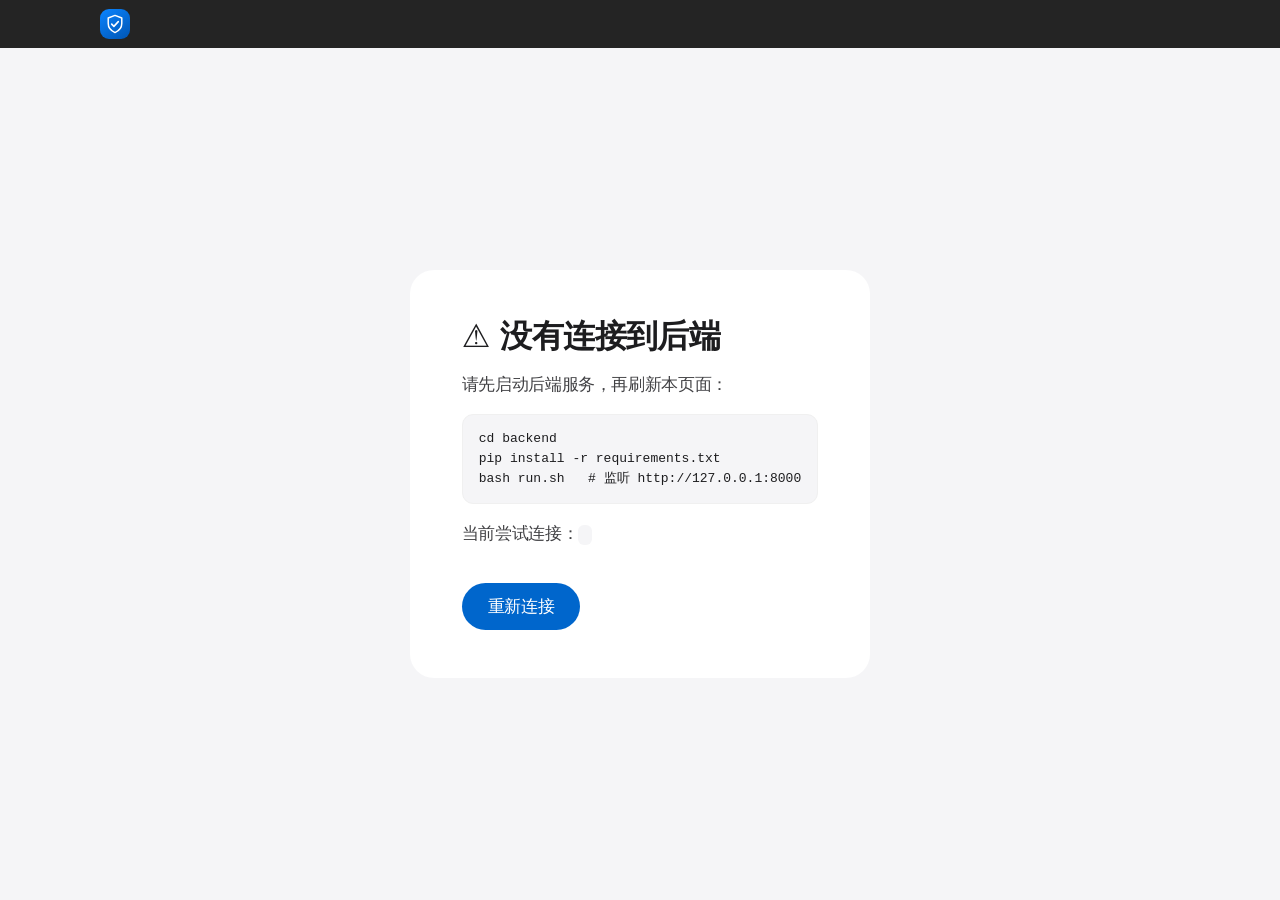
==== frontend/index.html @ 106a18e3 "feat: 第一次修改 apple样式以及部分优化前端。增加了路由" ====
<!DOCTYPE html>
<html lang="zh-CN">
<head>
  <meta charset="UTF-8" />
  <meta name="viewport" content="width=device-width, initial-scale=1.0" />
  <meta name="theme-color" content="#000000" />
  <!-- 标题由后端文案填充（app.js: applyStaticText） -->
  <title id="doc-title">SkillCODER</title>
  <link rel="stylesheet" href="styles.css" />
</head>
<body>

<!-- 顶部导航（文字内容来自后端 /api/ui/text） -->
<header class="nav">
  <div class="nav-brand" id="nav-home" role="link" tabindex="0" title="回到首页">
    <span class="logo" aria-hidden="true">
      <!-- 印章式盾形标志：水印「嵌入 → 验证」的视觉隐喻 -->
      <svg viewBox="0 0 24 24" width="22" height="22" fill="none">
        <path d="M12 2.6 4.6 5.4v6.1c0 4.6 3.1 8 7.4 9.9 4.3-1.9 7.4-5.3 7.4-9.9V5.4L12 2.6Z"
              stroke="currentColor" stroke-width="1.6" stroke-linejoin="round"/>
        <path d="M8.4 12.1l2.4 2.5 4.8-5.2" stroke="currentColor" stroke-width="1.7"
              stroke-linecap="round" stroke-linejoin="round"/>
      </svg>
    </span>
    <div>
      <div class="brand-title" id="brand-title"></div>
      <div class="brand-sub" id="brand-sub"></div>
    </div>
  </div>
  <nav class="nav-links" id="nav-links"></nav>
</header>

<!-- 后端未连接时的提示 -->
<div id="offline" class="offline hidden">
  <div class="offline-card">
    <h2 id="offline-title"></h2>
    <p id="offline-desc"></p>
    <pre>cd backend
pip install -r requirements.txt
bash run.sh   # 监听 http://127.0.0.1:8000</pre>
    <p class="muted"><span id="offline-url-label"></span><code id="offline-url"></code></p>
    <button id="offline-btn" onclick="location.reload()"></button>
  </div>
</div>

<main id="page" class="hidden">

  <!-- ===== 首页视图：背景介绍与价值主张 ===== -->
  <div class="view" id="view-home">
  <!-- ① 知识背景 -->
  <section id="sec-intro" class="section hero">
    <div class="hero-inner">
      <h1 id="hero-h1"></h1>
      <p class="lead" id="hero-lead"></p>
      <div class="hero-grid" id="hero-grid"></div>
      <div class="hero-flow" id="hero-flow"></div>
      <a class="cta" id="hero-cta" href="#demo"></a>
    </div>
  </section>
  </div><!-- /view-home -->

  <!-- ===== 演示视图：案例选择 → 故事流 → 裁决（一条交互链，放同一页） ===== -->
  <div class="view" id="view-demo">
  <!-- ② Case 选择台 -->
  <section id="sec-cases" class="section">
    <div class="sec-head">
      <h2 id="cases-h2"></h2>
      <p class="sec-desc" id="cases-desc"></p>
    </div>
    <div class="attack-legend" id="attack-legend"></div>
    <div id="cases" class="cases-grid"></div>
  </section>

  <!-- ③ 故事流时间线 -->
  <section id="sec-story" class="section">
    <div class="sec-head">
      <h2 id="story-h2"></h2>
      <p id="story-sub" class="sec-desc"></p>
    </div>

    <div id="story" class="story hidden">
      <!-- 阶段进度条 -->
      <div class="stepper" id="stepper"></div>

      <!-- 当前步骤主体 -->
      <div class="step-stage" id="step-stage">
        <div class="step-head">
          <span class="step-no" id="step-no">1</span>
          <div>
            <div class="step-title" id="step-title">—</div>
            <div class="step-phase" id="step-phase"></div>
          </div>
          <!-- 进入剧场（聚焦）模式 -->
          <button id="btn-zoom" class="btn-zoom"></button>
        </div>
        <p class="step-story" id="step-story"></p>

        <!-- 各步的可视化区域（按 visual.type 渲染） -->
        <div class="step-visual" id="step-visual"></div>

        <!-- 技术细节折叠 -->
        <details class="tech">
          <summary id="tech-summary"></summary>
          <p id="step-tech"></p>
        </details>
      </div>

      <!-- 控制条 -->
      <div class="controls">
        <button id="btn-prev"></button>
        <div class="dots" id="dots"></div>
        <button id="btn-next"></button>
        <button id="btn-play" class="btn-play"></button>
      </div>
    </div>
  </section>

  <!-- ④ 结果裁决 -->
  <section id="sec-verdict" class="section">
    <div class="sec-head"><h2 id="verdict-h2"></h2></div>
    <div id="verdict" class="verdict hidden"></div>
    <p id="verdict-empty" class="sec-desc"></p>
  </section>
  </div><!-- /view-demo -->

  <!-- ===== 指标视图 ===== -->
  <div class="view" id="view-metrics">
  <!-- ⑤ 指标总览 -->
  <section id="sec-metrics" class="section">
    <div class="sec-head">
      <h2 id="metrics-h2"></h2>
      <p class="sec-desc" id="metrics-desc"></p>
    </div>
    <div id="metrics" class="metrics"></div>
  </section>
  </div><!-- /view-metrics -->

  <footer class="foot">
    <span id="foot-text"></span>
    <span id="foot-prov"></span>
  </footer>
</main>

<!-- 剧场（聚焦）模式：进入时 #step-stage 被移入 #theater-body，退出时移回原位 -->
<div id="theater" class="theater hidden" role="dialog" aria-modal="true">
  <div class="theater-progress"><i id="theater-progress"></i></div>
  <div class="theater-bar">
    <span class="theater-counter" id="theater-counter"></span>
    <span class="theater-hint" id="theater-hint"></span>
    <div class="theater-actions">
      <button id="theater-play" class="theater-btn"></button>
      <button id="theater-close" class="theater-btn" aria-label="Close">✕</button>
    </div>
  </div>
  <button id="theater-prev" class="theater-arrow" aria-label="Previous">‹</button>
  <div class="theater-body" id="theater-body"></div>
  <button id="theater-next" class="theater-arrow theater-arrow-r" aria-label="Next">›</button>
</div>

<script src="config.js"></script>
<script src="app.js"></script>
</body>
</html>
---- frontend/styles.css ----
/* =====================================================================
 * SkillCODER · Apple 设计语言完整版（参照 DESIGN-apple.md）
 *
 * 设计要点：
 *  - 节奏：整幅色块明暗交替即分区 —— 白 hero → 羊皮纸案例台 →
 *          近黑「演示舞台」故事流 → 白裁决 → 羊皮纸指标 → 羊皮纸页脚。
 *          区与区之间不用边框，色面切换就是分割线。
 *  - 交互色：唯一 Action Blue #0066cc（暗面用 Sky Blue #2997ff）。
 *  - 字体：SF Pro 体系，大字号负字距（Apple tight）；数据用 SF Mono。
 *  - 动效：hero 分层入场、滚动渐现（仅支持 animation-timeline 的浏览器）、
 *          步骤切换淡入、全局按压 scale(.96)。
 *  - 绿/红/琥珀/紫为「状态语义色」（验证/失败/告警/技术），承载数据含义。
 * ===================================================================== */
:root{
  /* 表面 */
  --bg:#ffffff; --canvas:#ffffff; --parchment:#f5f5f7; --pearl:#fafafc;
  --panel:#ffffff; --panel2:#f5f5f7;
  /* 深色面（Apple 近黑） */
  --tile-1:#272729; --tile-2:#2a2a2c; --tile-3:#161617; --black:#000000;
  /* 线 */
  --line:#e0e0e0; --divider:#f0f0f0; --hairline:#e0e0e0;
  --hairline-dark:rgba(255,255,255,.14);
  /* 文字 */
  --ink:#1d1d1f; --ink2:#424245; --muted:#86868b;
  --ink-on-dark:#f5f5f7; --muted-on-dark:#a1a1a6;
  /* 唯一交互色 + 暗面变体 */
  --blue:#0066cc; --primary-focus:#0071e3; --blue-on-dark:#2997ff;
  /* 状态语义色（光面可读版） */
  --green:#1a7f37; --red:#cf222e; --amber:#9a6700; --violet:#8250df;
  /* 三大阶段（与后端 step.phase 对应）：嵌入=蓝 / 部署=灰 / 验证=绿 */
  --embedding:#0066cc; --deploy:#6e6e73; --verification:#1a7f37;
  /* 形状 */
  --r-sm:8px; --r-md:11px; --r-lg:18px; --r-pill:9999px;
  --radius:18px; --shadow:none;
  /* 内容栏宽：色块全幅铺开，内容居中锁 1080 */
  --gutter:max(28px, calc((100% - 1080px) / 2));
  --ease:cubic-bezier(.22,.61,.21,1);
  --mono:"SF Mono","SFMono-Regular",ui-monospace,Consolas,"Liberation Mono",Menlo,monospace;
  --sans:-apple-system,system-ui,BlinkMacSystemFont,"SF Pro Text","SF Pro Display","Segoe UI","PingFang SC",sans-serif;
}
*{box-sizing:border-box}
html{scroll-behavior:smooth}
body{
  margin:0; background:var(--bg); color:var(--ink);
  font-family:var(--sans);
  font-size:17px; line-height:1.47; letter-spacing:-0.374px;
  -webkit-font-smoothing:antialiased; text-rendering:optimizeLegibility;
}
::selection{background:rgba(0,113,227,.18)}
:focus-visible{outline:2px solid var(--primary-focus);outline-offset:2px;border-radius:4px}
.hidden{display:none !important}
.muted{color:var(--muted)}
a{color:var(--blue);text-decoration:none}
a:hover{text-decoration:underline}
code{font-family:var(--mono);font-size:.85em;background:var(--parchment);padding:2px 7px;border-radius:6px;color:var(--ink)}
pre{font-family:var(--mono);font-size:13px;background:var(--parchment);border:1px solid var(--divider);
  border-radius:var(--r-md);padding:14px 16px;overflow:auto;color:var(--ink);margin:0;
  white-space:pre-wrap;word-break:break-word;letter-spacing:0;line-height:1.55}
/* 可上下拖动的长文容器 */
pre.scroll{max-height:440px;overflow:auto}
.scroll{scrollbar-width:thin;scrollbar-color:#d2d2d7 transparent}
.scroll::-webkit-scrollbar{width:8px;height:8px}
.scroll::-webkit-scrollbar-thumb{background:#d2d2d7;border-radius:6px;border:2px solid transparent;background-clip:content-box}
.scroll::-webkit-scrollbar-track{background:transparent}

/* ===== 入场 / 渐现动画 ===== */
@keyframes rise{from{opacity:0;translate:0 26px}to{opacity:1;translate:0 0}}
@keyframes fadeUp{from{opacity:0;translate:0 14px}to{opacity:1;translate:0 0}}
@keyframes sp{to{transform:rotate(360deg)}}

/* 视图切换淡入（display:none→block 重新显示时自动重播） */
.view{animation:viewIn .45s var(--ease) both}
@keyframes viewIn{from{opacity:0;translate:0 10px}}

/* hero 分层入场：标题 → 导语 → 三卡 → 流程 → CTA 依次浮现 */
.hero-inner > *{animation:rise .9s var(--ease) both}
.hero-inner > :nth-child(1){animation-delay:.05s}
.hero-inner > :nth-child(2){animation-delay:.16s}
.hero-inner > :nth-child(3){animation-delay:.28s}
.hero-inner > :nth-child(4){animation-delay:.4s}
.hero-inner > :nth-child(5){animation-delay:.52s}

/* 滚动渐现（渐进增强：不支持 animation-timeline 的浏览器静态呈现） */
@supports (animation-timeline: view()){
  .sec-head,.case-card,.mblock,.vcard,.attack-legend{
    animation:rise .8s var(--ease) both;
    animation-timeline:view();
    animation-range:entry 0% entry 36%;
  }
}
@media (prefers-reduced-motion: reduce){
  *,*::before,*::after{animation-duration:.01ms !important;animation-delay:0s !important;transition-duration:.01ms !important}
  html{scroll-behavior:auto}
}

/* ===== 顶部导航 ===== 全局纯黑细条（Apple global-nav） */
.nav{position:sticky;top:0;z-index:50;display:flex;align-items:center;gap:24px;
  padding:0 max(22px, var(--gutter));height:48px;background:rgba(0,0,0,.86);
  backdrop-filter:saturate(180%) blur(20px);-webkit-backdrop-filter:saturate(180%) blur(20px)}
.nav-brand{display:flex;align-items:center;gap:11px;cursor:pointer}
.nav-brand:focus-visible{outline:2px solid var(--blue-on-dark);outline-offset:3px;border-radius:8px}
.logo{display:grid;place-items:center;width:30px;height:30px;color:#fff;
  background:linear-gradient(145deg,#0a84ff,#0055b3);border-radius:9px}
.brand-title{font-weight:600;font-size:15px;letter-spacing:-0.2px;color:#fff;line-height:1.2}
.brand-sub{font-size:11px;color:#a1a1a6;letter-spacing:-0.1px;line-height:1.3}
.nav-links{display:flex;gap:26px;margin-left:auto}
.nav-links a{color:#e8e8ed;font-size:12px;font-weight:400;letter-spacing:-0.12px;transition:color .2s}
.nav-links a:hover{color:#fff;text-decoration:none}
.nav-links a.active{color:var(--blue-on-dark);font-weight:500}

/* ===== 离线提示 ===== */
.offline{min-height:calc(100vh - 48px);display:flex;align-items:center;justify-content:center;
  background:var(--parchment);padding:40px 24px}
.offline-card{background:var(--canvas);border-radius:24px;padding:48px 52px;max-width:580px;
  animation:rise .7s var(--ease) both}
.offline-card h2{margin:0 0 10px;font-size:32px;font-weight:600;letter-spacing:-0.6px;line-height:1.15}
.offline-card p{color:var(--ink2)}
.offline-card button{margin-top:20px;background:var(--blue);color:#fff;border:0;
  padding:12px 26px;border-radius:var(--r-pill);font-weight:400;font-size:17px;cursor:pointer;
  letter-spacing:-0.374px;font-family:inherit;transition:background .2s,transform .12s}
.offline-card button:hover{background:var(--primary-focus)}
.offline-card button:active{transform:scale(.96)}

/* ===== 通用 section =====
 * 整幅色块铺满视口宽度，内容用 --gutter 居中锁 1080px。
 * 不再使用 border-top 分割：相邻色面的明暗变化即是分区。 */
.section{padding:88px var(--gutter);scroll-margin-top:48px}
.sec-head h2{font-size:clamp(30px,4.2vw,44px);line-height:1.08;margin:0 0 12px;font-weight:600;letter-spacing:-0.9px}
.sec-desc{color:var(--ink2);margin:0 0 28px;font-size:20px;font-weight:400;line-height:1.42;letter-spacing:0;max-width:760px}

/* —— 色面节奏 —— */
#sec-intro{background:
  radial-gradient(1100px 520px at 50% -8%, #f2f6fb 0%, rgba(242,246,251,0) 62%),
  var(--canvas)}
#sec-cases{background:var(--parchment)}
#sec-story{background:var(--tile-3)}
#sec-verdict{background:var(--canvas)}
#sec-metrics{background:var(--parchment)}

/* ===== ① Hero ===== */
.hero{padding-top:104px;padding-bottom:104px;text-align:center}
.hero-inner h1{font-size:clamp(38px,6vw,64px);line-height:1.06;margin:0 0 20px;font-weight:600;
  letter-spacing:-0.018em;color:var(--ink)}
.lead{font-size:clamp(20px,2.6vw,27px);line-height:1.25;color:var(--ink2);max-width:780px;margin:0 auto;
  font-weight:400;letter-spacing:.1px}
.hero-grid{display:grid;grid-template-columns:repeat(3,1fr);gap:18px;margin:56px 0 28px;text-align:left}
.hero-card{background:rgba(255,255,255,.72);border:1px solid var(--hairline);border-radius:var(--r-lg);
  padding:30px 28px;transition:border-color .25s,transform .35s var(--ease),box-shadow .35s var(--ease)}
.hero-card:hover{transform:translateY(-4px);border-color:#d2d2d7;box-shadow:0 18px 40px rgba(0,0,0,.06)}
.hero-card-hi{border-color:rgba(0,102,204,.45);box-shadow:inset 0 0 0 1px rgba(0,102,204,.45)}
.hero-card-hi:hover{border-color:var(--blue);box-shadow:inset 0 0 0 1px var(--blue),0 18px 40px rgba(0,102,204,.08)}
.hc-icon{font-size:30px;line-height:1}
.hero-card h3{margin:14px 0 8px;font-size:20px;font-weight:600;letter-spacing:-0.3px}
.hero-card p{margin:0;color:var(--ink2);font-size:15px;line-height:1.5;letter-spacing:-0.2px}
.hero-flow{display:flex;flex-wrap:wrap;align-items:center;gap:10px;justify-content:center;
  background:var(--parchment);border-radius:var(--r-lg);padding:22px;margin:0 0 44px}
.hero-flow span{background:var(--canvas);border:1px solid var(--hairline);padding:8px 17px;
  border-radius:var(--r-pill);font-weight:600;font-size:13.5px;letter-spacing:-0.2px;
  transition:border-color .2s,color .2s}
.hero-flow span:hover{border-color:var(--blue);color:var(--blue)}
.hero-flow i{color:var(--muted);font-style:normal;font-weight:600}
.cta{display:inline-block;background:var(--blue);color:#fff;padding:15px 32px;border-radius:var(--r-pill);
  font-weight:400;font-size:18px;letter-spacing:0;transition:background .2s,transform .12s}
.cta:hover{text-decoration:none;background:var(--primary-focus)}
.cta:active{transform:scale(.96)}

/* ===== ② 案例选择台（羊皮纸面，白卡） ===== */
.attack-legend{display:grid;gap:9px;background:var(--canvas);
  border-radius:var(--r-lg);padding:20px 24px;margin-bottom:26px;font-size:14px;color:var(--ink2);letter-spacing:-0.15px}
.cases-grid{display:grid;grid-template-columns:repeat(auto-fill,minmax(300px,1fr));gap:18px}
.case-card{background:var(--canvas);border:1px solid transparent;border-radius:var(--r-lg);
  padding:26px 24px 50px;cursor:pointer;position:relative;
  transition:transform .35s var(--ease),box-shadow .35s var(--ease),border-color .2s}
.case-card:hover{transform:translateY(-4px);box-shadow:0 20px 44px rgba(0,0,0,.08)}
.case-card.active{border-color:var(--blue);box-shadow:inset 0 0 0 1px var(--blue)}
.case-card:active{transform:scale(.985)}
.case-tags{display:flex;gap:8px;margin-bottom:14px;flex-wrap:wrap}
.tag{font-size:12px;padding:4px 12px;border-radius:var(--r-pill);font-weight:600;letter-spacing:-0.1px}
.tag-buyer{background:rgba(0,102,204,.1);color:var(--blue)}
.tag-clean{background:rgba(26,127,55,.12);color:var(--green)}
.tag-atk1{background:rgba(154,103,0,.12);color:var(--amber)}
.tag-atk2{background:rgba(207,34,46,.1);color:var(--red)}
.case-card h3{margin:0 0 8px;font-size:20px;font-weight:600;letter-spacing:-0.3px}
.case-card p{margin:0;color:var(--ink2);font-size:15px;line-height:1.45;letter-spacing:-0.2px}
.case-go{position:absolute;right:24px;bottom:20px;color:var(--blue);font-weight:400;font-size:14px;
  transition:translate .25s var(--ease)}
.case-card:hover .case-go{translate:3px 0}

/* ===== ③ 故事流 ===== 近黑演示舞台：暗面铺底，白色卡片是聚光灯下的主角。
 * 舞台层（标题/进度/圆点/控制条）走暗面配色；
 * .step-stage 卡片内部保持光面，数据可读性不受影响。 */
#sec-story{--embedding:#2997ff;--deploy:#98989d;--verification:#30d158}
#sec-story .sec-head h2{color:var(--ink-on-dark)}
#sec-story .sec-desc{color:var(--muted-on-dark)}
#sec-story a{color:var(--blue-on-dark)}
#sec-story .sec-desc .src-tag.src-real{background:rgba(48,209,88,.16);color:#30d158}
#sec-story .sec-desc .src-tag.src-sim{background:rgba(255,214,10,.14);color:#ffd60a}
#sec-story .spin{border-color:rgba(255,255,255,.18);border-top-color:var(--blue-on-dark)}

.stepper{display:flex;gap:8px;margin-bottom:26px;flex-wrap:wrap}
.stepper .pip{flex:1;min-width:96px;background:var(--tile-2);border:1px solid transparent;
  border-radius:var(--r-md);padding:11px 12px 9px;cursor:pointer;
  transition:background .2s,border-color .2s,transform .12s}
.stepper .pip:hover{background:#333336}
.stepper .pip:active{transform:scale(.97)}
.stepper .pip.done{opacity:.45}
.stepper .pip.cur{border-color:var(--accent);background:#333336}
.pip-no{font-size:10.5px;color:var(--muted-on-dark);font-weight:600;letter-spacing:.4px;text-transform:uppercase}
.pip-tt{font-size:13px;font-weight:600;margin-top:3px;letter-spacing:-0.2px;color:var(--ink-on-dark)}
.pip .bar{height:3px;border-radius:3px;background:var(--accent);margin-top:9px;opacity:.3;transition:opacity .25s}
.pip.cur .bar{opacity:1}

/* 白色主卡：卡内恢复光面阶段色，保证数据部件配色不变 */
.step-stage{--embedding:#0066cc;--deploy:#6e6e73;--verification:#1a7f37;
  background:var(--canvas);border-radius:22px;padding:36px 38px;min-height:340px}
.step-head{display:flex;align-items:center;gap:18px;margin-bottom:6px}
.step-no{width:50px;height:50px;border-radius:14px;display:grid;place-items:center;flex:none;
  font-size:22px;font-weight:600;color:#fff;background:var(--accent)}
.step-title{font-size:clamp(22px,3vw,28px);font-weight:600;letter-spacing:-0.5px;line-height:1.15}
.step-phase{font-size:11px;font-weight:600;color:var(--accent);text-transform:uppercase;letter-spacing:1.4px;margin-top:3px}
.step-story{font-size:19px;line-height:1.45;color:var(--ink);background:var(--parchment);
  border-left:3px solid var(--accent);padding:16px 20px;border-radius:0 var(--r-md) var(--r-md) 0;
  margin:18px 0 22px;letter-spacing:0}
.step-visual{margin:20px 0}
/* 步骤切换时重建的内容淡入 */
.step-visual > *{animation:fadeUp .5s var(--ease) both}
.step-visual > :nth-child(2){animation-delay:.06s}
.step-visual > :nth-child(3){animation-delay:.12s}

.tech{margin-top:22px;border-top:1px solid var(--divider);padding-top:14px}
.tech summary{cursor:pointer;color:var(--blue);font-weight:400;font-size:15px;transition:color .2s}
.tech summary:hover{color:var(--primary-focus)}
.tech p{font-size:14px;color:var(--ink2);margin:10px 0 0;line-height:1.55;letter-spacing:-0.15px}

/* 控制条（暗面） */
.controls{display:flex;align-items:center;gap:14px;margin-top:26px}
.controls button{background:transparent;color:var(--ink-on-dark);border:1px solid rgba(255,255,255,.3);
  padding:10px 22px;border-radius:var(--r-pill);font-weight:400;cursor:pointer;font-size:15px;
  letter-spacing:-0.2px;font-family:inherit;transition:background .2s,border-color .2s,transform .12s}
.controls button:hover{background:rgba(255,255,255,.1);border-color:rgba(255,255,255,.5)}
.controls button:active{transform:scale(.96)}
.controls button:disabled{opacity:.28;cursor:not-allowed}
.controls button:disabled:hover{background:transparent;border-color:rgba(255,255,255,.3)}
.btn-play{margin-left:auto;background:var(--primary-focus) !important;color:#fff !important;border-color:transparent !important}
.btn-play:hover{background:#147ce5 !important}
.dots{display:flex;gap:8px}
.dot{width:8px;height:8px;border-radius:50%;background:#48484c;cursor:pointer;transition:transform .2s,background .2s}
.dot:hover{background:#6e6e73}
.dot.cur{background:var(--accent);transform:scale(1.3)}

/* ===== visual 通用小部件（光面，位于白卡内） ===== */
.chips{display:flex;gap:8px;flex-wrap:wrap}
.chip{font-size:12px;padding:5px 13px;border-radius:var(--r-pill);border:1px solid var(--hairline);
  font-weight:600;letter-spacing:-0.1px;background:var(--canvas)}
.nt-constraint{background:rgba(207,34,46,.08);color:var(--red);border-color:rgba(207,34,46,.2)}
.nt-workflow_step,.nt-workflow{background:rgba(0,102,204,.08);color:var(--blue);border-color:rgba(0,102,204,.2)}
.nt-exemplar{background:rgba(130,80,223,.08);color:var(--violet);border-color:rgba(130,80,223,.2)}
.nt-output_format{background:rgba(26,127,55,.08);color:var(--green);border-color:rgba(26,127,55,.2)}
.nt-context_guard{background:rgba(154,103,0,.08);color:var(--amber);border-color:rgba(154,103,0,.2)}
.nt-fallback_handler{background:var(--parchment);color:var(--ink2)}
.nt-role{background:rgba(0,102,204,.06);color:var(--blue)}

.cols2{display:grid;grid-template-columns:1fr 1fr;gap:18px}
@media(max-width:860px){.cols2,.hero-grid{grid-template-columns:1fr}}
.vbox{background:var(--pearl);border:1px solid var(--divider);border-radius:var(--r-lg);padding:20px 22px}
.vbox h4{margin:0 0 12px;font-size:16px;font-weight:600;display:flex;align-items:center;gap:8px;letter-spacing:-0.3px}
.pill{font-size:11px;padding:3px 10px;border-radius:var(--r-pill);font-weight:600;letter-spacing:-0.1px}
.pill-pos{background:rgba(26,127,55,.14);color:var(--green)}
.pill-neg{background:rgba(207,34,46,.12);color:var(--red)}
.kv{font-size:14px;color:var(--ink2);margin:5px 0;line-height:1.5;letter-spacing:-0.15px}
.kv b{color:var(--ink);font-weight:600}

/* bit 网格 */
.bits{display:grid;grid-template-columns:repeat(16,1fr);gap:6px;margin:10px 0}
.bit{aspect-ratio:1;display:grid;place-items:center;border-radius:7px;font-family:var(--mono);
  font-size:12px;font-weight:600;border:1px solid transparent;position:relative;
  transition:transform .15s var(--ease)}
.bit:hover{transform:scale(1.12)}
.bit-1{background:rgba(0,102,204,.12);color:var(--blue);border-color:rgba(0,102,204,.18)}
.bit-0{background:var(--parchment);color:var(--muted);border-color:var(--divider)}
.bit-x{background:rgba(207,34,46,.12);color:var(--red);border-color:rgba(207,34,46,.2)}
.bit.diff{outline:2px solid var(--amber);outline-offset:1px}
.bit.hit{outline:2px solid var(--red);outline-offset:1px}
.bitlabel{font-size:12px;color:var(--muted);margin:2px 0;letter-spacing:-0.1px}
@media(max-width:640px){.bits{grid-template-columns:repeat(8,1fr)}}

/* 分数条 */
.scorebar{position:relative;background:var(--parchment);border-radius:var(--r-sm);
  height:34px;margin:6px 0 2px;overflow:hidden}
.scorebar .fill{height:100%;display:flex;align-items:center;padding-left:12px;font-weight:600;
  font-size:13px;color:#fff;border-radius:var(--r-sm) 0 0 var(--r-sm)}
.fill-true{background:var(--green)}
.fill-false{background:var(--red)}
.threshold{position:absolute;top:-4px;bottom:-4px;width:2px;background:var(--amber)}
.thr-label{font-size:12px;color:var(--amber);font-weight:600;letter-spacing:-0.1px}

/* 排名表 */
.rank{width:100%;border-collapse:collapse;font-size:15px}
.rank th,.rank td{padding:10px 12px;border-bottom:1px solid var(--divider);text-align:left}
.rank th{color:var(--muted);font-size:11px;font-weight:600;letter-spacing:.5px;text-transform:uppercase}
.rank tbody tr{transition:background .15s}
.rank tbody tr:hover{background:var(--pearl)}
.rank tr.win,.rank tr.win:hover{background:rgba(26,127,55,.08)}
.rank tr.win td{color:var(--green);font-weight:600}
.badge{font-size:11px;padding:2px 9px;border-radius:var(--r-pill);background:rgba(26,127,55,.16);color:var(--green);font-weight:600}

/* 论点 + 要点 + 解说块 */
.thesis{background:rgba(130,80,223,.06);border-left:3px solid var(--violet);
  padding:13px 17px;border-radius:0 var(--r-sm) var(--r-sm) 0;font-weight:600;margin-bottom:14px;letter-spacing:-0.2px}
.explain-list{margin:0 0 16px;padding-left:22px;color:var(--ink2);font-size:15px;line-height:1.55}
.explain-list li{margin:6px 0}
.explain-list li::marker{color:var(--blue)}
.explain-box{background:var(--pearl);border:1px solid var(--divider);border-radius:var(--r-md);padding:14px 17px;margin:14px 0}
.explain-box b{color:var(--ink);font-weight:600}
.explain-box p{margin:6px 0 0;color:var(--ink2);font-size:14px;line-height:1.55}
ul.tight{margin:0;padding-left:18px;font-size:14px;color:var(--ink2)}
ul.tight li{margin:5px 0}
ul.tight li::marker{color:var(--muted)}

/* 门控规则 */
.rule-list{list-style:none;margin:0;padding:0}
.rule-list li{font-size:14px;color:var(--ink2);padding:9px 0;border-bottom:1px solid var(--divider);display:flex;gap:10px;line-height:1.5}
.rule-list li:last-child{border-bottom:0}
.rule-no{flex:none;width:20px;height:20px;border-radius:50%;background:rgba(0,102,204,.12);color:var(--blue);
  font-size:11px;font-weight:600;display:grid;place-items:center;margin-top:1px}

/* anchor 卡片 */
.anchor-grid{display:grid;grid-template-columns:repeat(auto-fit,minmax(240px,1fr));gap:14px;margin:10px 0}
.anchor-card{background:var(--canvas);border:1px solid var(--hairline);border-radius:var(--r-md);padding:16px;
  transition:border-color .2s}
.anchor-card:hover{border-color:#c7c7cc}
.anchor-top{display:flex;justify-content:space-between;align-items:center;margin-bottom:8px}
.anchor-idx{font-size:11px;color:var(--muted);font-family:var(--mono)}
.anchor-text{font-size:14px;font-weight:600;margin-bottom:8px;letter-spacing:-0.2px}

/* 文件 diff 两栏 */
.diff{display:grid;grid-template-columns:1fr 1fr;gap:14px;margin:8px 0}
@media(max-width:860px){.diff{grid-template-columns:1fr}}
.diff-col{border:1px solid var(--divider);border-radius:var(--r-md);overflow:hidden}
.diff-head{padding:10px 14px;font-size:13px;font-weight:600;display:flex;justify-content:space-between;align-items:center}
.diff-before{background:rgba(207,34,46,.08);color:var(--red)}
.diff-after{background:rgba(26,127,55,.08);color:var(--green)}
.diff-stat{font-family:var(--mono);font-size:12px}
.diff-body{max-height:360px;overflow:auto;background:var(--pearl)}
.dl{display:flex;font-family:var(--mono);font-size:12px;line-height:1.65;padding:0 8px}
.dl .dn{flex:none;width:34px;color:#a0a0a8;text-align:right;margin-right:10px;user-select:none}
.dl .dt{white-space:pre-wrap;word-break:break-word;color:var(--ink)}
.dl-same{color:var(--ink2)}
.dl-removed{background:rgba(207,34,46,.1)}
.dl-removed .dt{color:#b3202b}
.dl-added{background:rgba(26,127,55,.1)}
.dl-added .dt{color:#15692e}
.dl-changed{background:rgba(154,103,0,.1)}
.dl-blank{opacity:.3}
.dl-gap{color:#a0a0a8;justify-content:center}
.dl-gap .dn{display:none}
.dl-hl{box-shadow:inset 3px 0 0 var(--amber)}

/* 判定句 */
.verdict-line{margin-top:14px;background:rgba(26,127,55,.08);border:1px solid rgba(26,127,55,.22);
  border-radius:var(--r-md);padding:13px 17px;font-weight:600;color:var(--green);letter-spacing:-0.2px}

/* 解码表状态行 */
.dec-matched td{color:var(--ink2)}
.dec-error{background:rgba(154,103,0,.1)}
.dec-erased{background:rgba(207,34,46,.1)}

.official{font-size:12px;color:var(--ink2);margin-top:10px;border-top:1px solid var(--divider);padding-top:8px}
.official b{color:var(--violet);font-weight:600}
.src-tag{font-size:11px;padding:2px 10px;border-radius:var(--r-pill);font-weight:600;margin-left:8px;letter-spacing:-0.1px}
.src-real{background:rgba(26,127,55,.14);color:var(--green)}
.src-sim{background:rgba(154,103,0,.14);color:var(--amber)}

/* ===== ④ 裁决（白面；主卡为近黑色块 —— 全页唯一的暗色卡片，结论即焦点） ===== */
.verdict{display:grid;grid-template-columns:repeat(auto-fit,minmax(240px,1fr));gap:18px}
.vcard{background:var(--parchment);border-radius:var(--r-lg);padding:26px 28px}
.vcard h3{margin:0 0 14px;font-size:16px;font-weight:600;letter-spacing:-0.3px;color:var(--ink)}
.vcard.big{grid-column:1/-1;background:var(--tile-1);padding:34px 38px}
.vcard.big h3{color:var(--ink-on-dark);font-size:19px}
.vcard.big .kv{color:var(--muted-on-dark)}
.vcard.big .kv b{color:var(--ink-on-dark)}
.vcard.big .ok{color:#30d158}
.vcard.big .bad{color:#ff6961}
.verdict-stat{font-size:clamp(26px,3.4vw,36px);font-weight:600;letter-spacing:-0.7px;line-height:1.15;margin:2px 0 6px}
.ok{color:var(--green)} .bad{color:var(--red)}

/* ===== ⑤ 指标（羊皮纸面，白卡） ===== */
.metrics{display:grid;gap:18px}
.mblock{background:var(--canvas);border-radius:var(--r-lg);padding:28px 30px}
.mblock h3{margin:0 0 6px;font-size:20px;font-weight:600;letter-spacing:-0.3px}
.mblock .take{color:var(--ink2);font-size:15px;margin:0 0 18px;line-height:1.5}
.mtable{width:100%;border-collapse:collapse;font-size:14px}
.mtable th,.mtable td{padding:10px 12px;border-bottom:1px solid var(--divider);text-align:left}
.mtable th{color:var(--muted);font-size:11px;font-weight:600;letter-spacing:.5px;text-transform:uppercase}
.mtable tbody tr{transition:background .15s}
.mtable tbody tr:hover{background:var(--pearl)}
.mtable .ours{color:var(--green);font-weight:600}
.metricbar{height:6px;border-radius:5px;background:var(--parchment);overflow:hidden;min-width:90px}
.metricbar i{display:block;height:100%;border-radius:5px}

/* ===== 页脚（羊皮纸 + 发丝线） ===== */
.foot{background:var(--parchment);border-top:1px solid var(--hairline);
  padding:40px var(--gutter);display:flex;justify-content:space-between;gap:24px;flex-wrap:wrap;
  color:var(--muted);font-size:12px;letter-spacing:-0.1px;line-height:1.6}

.loading{color:var(--ink2);padding:40px;text-align:center}
.spin{display:inline-block;width:16px;height:16px;border:2px solid var(--divider);
  border-top-color:var(--blue);border-radius:50%;animation:sp .8s linear infinite;vertical-align:-3px;margin-right:8px}

/* ===== 剧场（聚焦）模式 =====
 * 全屏深色幕布 + 毛玻璃，#step-stage 移入后居中放大成「聚光灯主角」，
 * 两侧悬浮圆形箭头切换上一步/下一步，顶部细进度条用当前阶段色。 */
.btn-zoom{margin-left:auto;align-self:flex-start;flex:none;background:var(--pearl);color:var(--ink2);
  border:1px solid var(--hairline);padding:8px 16px;border-radius:var(--r-pill);font-size:13px;
  font-family:inherit;letter-spacing:-0.1px;cursor:pointer;transition:color .2s,border-color .2s,transform .12s}
.btn-zoom:hover{color:var(--blue);border-color:var(--blue)}
.btn-zoom:active{transform:scale(.95)}

#sec-story .step-stage{cursor:zoom-in}
#sec-story .step-stage :is(a,button,summary,pre,table,.bits,.diff){cursor:auto}
#sec-story .step-stage :is(a,summary,button,.dot){cursor:pointer}

body.theater-open{overflow:hidden}
.theater{position:fixed;inset:0;z-index:100;display:flex;flex-direction:column;
  background:rgba(8,8,10,.84);
  backdrop-filter:blur(28px) saturate(150%);-webkit-backdrop-filter:blur(28px) saturate(150%);
  animation:theaterIn .35s var(--ease) both;
  /* 暗幕布上的阶段色用亮面变体（进度条等舞台层元素） */
  --embedding:#2997ff;--deploy:#98989d;--verification:#30d158}
@keyframes theaterIn{from{opacity:0}}
.theater-progress{position:absolute;top:0;left:0;right:0;height:3px;background:rgba(255,255,255,.12)}
.theater-progress i{display:block;height:100%;width:0;border-radius:0 3px 3px 0;
  transition:width .35s var(--ease),background .35s}
.theater-bar{display:flex;align-items:center;gap:18px;padding:18px 28px;flex:none}
.theater-counter{font-family:var(--mono);font-size:13px;color:#f5f5f7;letter-spacing:1.5px}
.theater-hint{font-size:12px;color:var(--muted-on-dark);letter-spacing:-0.1px}
.theater-actions{margin-left:auto;display:flex;gap:10px}
.theater-btn{background:rgba(210,210,215,.14);color:#f5f5f7;border:0;padding:9px 18px;
  border-radius:var(--r-pill);font-size:13px;cursor:pointer;font-family:inherit;letter-spacing:-0.1px;
  transition:background .2s,transform .12s}
.theater-btn:hover{background:rgba(210,210,215,.28)}
.theater-btn:active{transform:scale(.95)}
.theater-body{flex:1;min-height:0;display:flex;align-items:center;justify-content:center;
  padding:6px clamp(72px,9vw,128px) 36px}
.theater .step-stage{width:min(1080px,100%);max-height:100%;overflow:auto;cursor:auto;
  padding:42px 46px;border-radius:24px;box-shadow:0 40px 120px rgba(0,0,0,.5);
  scrollbar-width:thin;scrollbar-color:#d2d2d7 transparent;
  animation:stageIn .45s var(--ease) both}
@keyframes stageIn{from{opacity:0;transform:scale(.94) translateY(16px)}}
.theater-arrow{position:fixed;top:50%;translate:0 -50%;left:20px;width:54px;height:54px;
  border-radius:50%;background:rgba(210,210,215,.16);color:#fff;border:0;
  font-size:30px;line-height:1;cursor:pointer;display:grid;place-items:center;padding:0 0 4px;
  transition:background .2s,transform .15s;z-index:2}
.theater-arrow:hover{background:rgba(210,210,215,.32)}
.theater-arrow:active{transform:scale(.9)}
.theater-arrow:disabled{opacity:.18;cursor:default}
.theater-arrow:disabled:hover{background:rgba(210,210,215,.16)}
.theater-arrow-r{left:auto;right:20px}

@media(max-width:760px){
  .theater-body{padding:6px 14px 76px}
  .theater .step-stage{padding:26px 22px}
  .theater-arrow{top:auto;bottom:16px;translate:0 0;left:16px;width:48px;height:48px}
  .theater-arrow-r{left:auto;right:16px}
  .theater-hint{display:none}
  .theater-bar{padding:14px 16px}
}

/* ===== 响应式 ===== */
@media(max-width:860px){
  .section{padding-top:64px;padding-bottom:64px}
  .hero{padding-top:72px;padding-bottom:72px}
  .step-stage{padding:26px 22px}
  .nav{gap:14px}
  .nav-links{gap:16px}
  .brand-sub{display:none}
}
@media(max-width:640px){
  .nav-links{display:none}
  .controls{flex-wrap:wrap}
  .btn-play{margin-left:0}
  .foot{flex-direction:column;gap:8px}
}
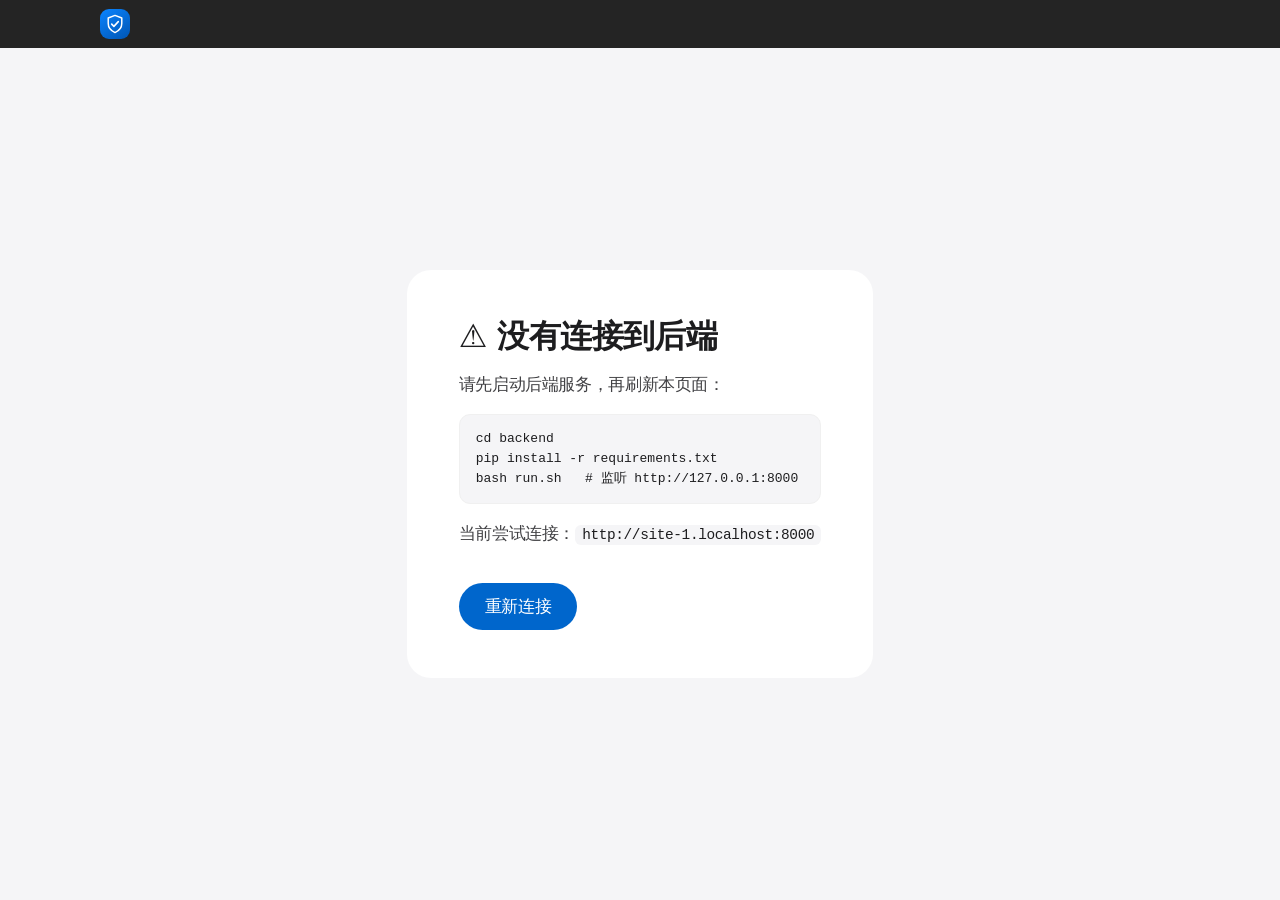
==== commit 816a702c: "feat: 第二次修改" ====
--- a/frontend/index.html
+++ b/frontend/index.html
@@ -1,163 +1,163 @@
-<!DOCTYPE html>
-<html lang="zh-CN">
-<head>
-  <meta charset="UTF-8" />
-  <meta name="viewport" content="width=device-width, initial-scale=1.0" />
-  <meta name="theme-color" content="#000000" />
-  <!-- 标题由后端文案填充（app.js: applyStaticText） -->
-  <title id="doc-title">SkillCODER</title>
-  <link rel="stylesheet" href="styles.css" />
-</head>
-<body>
-
-<!-- 顶部导航（文字内容来自后端 /api/ui/text） -->
-<header class="nav">
-  <div class="nav-brand" id="nav-home" role="link" tabindex="0" title="回到首页">
-    <span class="logo" aria-hidden="true">
-      <!-- 印章式盾形标志：水印「嵌入 → 验证」的视觉隐喻 -->
-      <svg viewBox="0 0 24 24" width="22" height="22" fill="none">
-        <path d="M12 2.6 4.6 5.4v6.1c0 4.6 3.1 8 7.4 9.9 4.3-1.9 7.4-5.3 7.4-9.9V5.4L12 2.6Z"
-              stroke="currentColor" stroke-width="1.6" stroke-linejoin="round"/>
-        <path d="M8.4 12.1l2.4 2.5 4.8-5.2" stroke="currentColor" stroke-width="1.7"
-              stroke-linecap="round" stroke-linejoin="round"/>
-      </svg>
-    </span>
-    <div>
-      <div class="brand-title" id="brand-title"></div>
-      <div class="brand-sub" id="brand-sub"></div>
-    </div>
-  </div>
-  <nav class="nav-links" id="nav-links"></nav>
-</header>
-
-<!-- 后端未连接时的提示 -->
-<div id="offline" class="offline hidden">
-  <div class="offline-card">
-    <h2 id="offline-title"></h2>
-    <p id="offline-desc"></p>
-    <pre>cd backend
-pip install -r requirements.txt
-bash run.sh   # 监听 http://127.0.0.1:8000</pre>
-    <p class="muted"><span id="offline-url-label"></span><code id="offline-url"></code></p>
-    <button id="offline-btn" onclick="location.reload()"></button>
-  </div>
-</div>
-
-<main id="page" class="hidden">
-
-  <!-- ===== 首页视图：背景介绍与价值主张 ===== -->
-  <div class="view" id="view-home">
-  <!-- ① 知识背景 -->
-  <section id="sec-intro" class="section hero">
-    <div class="hero-inner">
-      <h1 id="hero-h1"></h1>
-      <p class="lead" id="hero-lead"></p>
-      <div class="hero-grid" id="hero-grid"></div>
-      <div class="hero-flow" id="hero-flow"></div>
-      <a class="cta" id="hero-cta" href="#demo"></a>
-    </div>
-  </section>
-  </div><!-- /view-home -->
-
-  <!-- ===== 演示视图：案例选择 → 故事流 → 裁决（一条交互链，放同一页） ===== -->
-  <div class="view" id="view-demo">
-  <!-- ② Case 选择台 -->
-  <section id="sec-cases" class="section">
-    <div class="sec-head">
-      <h2 id="cases-h2"></h2>
-      <p class="sec-desc" id="cases-desc"></p>
-    </div>
-    <div class="attack-legend" id="attack-legend"></div>
-    <div id="cases" class="cases-grid"></div>
-  </section>
-
-  <!-- ③ 故事流时间线 -->
-  <section id="sec-story" class="section">
-    <div class="sec-head">
-      <h2 id="story-h2"></h2>
-      <p id="story-sub" class="sec-desc"></p>
-    </div>
-
-    <div id="story" class="story hidden">
-      <!-- 阶段进度条 -->
-      <div class="stepper" id="stepper"></div>
-
-      <!-- 当前步骤主体 -->
-      <div class="step-stage" id="step-stage">
-        <div class="step-head">
-          <span class="step-no" id="step-no">1</span>
-          <div>
-            <div class="step-title" id="step-title">—</div>
-            <div class="step-phase" id="step-phase"></div>
-          </div>
-          <!-- 进入剧场（聚焦）模式 -->
-          <button id="btn-zoom" class="btn-zoom"></button>
-        </div>
-        <p class="step-story" id="step-story"></p>
-
-        <!-- 各步的可视化区域（按 visual.type 渲染） -->
-        <div class="step-visual" id="step-visual"></div>
-
-        <!-- 技术细节折叠 -->
-        <details class="tech">
-          <summary id="tech-summary"></summary>
-          <p id="step-tech"></p>
-        </details>
-      </div>
-
-      <!-- 控制条 -->
-      <div class="controls">
-        <button id="btn-prev"></button>
-        <div class="dots" id="dots"></div>
-        <button id="btn-next"></button>
-        <button id="btn-play" class="btn-play"></button>
-      </div>
-    </div>
-  </section>
-
-  <!-- ④ 结果裁决 -->
-  <section id="sec-verdict" class="section">
-    <div class="sec-head"><h2 id="verdict-h2"></h2></div>
-    <div id="verdict" class="verdict hidden"></div>
-    <p id="verdict-empty" class="sec-desc"></p>
-  </section>
-  </div><!-- /view-demo -->
-
-  <!-- ===== 指标视图 ===== -->
-  <div class="view" id="view-metrics">
-  <!-- ⑤ 指标总览 -->
-  <section id="sec-metrics" class="section">
-    <div class="sec-head">
-      <h2 id="metrics-h2"></h2>
-      <p class="sec-desc" id="metrics-desc"></p>
-    </div>
-    <div id="metrics" class="metrics"></div>
-  </section>
-  </div><!-- /view-metrics -->
-
-  <footer class="foot">
-    <span id="foot-text"></span>
-    <span id="foot-prov"></span>
-  </footer>
-</main>
-
-<!-- 剧场（聚焦）模式：进入时 #step-stage 被移入 #theater-body，退出时移回原位 -->
-<div id="theater" class="theater hidden" role="dialog" aria-modal="true">
-  <div class="theater-progress"><i id="theater-progress"></i></div>
-  <div class="theater-bar">
-    <span class="theater-counter" id="theater-counter"></span>
-    <span class="theater-hint" id="theater-hint"></span>
-    <div class="theater-actions">
-      <button id="theater-play" class="theater-btn"></button>
-      <button id="theater-close" class="theater-btn" aria-label="Close">✕</button>
-    </div>
-  </div>
-  <button id="theater-prev" class="theater-arrow" aria-label="Previous">‹</button>
-  <div class="theater-body" id="theater-body"></div>
-  <button id="theater-next" class="theater-arrow theater-arrow-r" aria-label="Next">›</button>
-</div>
-
-<script src="config.js"></script>
-<script src="app.js"></script>
-</body>
-</html>
+<!DOCTYPE html>
+<html lang="zh-CN">
+<head>
+  <meta charset="UTF-8" />
+  <meta name="viewport" content="width=device-width, initial-scale=1.0" />
+  <meta name="theme-color" content="#000000" />
+  <!-- 标题由后端文案填充（app.js: applyStaticText） -->
+  <title id="doc-title">SkillCODER</title>
+  <link rel="stylesheet" href="styles.css" />
+</head>
+<body>
+
+<!-- 顶部导航（文字内容来自后端 /api/ui/text） -->
+<header class="nav">
+  <div class="nav-brand" id="nav-home" role="link" tabindex="0" title="回到首页">
+    <span class="logo" aria-hidden="true">
+      <!-- 印章式盾形标志：水印「嵌入 → 验证」的视觉隐喻 -->
+      <svg viewBox="0 0 24 24" width="22" height="22" fill="none">
+        <path d="M12 2.6 4.6 5.4v6.1c0 4.6 3.1 8 7.4 9.9 4.3-1.9 7.4-5.3 7.4-9.9V5.4L12 2.6Z"
+              stroke="currentColor" stroke-width="1.6" stroke-linejoin="round"/>
+        <path d="M8.4 12.1l2.4 2.5 4.8-5.2" stroke="currentColor" stroke-width="1.7"
+              stroke-linecap="round" stroke-linejoin="round"/>
+      </svg>
+    </span>
+    <div>
+      <div class="brand-title" id="brand-title"></div>
+      <div class="brand-sub" id="brand-sub"></div>
+    </div>
+  </div>
+  <nav class="nav-links" id="nav-links"></nav>
+</header>
+
+<!-- 后端未连接时的提示 -->
+<div id="offline" class="offline hidden">
+  <div class="offline-card">
+    <h2 id="offline-title"></h2>
+    <p id="offline-desc"></p>
+    <pre>cd backend
+pip install -r requirements.txt
+bash run.sh   # 监听 http://127.0.0.1:8000</pre>
+    <p class="muted"><span id="offline-url-label"></span><code id="offline-url"></code></p>
+    <button id="offline-btn" onclick="location.reload()"></button>
+  </div>
+</div>
+
+<main id="page" class="hidden">
+
+  <!-- ===== 首页视图：背景介绍与价值主张 ===== -->
+  <div class="view" id="view-home">
+  <!-- ① 知识背景 -->
+  <section id="sec-intro" class="section hero">
+    <div class="hero-inner">
+      <h1 id="hero-h1"></h1>
+      <p class="lead" id="hero-lead"></p>
+      <div class="hero-grid" id="hero-grid"></div>
+      <div class="hero-flow" id="hero-flow"></div>
+      <a class="cta" id="hero-cta" href="#demo"></a>
+    </div>
+  </section>
+  </div><!-- /view-home -->
+
+  <!-- ===== 演示视图：案例选择 → 故事流 → 裁决（一条交互链，放同一页） ===== -->
+  <div class="view" id="view-demo">
+  <!-- ② Case 选择台 -->
+  <section id="sec-cases" class="section">
+    <div class="sec-head">
+      <h2 id="cases-h2"></h2>
+      <p class="sec-desc" id="cases-desc"></p>
+    </div>
+    <div class="attack-legend" id="attack-legend"></div>
+    <div id="cases" class="cases-grid"></div>
+  </section>
+
+  <!-- ③ 故事流时间线 -->
+  <section id="sec-story" class="section">
+    <div class="sec-head">
+      <h2 id="story-h2"></h2>
+      <p id="story-sub" class="sec-desc"></p>
+    </div>
+
+    <div id="story" class="story hidden">
+      <!-- 阶段进度条 -->
+      <div class="stepper" id="stepper"></div>
+
+      <!-- 当前步骤主体 -->
+      <div class="step-stage" id="step-stage">
+        <div class="step-head">
+          <span class="step-no" id="step-no">1</span>
+          <div>
+            <div class="step-title" id="step-title">—</div>
+            <div class="step-phase" id="step-phase"></div>
+          </div>
+          <!-- 进入剧场（聚焦）模式 -->
+          <button id="btn-zoom" class="btn-zoom"></button>
+        </div>
+        <p class="step-story" id="step-story"></p>
+
+        <!-- 各步的可视化区域（按 visual.type 渲染） -->
+        <div class="step-visual" id="step-visual"></div>
+
+        <!-- 技术细节折叠 -->
+        <details class="tech">
+          <summary id="tech-summary"></summary>
+          <p id="step-tech"></p>
+        </details>
+      </div>
+
+      <!-- 控制条 -->
+      <div class="controls">
+        <button id="btn-prev"></button>
+        <div class="dots" id="dots"></div>
+        <button id="btn-next"></button>
+        <button id="btn-play" class="btn-play"></button>
+      </div>
+    </div>
+  </section>
+
+  <!-- ④ 结果裁决 -->
+  <section id="sec-verdict" class="section">
+    <div class="sec-head"><h2 id="verdict-h2"></h2></div>
+    <div id="verdict" class="verdict hidden"></div>
+    <p id="verdict-empty" class="sec-desc"></p>
+  </section>
+  </div><!-- /view-demo -->
+
+  <!-- ===== 指标视图 ===== -->
+  <div class="view" id="view-metrics">
+  <!-- ⑤ 指标总览 -->
+  <section id="sec-metrics" class="section">
+    <div class="sec-head">
+      <h2 id="metrics-h2"></h2>
+      <p class="sec-desc" id="metrics-desc"></p>
+    </div>
+    <div id="metrics" class="metrics"></div>
+  </section>
+  </div><!-- /view-metrics -->
+
+  <footer class="foot">
+    <span id="foot-text"></span>
+    <span id="foot-prov"></span>
+  </footer>
+</main>
+
+<!-- 剧场（聚焦）模式：进入时 #step-stage 被移入 #theater-body，退出时移回原位 -->
+<div id="theater" class="theater hidden" role="dialog" aria-modal="true">
+  <div class="theater-progress"><i id="theater-progress"></i></div>
+  <div class="theater-bar">
+    <span class="theater-counter" id="theater-counter"></span>
+    <span class="theater-hint" id="theater-hint"></span>
+    <div class="theater-actions">
+      <button id="theater-play" class="theater-btn"></button>
+      <button id="theater-close" class="theater-btn" aria-label="Close">✕</button>
+    </div>
+  </div>
+  <button id="theater-prev" class="theater-arrow" aria-label="Previous">‹</button>
+  <div class="theater-body" id="theater-body"></div>
+  <button id="theater-next" class="theater-arrow theater-arrow-r" aria-label="Next">›</button>
+</div>
+
+<script src="config.js"></script>
+<script src="app.js"></script>
+</body>
+</html>
--- a/frontend/styles.css
+++ b/frontend/styles.css
@@ -1,483 +1,483 @@
-/* =====================================================================
- * SkillCODER · Apple 设计语言完整版（参照 DESIGN-apple.md）
- *
- * 设计要点：
- *  - 节奏：整幅色块明暗交替即分区 —— 白 hero → 羊皮纸案例台 →
- *          近黑「演示舞台」故事流 → 白裁决 → 羊皮纸指标 → 羊皮纸页脚。
- *          区与区之间不用边框，色面切换就是分割线。
- *  - 交互色：唯一 Action Blue #0066cc（暗面用 Sky Blue #2997ff）。
- *  - 字体：SF Pro 体系，大字号负字距（Apple tight）；数据用 SF Mono。
- *  - 动效：hero 分层入场、滚动渐现（仅支持 animation-timeline 的浏览器）、
- *          步骤切换淡入、全局按压 scale(.96)。
- *  - 绿/红/琥珀/紫为「状态语义色」（验证/失败/告警/技术），承载数据含义。
- * ===================================================================== */
-:root{
-  /* 表面 */
-  --bg:#ffffff; --canvas:#ffffff; --parchment:#f5f5f7; --pearl:#fafafc;
-  --panel:#ffffff; --panel2:#f5f5f7;
-  /* 深色面（Apple 近黑） */
-  --tile-1:#272729; --tile-2:#2a2a2c; --tile-3:#161617; --black:#000000;
-  /* 线 */
-  --line:#e0e0e0; --divider:#f0f0f0; --hairline:#e0e0e0;
-  --hairline-dark:rgba(255,255,255,.14);
-  /* 文字 */
-  --ink:#1d1d1f; --ink2:#424245; --muted:#86868b;
-  --ink-on-dark:#f5f5f7; --muted-on-dark:#a1a1a6;
-  /* 唯一交互色 + 暗面变体 */
-  --blue:#0066cc; --primary-focus:#0071e3; --blue-on-dark:#2997ff;
-  /* 状态语义色（光面可读版） */
-  --green:#1a7f37; --red:#cf222e; --amber:#9a6700; --violet:#8250df;
-  /* 三大阶段（与后端 step.phase 对应）：嵌入=蓝 / 部署=灰 / 验证=绿 */
-  --embedding:#0066cc; --deploy:#6e6e73; --verification:#1a7f37;
-  /* 形状 */
-  --r-sm:8px; --r-md:11px; --r-lg:18px; --r-pill:9999px;
-  --radius:18px; --shadow:none;
-  /* 内容栏宽：色块全幅铺开，内容居中锁 1080 */
-  --gutter:max(28px, calc((100% - 1080px) / 2));
-  --ease:cubic-bezier(.22,.61,.21,1);
-  --mono:"SF Mono","SFMono-Regular",ui-monospace,Consolas,"Liberation Mono",Menlo,monospace;
-  --sans:-apple-system,system-ui,BlinkMacSystemFont,"SF Pro Text","SF Pro Display","Segoe UI","PingFang SC",sans-serif;
-}
-*{box-sizing:border-box}
-html{scroll-behavior:smooth}
-body{
-  margin:0; background:var(--bg); color:var(--ink);
-  font-family:var(--sans);
-  font-size:17px; line-height:1.47; letter-spacing:-0.374px;
-  -webkit-font-smoothing:antialiased; text-rendering:optimizeLegibility;
-}
-::selection{background:rgba(0,113,227,.18)}
-:focus-visible{outline:2px solid var(--primary-focus);outline-offset:2px;border-radius:4px}
-.hidden{display:none !important}
-.muted{color:var(--muted)}
-a{color:var(--blue);text-decoration:none}
-a:hover{text-decoration:underline}
-code{font-family:var(--mono);font-size:.85em;background:var(--parchment);padding:2px 7px;border-radius:6px;color:var(--ink)}
-pre{font-family:var(--mono);font-size:13px;background:var(--parchment);border:1px solid var(--divider);
-  border-radius:var(--r-md);padding:14px 16px;overflow:auto;color:var(--ink);margin:0;
-  white-space:pre-wrap;word-break:break-word;letter-spacing:0;line-height:1.55}
-/* 可上下拖动的长文容器 */
-pre.scroll{max-height:440px;overflow:auto}
-.scroll{scrollbar-width:thin;scrollbar-color:#d2d2d7 transparent}
-.scroll::-webkit-scrollbar{width:8px;height:8px}
-.scroll::-webkit-scrollbar-thumb{background:#d2d2d7;border-radius:6px;border:2px solid transparent;background-clip:content-box}
-.scroll::-webkit-scrollbar-track{background:transparent}
-
-/* ===== 入场 / 渐现动画 ===== */
-@keyframes rise{from{opacity:0;translate:0 26px}to{opacity:1;translate:0 0}}
-@keyframes fadeUp{from{opacity:0;translate:0 14px}to{opacity:1;translate:0 0}}
-@keyframes sp{to{transform:rotate(360deg)}}
-
-/* 视图切换淡入（display:none→block 重新显示时自动重播） */
-.view{animation:viewIn .45s var(--ease) both}
-@keyframes viewIn{from{opacity:0;translate:0 10px}}
-
-/* hero 分层入场：标题 → 导语 → 三卡 → 流程 → CTA 依次浮现 */
-.hero-inner > *{animation:rise .9s var(--ease) both}
-.hero-inner > :nth-child(1){animation-delay:.05s}
-.hero-inner > :nth-child(2){animation-delay:.16s}
-.hero-inner > :nth-child(3){animation-delay:.28s}
-.hero-inner > :nth-child(4){animation-delay:.4s}
-.hero-inner > :nth-child(5){animation-delay:.52s}
-
-/* 滚动渐现（渐进增强：不支持 animation-timeline 的浏览器静态呈现） */
-@supports (animation-timeline: view()){
-  .sec-head,.case-card,.mblock,.vcard,.attack-legend{
-    animation:rise .8s var(--ease) both;
-    animation-timeline:view();
-    animation-range:entry 0% entry 36%;
-  }
-}
-@media (prefers-reduced-motion: reduce){
-  *,*::before,*::after{animation-duration:.01ms !important;animation-delay:0s !important;transition-duration:.01ms !important}
-  html{scroll-behavior:auto}
-}
-
-/* ===== 顶部导航 ===== 全局纯黑细条（Apple global-nav） */
-.nav{position:sticky;top:0;z-index:50;display:flex;align-items:center;gap:24px;
-  padding:0 max(22px, var(--gutter));height:48px;background:rgba(0,0,0,.86);
-  backdrop-filter:saturate(180%) blur(20px);-webkit-backdrop-filter:saturate(180%) blur(20px)}
-.nav-brand{display:flex;align-items:center;gap:11px;cursor:pointer}
-.nav-brand:focus-visible{outline:2px solid var(--blue-on-dark);outline-offset:3px;border-radius:8px}
-.logo{display:grid;place-items:center;width:30px;height:30px;color:#fff;
-  background:linear-gradient(145deg,#0a84ff,#0055b3);border-radius:9px}
-.brand-title{font-weight:600;font-size:15px;letter-spacing:-0.2px;color:#fff;line-height:1.2}
-.brand-sub{font-size:11px;color:#a1a1a6;letter-spacing:-0.1px;line-height:1.3}
-.nav-links{display:flex;gap:26px;margin-left:auto}
-.nav-links a{color:#e8e8ed;font-size:12px;font-weight:400;letter-spacing:-0.12px;transition:color .2s}
-.nav-links a:hover{color:#fff;text-decoration:none}
-.nav-links a.active{color:var(--blue-on-dark);font-weight:500}
-
-/* ===== 离线提示 ===== */
-.offline{min-height:calc(100vh - 48px);display:flex;align-items:center;justify-content:center;
-  background:var(--parchment);padding:40px 24px}
-.offline-card{background:var(--canvas);border-radius:24px;padding:48px 52px;max-width:580px;
-  animation:rise .7s var(--ease) both}
-.offline-card h2{margin:0 0 10px;font-size:32px;font-weight:600;letter-spacing:-0.6px;line-height:1.15}
-.offline-card p{color:var(--ink2)}
-.offline-card button{margin-top:20px;background:var(--blue);color:#fff;border:0;
-  padding:12px 26px;border-radius:var(--r-pill);font-weight:400;font-size:17px;cursor:pointer;
-  letter-spacing:-0.374px;font-family:inherit;transition:background .2s,transform .12s}
-.offline-card button:hover{background:var(--primary-focus)}
-.offline-card button:active{transform:scale(.96)}
-
-/* ===== 通用 section =====
- * 整幅色块铺满视口宽度，内容用 --gutter 居中锁 1080px。
- * 不再使用 border-top 分割：相邻色面的明暗变化即是分区。 */
-.section{padding:88px var(--gutter);scroll-margin-top:48px}
-.sec-head h2{font-size:clamp(30px,4.2vw,44px);line-height:1.08;margin:0 0 12px;font-weight:600;letter-spacing:-0.9px}
-.sec-desc{color:var(--ink2);margin:0 0 28px;font-size:20px;font-weight:400;line-height:1.42;letter-spacing:0;max-width:760px}
-
-/* —— 色面节奏 —— */
-#sec-intro{background:
-  radial-gradient(1100px 520px at 50% -8%, #f2f6fb 0%, rgba(242,246,251,0) 62%),
-  var(--canvas)}
-#sec-cases{background:var(--parchment)}
-#sec-story{background:var(--tile-3)}
-#sec-verdict{background:var(--canvas)}
-#sec-metrics{background:var(--parchment)}
-
-/* ===== ① Hero ===== */
-.hero{padding-top:104px;padding-bottom:104px;text-align:center}
-.hero-inner h1{font-size:clamp(38px,6vw,64px);line-height:1.06;margin:0 0 20px;font-weight:600;
-  letter-spacing:-0.018em;color:var(--ink)}
-.lead{font-size:clamp(20px,2.6vw,27px);line-height:1.25;color:var(--ink2);max-width:780px;margin:0 auto;
-  font-weight:400;letter-spacing:.1px}
-.hero-grid{display:grid;grid-template-columns:repeat(3,1fr);gap:18px;margin:56px 0 28px;text-align:left}
-.hero-card{background:rgba(255,255,255,.72);border:1px solid var(--hairline);border-radius:var(--r-lg);
-  padding:30px 28px;transition:border-color .25s,transform .35s var(--ease),box-shadow .35s var(--ease)}
-.hero-card:hover{transform:translateY(-4px);border-color:#d2d2d7;box-shadow:0 18px 40px rgba(0,0,0,.06)}
-.hero-card-hi{border-color:rgba(0,102,204,.45);box-shadow:inset 0 0 0 1px rgba(0,102,204,.45)}
-.hero-card-hi:hover{border-color:var(--blue);box-shadow:inset 0 0 0 1px var(--blue),0 18px 40px rgba(0,102,204,.08)}
-.hc-icon{font-size:30px;line-height:1}
-.hero-card h3{margin:14px 0 8px;font-size:20px;font-weight:600;letter-spacing:-0.3px}
-.hero-card p{margin:0;color:var(--ink2);font-size:15px;line-height:1.5;letter-spacing:-0.2px}
-.hero-flow{display:flex;flex-wrap:wrap;align-items:center;gap:10px;justify-content:center;
-  background:var(--parchment);border-radius:var(--r-lg);padding:22px;margin:0 0 44px}
-.hero-flow span{background:var(--canvas);border:1px solid var(--hairline);padding:8px 17px;
-  border-radius:var(--r-pill);font-weight:600;font-size:13.5px;letter-spacing:-0.2px;
-  transition:border-color .2s,color .2s}
-.hero-flow span:hover{border-color:var(--blue);color:var(--blue)}
-.hero-flow i{color:var(--muted);font-style:normal;font-weight:600}
-.cta{display:inline-block;background:var(--blue);color:#fff;padding:15px 32px;border-radius:var(--r-pill);
-  font-weight:400;font-size:18px;letter-spacing:0;transition:background .2s,transform .12s}
-.cta:hover{text-decoration:none;background:var(--primary-focus)}
-.cta:active{transform:scale(.96)}
-
-/* ===== ② 案例选择台（羊皮纸面，白卡） ===== */
-.attack-legend{display:grid;gap:9px;background:var(--canvas);
-  border-radius:var(--r-lg);padding:20px 24px;margin-bottom:26px;font-size:14px;color:var(--ink2);letter-spacing:-0.15px}
-.cases-grid{display:grid;grid-template-columns:repeat(auto-fill,minmax(300px,1fr));gap:18px}
-.case-card{background:var(--canvas);border:1px solid transparent;border-radius:var(--r-lg);
-  padding:26px 24px 50px;cursor:pointer;position:relative;
-  transition:transform .35s var(--ease),box-shadow .35s var(--ease),border-color .2s}
-.case-card:hover{transform:translateY(-4px);box-shadow:0 20px 44px rgba(0,0,0,.08)}
-.case-card.active{border-color:var(--blue);box-shadow:inset 0 0 0 1px var(--blue)}
-.case-card:active{transform:scale(.985)}
-.case-tags{display:flex;gap:8px;margin-bottom:14px;flex-wrap:wrap}
-.tag{font-size:12px;padding:4px 12px;border-radius:var(--r-pill);font-weight:600;letter-spacing:-0.1px}
-.tag-buyer{background:rgba(0,102,204,.1);color:var(--blue)}
-.tag-clean{background:rgba(26,127,55,.12);color:var(--green)}
-.tag-atk1{background:rgba(154,103,0,.12);color:var(--amber)}
-.tag-atk2{background:rgba(207,34,46,.1);color:var(--red)}
-.case-card h3{margin:0 0 8px;font-size:20px;font-weight:600;letter-spacing:-0.3px}
-.case-card p{margin:0;color:var(--ink2);font-size:15px;line-height:1.45;letter-spacing:-0.2px}
-.case-go{position:absolute;right:24px;bottom:20px;color:var(--blue);font-weight:400;font-size:14px;
-  transition:translate .25s var(--ease)}
-.case-card:hover .case-go{translate:3px 0}
-
-/* ===== ③ 故事流 ===== 近黑演示舞台：暗面铺底，白色卡片是聚光灯下的主角。
- * 舞台层（标题/进度/圆点/控制条）走暗面配色；
- * .step-stage 卡片内部保持光面，数据可读性不受影响。 */
-#sec-story{--embedding:#2997ff;--deploy:#98989d;--verification:#30d158}
-#sec-story .sec-head h2{color:var(--ink-on-dark)}
-#sec-story .sec-desc{color:var(--muted-on-dark)}
-#sec-story a{color:var(--blue-on-dark)}
-#sec-story .sec-desc .src-tag.src-real{background:rgba(48,209,88,.16);color:#30d158}
-#sec-story .sec-desc .src-tag.src-sim{background:rgba(255,214,10,.14);color:#ffd60a}
-#sec-story .spin{border-color:rgba(255,255,255,.18);border-top-color:var(--blue-on-dark)}
-
-.stepper{display:flex;gap:8px;margin-bottom:26px;flex-wrap:wrap}
-.stepper .pip{flex:1;min-width:96px;background:var(--tile-2);border:1px solid transparent;
-  border-radius:var(--r-md);padding:11px 12px 9px;cursor:pointer;
-  transition:background .2s,border-color .2s,transform .12s}
-.stepper .pip:hover{background:#333336}
-.stepper .pip:active{transform:scale(.97)}
-.stepper .pip.done{opacity:.45}
-.stepper .pip.cur{border-color:var(--accent);background:#333336}
-.pip-no{font-size:10.5px;color:var(--muted-on-dark);font-weight:600;letter-spacing:.4px;text-transform:uppercase}
-.pip-tt{font-size:13px;font-weight:600;margin-top:3px;letter-spacing:-0.2px;color:var(--ink-on-dark)}
-.pip .bar{height:3px;border-radius:3px;background:var(--accent);margin-top:9px;opacity:.3;transition:opacity .25s}
-.pip.cur .bar{opacity:1}
-
-/* 白色主卡：卡内恢复光面阶段色，保证数据部件配色不变 */
-.step-stage{--embedding:#0066cc;--deploy:#6e6e73;--verification:#1a7f37;
-  background:var(--canvas);border-radius:22px;padding:36px 38px;min-height:340px}
-.step-head{display:flex;align-items:center;gap:18px;margin-bottom:6px}
-.step-no{width:50px;height:50px;border-radius:14px;display:grid;place-items:center;flex:none;
-  font-size:22px;font-weight:600;color:#fff;background:var(--accent)}
-.step-title{font-size:clamp(22px,3vw,28px);font-weight:600;letter-spacing:-0.5px;line-height:1.15}
-.step-phase{font-size:11px;font-weight:600;color:var(--accent);text-transform:uppercase;letter-spacing:1.4px;margin-top:3px}
-.step-story{font-size:19px;line-height:1.45;color:var(--ink);background:var(--parchment);
-  border-left:3px solid var(--accent);padding:16px 20px;border-radius:0 var(--r-md) var(--r-md) 0;
-  margin:18px 0 22px;letter-spacing:0}
-.step-visual{margin:20px 0}
-/* 步骤切换时重建的内容淡入 */
-.step-visual > *{animation:fadeUp .5s var(--ease) both}
-.step-visual > :nth-child(2){animation-delay:.06s}
-.step-visual > :nth-child(3){animation-delay:.12s}
-
-.tech{margin-top:22px;border-top:1px solid var(--divider);padding-top:14px}
-.tech summary{cursor:pointer;color:var(--blue);font-weight:400;font-size:15px;transition:color .2s}
-.tech summary:hover{color:var(--primary-focus)}
-.tech p{font-size:14px;color:var(--ink2);margin:10px 0 0;line-height:1.55;letter-spacing:-0.15px}
-
-/* 控制条（暗面） */
-.controls{display:flex;align-items:center;gap:14px;margin-top:26px}
-.controls button{background:transparent;color:var(--ink-on-dark);border:1px solid rgba(255,255,255,.3);
-  padding:10px 22px;border-radius:var(--r-pill);font-weight:400;cursor:pointer;font-size:15px;
-  letter-spacing:-0.2px;font-family:inherit;transition:background .2s,border-color .2s,transform .12s}
-.controls button:hover{background:rgba(255,255,255,.1);border-color:rgba(255,255,255,.5)}
-.controls button:active{transform:scale(.96)}
-.controls button:disabled{opacity:.28;cursor:not-allowed}
-.controls button:disabled:hover{background:transparent;border-color:rgba(255,255,255,.3)}
-.btn-play{margin-left:auto;background:var(--primary-focus) !important;color:#fff !important;border-color:transparent !important}
-.btn-play:hover{background:#147ce5 !important}
-.dots{display:flex;gap:8px}
-.dot{width:8px;height:8px;border-radius:50%;background:#48484c;cursor:pointer;transition:transform .2s,background .2s}
-.dot:hover{background:#6e6e73}
-.dot.cur{background:var(--accent);transform:scale(1.3)}
-
-/* ===== visual 通用小部件（光面，位于白卡内） ===== */
-.chips{display:flex;gap:8px;flex-wrap:wrap}
-.chip{font-size:12px;padding:5px 13px;border-radius:var(--r-pill);border:1px solid var(--hairline);
-  font-weight:600;letter-spacing:-0.1px;background:var(--canvas)}
-.nt-constraint{background:rgba(207,34,46,.08);color:var(--red);border-color:rgba(207,34,46,.2)}
-.nt-workflow_step,.nt-workflow{background:rgba(0,102,204,.08);color:var(--blue);border-color:rgba(0,102,204,.2)}
-.nt-exemplar{background:rgba(130,80,223,.08);color:var(--violet);border-color:rgba(130,80,223,.2)}
-.nt-output_format{background:rgba(26,127,55,.08);color:var(--green);border-color:rgba(26,127,55,.2)}
-.nt-context_guard{background:rgba(154,103,0,.08);color:var(--amber);border-color:rgba(154,103,0,.2)}
-.nt-fallback_handler{background:var(--parchment);color:var(--ink2)}
-.nt-role{background:rgba(0,102,204,.06);color:var(--blue)}
-
-.cols2{display:grid;grid-template-columns:1fr 1fr;gap:18px}
-@media(max-width:860px){.cols2,.hero-grid{grid-template-columns:1fr}}
-.vbox{background:var(--pearl);border:1px solid var(--divider);border-radius:var(--r-lg);padding:20px 22px}
-.vbox h4{margin:0 0 12px;font-size:16px;font-weight:600;display:flex;align-items:center;gap:8px;letter-spacing:-0.3px}
-.pill{font-size:11px;padding:3px 10px;border-radius:var(--r-pill);font-weight:600;letter-spacing:-0.1px}
-.pill-pos{background:rgba(26,127,55,.14);color:var(--green)}
-.pill-neg{background:rgba(207,34,46,.12);color:var(--red)}
-.kv{font-size:14px;color:var(--ink2);margin:5px 0;line-height:1.5;letter-spacing:-0.15px}
-.kv b{color:var(--ink);font-weight:600}
-
-/* bit 网格 */
-.bits{display:grid;grid-template-columns:repeat(16,1fr);gap:6px;margin:10px 0}
-.bit{aspect-ratio:1;display:grid;place-items:center;border-radius:7px;font-family:var(--mono);
-  font-size:12px;font-weight:600;border:1px solid transparent;position:relative;
-  transition:transform .15s var(--ease)}
-.bit:hover{transform:scale(1.12)}
-.bit-1{background:rgba(0,102,204,.12);color:var(--blue);border-color:rgba(0,102,204,.18)}
-.bit-0{background:var(--parchment);color:var(--muted);border-color:var(--divider)}
-.bit-x{background:rgba(207,34,46,.12);color:var(--red);border-color:rgba(207,34,46,.2)}
-.bit.diff{outline:2px solid var(--amber);outline-offset:1px}
-.bit.hit{outline:2px solid var(--red);outline-offset:1px}
-.bitlabel{font-size:12px;color:var(--muted);margin:2px 0;letter-spacing:-0.1px}
-@media(max-width:640px){.bits{grid-template-columns:repeat(8,1fr)}}
-
-/* 分数条 */
-.scorebar{position:relative;background:var(--parchment);border-radius:var(--r-sm);
-  height:34px;margin:6px 0 2px;overflow:hidden}
-.scorebar .fill{height:100%;display:flex;align-items:center;padding-left:12px;font-weight:600;
-  font-size:13px;color:#fff;border-radius:var(--r-sm) 0 0 var(--r-sm)}
-.fill-true{background:var(--green)}
-.fill-false{background:var(--red)}
-.threshold{position:absolute;top:-4px;bottom:-4px;width:2px;background:var(--amber)}
-.thr-label{font-size:12px;color:var(--amber);font-weight:600;letter-spacing:-0.1px}
-
-/* 排名表 */
-.rank{width:100%;border-collapse:collapse;font-size:15px}
-.rank th,.rank td{padding:10px 12px;border-bottom:1px solid var(--divider);text-align:left}
-.rank th{color:var(--muted);font-size:11px;font-weight:600;letter-spacing:.5px;text-transform:uppercase}
-.rank tbody tr{transition:background .15s}
-.rank tbody tr:hover{background:var(--pearl)}
-.rank tr.win,.rank tr.win:hover{background:rgba(26,127,55,.08)}
-.rank tr.win td{color:var(--green);font-weight:600}
-.badge{font-size:11px;padding:2px 9px;border-radius:var(--r-pill);background:rgba(26,127,55,.16);color:var(--green);font-weight:600}
-
-/* 论点 + 要点 + 解说块 */
-.thesis{background:rgba(130,80,223,.06);border-left:3px solid var(--violet);
-  padding:13px 17px;border-radius:0 var(--r-sm) var(--r-sm) 0;font-weight:600;margin-bottom:14px;letter-spacing:-0.2px}
-.explain-list{margin:0 0 16px;padding-left:22px;color:var(--ink2);font-size:15px;line-height:1.55}
-.explain-list li{margin:6px 0}
-.explain-list li::marker{color:var(--blue)}
-.explain-box{background:var(--pearl);border:1px solid var(--divider);border-radius:var(--r-md);padding:14px 17px;margin:14px 0}
-.explain-box b{color:var(--ink);font-weight:600}
-.explain-box p{margin:6px 0 0;color:var(--ink2);font-size:14px;line-height:1.55}
-ul.tight{margin:0;padding-left:18px;font-size:14px;color:var(--ink2)}
-ul.tight li{margin:5px 0}
-ul.tight li::marker{color:var(--muted)}
-
-/* 门控规则 */
-.rule-list{list-style:none;margin:0;padding:0}
-.rule-list li{font-size:14px;color:var(--ink2);padding:9px 0;border-bottom:1px solid var(--divider);display:flex;gap:10px;line-height:1.5}
-.rule-list li:last-child{border-bottom:0}
-.rule-no{flex:none;width:20px;height:20px;border-radius:50%;background:rgba(0,102,204,.12);color:var(--blue);
-  font-size:11px;font-weight:600;display:grid;place-items:center;margin-top:1px}
-
-/* anchor 卡片 */
-.anchor-grid{display:grid;grid-template-columns:repeat(auto-fit,minmax(240px,1fr));gap:14px;margin:10px 0}
-.anchor-card{background:var(--canvas);border:1px solid var(--hairline);border-radius:var(--r-md);padding:16px;
-  transition:border-color .2s}
-.anchor-card:hover{border-color:#c7c7cc}
-.anchor-top{display:flex;justify-content:space-between;align-items:center;margin-bottom:8px}
-.anchor-idx{font-size:11px;color:var(--muted);font-family:var(--mono)}
-.anchor-text{font-size:14px;font-weight:600;margin-bottom:8px;letter-spacing:-0.2px}
-
-/* 文件 diff 两栏 */
-.diff{display:grid;grid-template-columns:1fr 1fr;gap:14px;margin:8px 0}
-@media(max-width:860px){.diff{grid-template-columns:1fr}}
-.diff-col{border:1px solid var(--divider);border-radius:var(--r-md);overflow:hidden}
-.diff-head{padding:10px 14px;font-size:13px;font-weight:600;display:flex;justify-content:space-between;align-items:center}
-.diff-before{background:rgba(207,34,46,.08);color:var(--red)}
-.diff-after{background:rgba(26,127,55,.08);color:var(--green)}
-.diff-stat{font-family:var(--mono);font-size:12px}
-.diff-body{max-height:360px;overflow:auto;background:var(--pearl)}
-.dl{display:flex;font-family:var(--mono);font-size:12px;line-height:1.65;padding:0 8px}
-.dl .dn{flex:none;width:34px;color:#a0a0a8;text-align:right;margin-right:10px;user-select:none}
-.dl .dt{white-space:pre-wrap;word-break:break-word;color:var(--ink)}
-.dl-same{color:var(--ink2)}
-.dl-removed{background:rgba(207,34,46,.1)}
-.dl-removed .dt{color:#b3202b}
-.dl-added{background:rgba(26,127,55,.1)}
-.dl-added .dt{color:#15692e}
-.dl-changed{background:rgba(154,103,0,.1)}
-.dl-blank{opacity:.3}
-.dl-gap{color:#a0a0a8;justify-content:center}
-.dl-gap .dn{display:none}
-.dl-hl{box-shadow:inset 3px 0 0 var(--amber)}
-
-/* 判定句 */
-.verdict-line{margin-top:14px;background:rgba(26,127,55,.08);border:1px solid rgba(26,127,55,.22);
-  border-radius:var(--r-md);padding:13px 17px;font-weight:600;color:var(--green);letter-spacing:-0.2px}
-
-/* 解码表状态行 */
-.dec-matched td{color:var(--ink2)}
-.dec-error{background:rgba(154,103,0,.1)}
-.dec-erased{background:rgba(207,34,46,.1)}
-
-.official{font-size:12px;color:var(--ink2);margin-top:10px;border-top:1px solid var(--divider);padding-top:8px}
-.official b{color:var(--violet);font-weight:600}
-.src-tag{font-size:11px;padding:2px 10px;border-radius:var(--r-pill);font-weight:600;margin-left:8px;letter-spacing:-0.1px}
-.src-real{background:rgba(26,127,55,.14);color:var(--green)}
-.src-sim{background:rgba(154,103,0,.14);color:var(--amber)}
-
-/* ===== ④ 裁决（白面；主卡为近黑色块 —— 全页唯一的暗色卡片，结论即焦点） ===== */
-.verdict{display:grid;grid-template-columns:repeat(auto-fit,minmax(240px,1fr));gap:18px}
-.vcard{background:var(--parchment);border-radius:var(--r-lg);padding:26px 28px}
-.vcard h3{margin:0 0 14px;font-size:16px;font-weight:600;letter-spacing:-0.3px;color:var(--ink)}
-.vcard.big{grid-column:1/-1;background:var(--tile-1);padding:34px 38px}
-.vcard.big h3{color:var(--ink-on-dark);font-size:19px}
-.vcard.big .kv{color:var(--muted-on-dark)}
-.vcard.big .kv b{color:var(--ink-on-dark)}
-.vcard.big .ok{color:#30d158}
-.vcard.big .bad{color:#ff6961}
-.verdict-stat{font-size:clamp(26px,3.4vw,36px);font-weight:600;letter-spacing:-0.7px;line-height:1.15;margin:2px 0 6px}
-.ok{color:var(--green)} .bad{color:var(--red)}
-
-/* ===== ⑤ 指标（羊皮纸面，白卡） ===== */
-.metrics{display:grid;gap:18px}
-.mblock{background:var(--canvas);border-radius:var(--r-lg);padding:28px 30px}
-.mblock h3{margin:0 0 6px;font-size:20px;font-weight:600;letter-spacing:-0.3px}
-.mblock .take{color:var(--ink2);font-size:15px;margin:0 0 18px;line-height:1.5}
-.mtable{width:100%;border-collapse:collapse;font-size:14px}
-.mtable th,.mtable td{padding:10px 12px;border-bottom:1px solid var(--divider);text-align:left}
-.mtable th{color:var(--muted);font-size:11px;font-weight:600;letter-spacing:.5px;text-transform:uppercase}
-.mtable tbody tr{transition:background .15s}
-.mtable tbody tr:hover{background:var(--pearl)}
-.mtable .ours{color:var(--green);font-weight:600}
-.metricbar{height:6px;border-radius:5px;background:var(--parchment);overflow:hidden;min-width:90px}
-.metricbar i{display:block;height:100%;border-radius:5px}
-
-/* ===== 页脚（羊皮纸 + 发丝线） ===== */
-.foot{background:var(--parchment);border-top:1px solid var(--hairline);
-  padding:40px var(--gutter);display:flex;justify-content:space-between;gap:24px;flex-wrap:wrap;
-  color:var(--muted);font-size:12px;letter-spacing:-0.1px;line-height:1.6}
-
-.loading{color:var(--ink2);padding:40px;text-align:center}
-.spin{display:inline-block;width:16px;height:16px;border:2px solid var(--divider);
-  border-top-color:var(--blue);border-radius:50%;animation:sp .8s linear infinite;vertical-align:-3px;margin-right:8px}
-
-/* ===== 剧场（聚焦）模式 =====
- * 全屏深色幕布 + 毛玻璃，#step-stage 移入后居中放大成「聚光灯主角」，
- * 两侧悬浮圆形箭头切换上一步/下一步，顶部细进度条用当前阶段色。 */
-.btn-zoom{margin-left:auto;align-self:flex-start;flex:none;background:var(--pearl);color:var(--ink2);
-  border:1px solid var(--hairline);padding:8px 16px;border-radius:var(--r-pill);font-size:13px;
-  font-family:inherit;letter-spacing:-0.1px;cursor:pointer;transition:color .2s,border-color .2s,transform .12s}
-.btn-zoom:hover{color:var(--blue);border-color:var(--blue)}
-.btn-zoom:active{transform:scale(.95)}
-
-#sec-story .step-stage{cursor:zoom-in}
-#sec-story .step-stage :is(a,button,summary,pre,table,.bits,.diff){cursor:auto}
-#sec-story .step-stage :is(a,summary,button,.dot){cursor:pointer}
-
-body.theater-open{overflow:hidden}
-.theater{position:fixed;inset:0;z-index:100;display:flex;flex-direction:column;
-  background:rgba(8,8,10,.84);
-  backdrop-filter:blur(28px) saturate(150%);-webkit-backdrop-filter:blur(28px) saturate(150%);
-  animation:theaterIn .35s var(--ease) both;
-  /* 暗幕布上的阶段色用亮面变体（进度条等舞台层元素） */
-  --embedding:#2997ff;--deploy:#98989d;--verification:#30d158}
-@keyframes theaterIn{from{opacity:0}}
-.theater-progress{position:absolute;top:0;left:0;right:0;height:3px;background:rgba(255,255,255,.12)}
-.theater-progress i{display:block;height:100%;width:0;border-radius:0 3px 3px 0;
-  transition:width .35s var(--ease),background .35s}
-.theater-bar{display:flex;align-items:center;gap:18px;padding:18px 28px;flex:none}
-.theater-counter{font-family:var(--mono);font-size:13px;color:#f5f5f7;letter-spacing:1.5px}
-.theater-hint{font-size:12px;color:var(--muted-on-dark);letter-spacing:-0.1px}
-.theater-actions{margin-left:auto;display:flex;gap:10px}
-.theater-btn{background:rgba(210,210,215,.14);color:#f5f5f7;border:0;padding:9px 18px;
-  border-radius:var(--r-pill);font-size:13px;cursor:pointer;font-family:inherit;letter-spacing:-0.1px;
-  transition:background .2s,transform .12s}
-.theater-btn:hover{background:rgba(210,210,215,.28)}
-.theater-btn:active{transform:scale(.95)}
-.theater-body{flex:1;min-height:0;display:flex;align-items:center;justify-content:center;
-  padding:6px clamp(72px,9vw,128px) 36px}
-.theater .step-stage{width:min(1080px,100%);max-height:100%;overflow:auto;cursor:auto;
-  padding:42px 46px;border-radius:24px;box-shadow:0 40px 120px rgba(0,0,0,.5);
-  scrollbar-width:thin;scrollbar-color:#d2d2d7 transparent;
-  animation:stageIn .45s var(--ease) both}
-@keyframes stageIn{from{opacity:0;transform:scale(.94) translateY(16px)}}
-.theater-arrow{position:fixed;top:50%;translate:0 -50%;left:20px;width:54px;height:54px;
-  border-radius:50%;background:rgba(210,210,215,.16);color:#fff;border:0;
-  font-size:30px;line-height:1;cursor:pointer;display:grid;place-items:center;padding:0 0 4px;
-  transition:background .2s,transform .15s;z-index:2}
-.theater-arrow:hover{background:rgba(210,210,215,.32)}
-.theater-arrow:active{transform:scale(.9)}
-.theater-arrow:disabled{opacity:.18;cursor:default}
-.theater-arrow:disabled:hover{background:rgba(210,210,215,.16)}
-.theater-arrow-r{left:auto;right:20px}
-
-@media(max-width:760px){
-  .theater-body{padding:6px 14px 76px}
-  .theater .step-stage{padding:26px 22px}
-  .theater-arrow{top:auto;bottom:16px;translate:0 0;left:16px;width:48px;height:48px}
-  .theater-arrow-r{left:auto;right:16px}
-  .theater-hint{display:none}
-  .theater-bar{padding:14px 16px}
-}
-
-/* ===== 响应式 ===== */
-@media(max-width:860px){
-  .section{padding-top:64px;padding-bottom:64px}
-  .hero{padding-top:72px;padding-bottom:72px}
-  .step-stage{padding:26px 22px}
-  .nav{gap:14px}
-  .nav-links{gap:16px}
-  .brand-sub{display:none}
-}
-@media(max-width:640px){
-  .nav-links{display:none}
-  .controls{flex-wrap:wrap}
-  .btn-play{margin-left:0}
-  .foot{flex-direction:column;gap:8px}
-}
+/* =====================================================================
+ * SkillCODER · Apple 设计语言完整版（参照 DESIGN-apple.md）
+ *
+ * 设计要点：
+ *  - 节奏：整幅色块明暗交替即分区 —— 白 hero → 羊皮纸案例台 →
+ *          近黑「演示舞台」故事流 → 白裁决 → 羊皮纸指标 → 羊皮纸页脚。
+ *          区与区之间不用边框，色面切换就是分割线。
+ *  - 交互色：唯一 Action Blue #0066cc（暗面用 Sky Blue #2997ff）。
+ *  - 字体：SF Pro 体系，大字号负字距（Apple tight）；数据用 SF Mono。
+ *  - 动效：hero 分层入场、滚动渐现（仅支持 animation-timeline 的浏览器）、
+ *          步骤切换淡入、全局按压 scale(.96)。
+ *  - 绿/红/琥珀/紫为「状态语义色」（验证/失败/告警/技术），承载数据含义。
+ * ===================================================================== */
+:root{
+  /* 表面 */
+  --bg:#ffffff; --canvas:#ffffff; --parchment:#f5f5f7; --pearl:#fafafc;
+  --panel:#ffffff; --panel2:#f5f5f7;
+  /* 深色面（Apple 近黑） */
+  --tile-1:#272729; --tile-2:#2a2a2c; --tile-3:#161617; --black:#000000;
+  /* 线 */
+  --line:#e0e0e0; --divider:#f0f0f0; --hairline:#e0e0e0;
+  --hairline-dark:rgba(255,255,255,.14);
+  /* 文字 */
+  --ink:#1d1d1f; --ink2:#424245; --muted:#86868b;
+  --ink-on-dark:#f5f5f7; --muted-on-dark:#a1a1a6;
+  /* 唯一交互色 + 暗面变体 */
+  --blue:#0066cc; --primary-focus:#0071e3; --blue-on-dark:#2997ff;
+  /* 状态语义色（光面可读版） */
+  --green:#1a7f37; --red:#cf222e; --amber:#9a6700; --violet:#8250df;
+  /* 三大阶段（与后端 step.phase 对应）：嵌入=蓝 / 部署=灰 / 验证=绿 */
+  --embedding:#0066cc; --deploy:#6e6e73; --verification:#1a7f37;
+  /* 形状 */
+  --r-sm:8px; --r-md:11px; --r-lg:18px; --r-pill:9999px;
+  --radius:18px; --shadow:none;
+  /* 内容栏宽：色块全幅铺开，内容居中锁 1080 */
+  --gutter:max(28px, calc((100% - 1080px) / 2));
+  --ease:cubic-bezier(.22,.61,.21,1);
+  --mono:"SF Mono","SFMono-Regular",ui-monospace,Consolas,"Liberation Mono",Menlo,monospace;
+  --sans:-apple-system,system-ui,BlinkMacSystemFont,"SF Pro Text","SF Pro Display","Segoe UI","PingFang SC",sans-serif;
+}
+*{box-sizing:border-box}
+html{scroll-behavior:smooth}
+body{
+  margin:0; background:var(--bg); color:var(--ink);
+  font-family:var(--sans);
+  font-size:17px; line-height:1.47; letter-spacing:-0.374px;
+  -webkit-font-smoothing:antialiased; text-rendering:optimizeLegibility;
+}
+::selection{background:rgba(0,113,227,.18)}
+:focus-visible{outline:2px solid var(--primary-focus);outline-offset:2px;border-radius:4px}
+.hidden{display:none !important}
+.muted{color:var(--muted)}
+a{color:var(--blue);text-decoration:none}
+a:hover{text-decoration:underline}
+code{font-family:var(--mono);font-size:.85em;background:var(--parchment);padding:2px 7px;border-radius:6px;color:var(--ink)}
+pre{font-family:var(--mono);font-size:13px;background:var(--parchment);border:1px solid var(--divider);
+  border-radius:var(--r-md);padding:14px 16px;overflow:auto;color:var(--ink);margin:0;
+  white-space:pre-wrap;word-break:break-word;letter-spacing:0;line-height:1.55}
+/* 可上下拖动的长文容器 */
+pre.scroll{max-height:440px;overflow:auto}
+.scroll{scrollbar-width:thin;scrollbar-color:#d2d2d7 transparent}
+.scroll::-webkit-scrollbar{width:8px;height:8px}
+.scroll::-webkit-scrollbar-thumb{background:#d2d2d7;border-radius:6px;border:2px solid transparent;background-clip:content-box}
+.scroll::-webkit-scrollbar-track{background:transparent}
+
+/* ===== 入场 / 渐现动画 ===== */
+@keyframes rise{from{opacity:0;translate:0 26px}to{opacity:1;translate:0 0}}
+@keyframes fadeUp{from{opacity:0;translate:0 14px}to{opacity:1;translate:0 0}}
+@keyframes sp{to{transform:rotate(360deg)}}
+
+/* 视图切换淡入（display:none→block 重新显示时自动重播） */
+.view{animation:viewIn .45s var(--ease) both}
+@keyframes viewIn{from{opacity:0;translate:0 10px}}
+
+/* hero 分层入场：标题 → 导语 → 三卡 → 流程 → CTA 依次浮现 */
+.hero-inner > *{animation:rise .9s var(--ease) both}
+.hero-inner > :nth-child(1){animation-delay:.05s}
+.hero-inner > :nth-child(2){animation-delay:.16s}
+.hero-inner > :nth-child(3){animation-delay:.28s}
+.hero-inner > :nth-child(4){animation-delay:.4s}
+.hero-inner > :nth-child(5){animation-delay:.52s}
+
+/* 滚动渐现（渐进增强：不支持 animation-timeline 的浏览器静态呈现） */
+@supports (animation-timeline: view()){
+  .sec-head,.case-card,.mblock,.vcard,.attack-legend{
+    animation:rise .8s var(--ease) both;
+    animation-timeline:view();
+    animation-range:entry 0% entry 36%;
+  }
+}
+@media (prefers-reduced-motion: reduce){
+  *,*::before,*::after{animation-duration:.01ms !important;animation-delay:0s !important;transition-duration:.01ms !important}
+  html{scroll-behavior:auto}
+}
+
+/* ===== 顶部导航 ===== 全局纯黑细条（Apple global-nav） */
+.nav{position:sticky;top:0;z-index:50;display:flex;align-items:center;gap:24px;
+  padding:0 max(22px, var(--gutter));height:48px;background:rgba(0,0,0,.86);
+  backdrop-filter:saturate(180%) blur(20px);-webkit-backdrop-filter:saturate(180%) blur(20px)}
+.nav-brand{display:flex;align-items:center;gap:11px;cursor:pointer}
+.nav-brand:focus-visible{outline:2px solid var(--blue-on-dark);outline-offset:3px;border-radius:8px}
+.logo{display:grid;place-items:center;width:30px;height:30px;color:#fff;
+  background:linear-gradient(145deg,#0a84ff,#0055b3);border-radius:9px}
+.brand-title{font-weight:600;font-size:15px;letter-spacing:-0.2px;color:#fff;line-height:1.2}
+.brand-sub{font-size:11px;color:#a1a1a6;letter-spacing:-0.1px;line-height:1.3}
+.nav-links{display:flex;gap:26px;margin-left:auto}
+.nav-links a{color:#e8e8ed;font-size:12px;font-weight:400;letter-spacing:-0.12px;transition:color .2s}
+.nav-links a:hover{color:#fff;text-decoration:none}
+.nav-links a.active{color:var(--blue-on-dark);font-weight:500}
+
+/* ===== 离线提示 ===== */
+.offline{min-height:calc(100vh - 48px);display:flex;align-items:center;justify-content:center;
+  background:var(--parchment);padding:40px 24px}
+.offline-card{background:var(--canvas);border-radius:24px;padding:48px 52px;max-width:580px;
+  animation:rise .7s var(--ease) both}
+.offline-card h2{margin:0 0 10px;font-size:32px;font-weight:600;letter-spacing:-0.6px;line-height:1.15}
+.offline-card p{color:var(--ink2)}
+.offline-card button{margin-top:20px;background:var(--blue);color:#fff;border:0;
+  padding:12px 26px;border-radius:var(--r-pill);font-weight:400;font-size:17px;cursor:pointer;
+  letter-spacing:-0.374px;font-family:inherit;transition:background .2s,transform .12s}
+.offline-card button:hover{background:var(--primary-focus)}
+.offline-card button:active{transform:scale(.96)}
+
+/* ===== 通用 section =====
+ * 整幅色块铺满视口宽度，内容用 --gutter 居中锁 1080px。
+ * 不再使用 border-top 分割：相邻色面的明暗变化即是分区。 */
+.section{padding:88px var(--gutter);scroll-margin-top:48px}
+.sec-head h2{font-size:clamp(30px,4.2vw,44px);line-height:1.08;margin:0 0 12px;font-weight:600;letter-spacing:-0.9px}
+.sec-desc{color:var(--ink2);margin:0 0 28px;font-size:20px;font-weight:400;line-height:1.42;letter-spacing:0;max-width:760px}
+
+/* —— 色面节奏 —— */
+#sec-intro{background:
+  radial-gradient(1100px 520px at 50% -8%, #f2f6fb 0%, rgba(242,246,251,0) 62%),
+  var(--canvas)}
+#sec-cases{background:var(--parchment)}
+#sec-story{background:var(--tile-3)}
+#sec-verdict{background:var(--canvas)}
+#sec-metrics{background:var(--parchment)}
+
+/* ===== ① Hero ===== */
+.hero{padding-top:104px;padding-bottom:104px;text-align:center}
+.hero-inner h1{font-size:clamp(38px,6vw,64px);line-height:1.06;margin:0 0 20px;font-weight:600;
+  letter-spacing:-0.018em;color:var(--ink)}
+.lead{font-size:clamp(20px,2.6vw,27px);line-height:1.25;color:var(--ink2);max-width:780px;margin:0 auto;
+  font-weight:400;letter-spacing:.1px}
+.hero-grid{display:grid;grid-template-columns:repeat(3,1fr);gap:18px;margin:56px 0 28px;text-align:left}
+.hero-card{background:rgba(255,255,255,.72);border:1px solid var(--hairline);border-radius:var(--r-lg);
+  padding:30px 28px;transition:border-color .25s,transform .35s var(--ease),box-shadow .35s var(--ease)}
+.hero-card:hover{transform:translateY(-4px);border-color:#d2d2d7;box-shadow:0 18px 40px rgba(0,0,0,.06)}
+.hero-card-hi{border-color:rgba(0,102,204,.45);box-shadow:inset 0 0 0 1px rgba(0,102,204,.45)}
+.hero-card-hi:hover{border-color:var(--blue);box-shadow:inset 0 0 0 1px var(--blue),0 18px 40px rgba(0,102,204,.08)}
+.hc-icon{font-size:30px;line-height:1}
+.hero-card h3{margin:14px 0 8px;font-size:20px;font-weight:600;letter-spacing:-0.3px}
+.hero-card p{margin:0;color:var(--ink2);font-size:15px;line-height:1.5;letter-spacing:-0.2px}
+.hero-flow{display:flex;flex-wrap:wrap;align-items:center;gap:10px;justify-content:center;
+  background:var(--parchment);border-radius:var(--r-lg);padding:22px;margin:0 0 44px}
+.hero-flow span{background:var(--canvas);border:1px solid var(--hairline);padding:8px 17px;
+  border-radius:var(--r-pill);font-weight:600;font-size:13.5px;letter-spacing:-0.2px;
+  transition:border-color .2s,color .2s}
+.hero-flow span:hover{border-color:var(--blue);color:var(--blue)}
+.hero-flow i{color:var(--muted);font-style:normal;font-weight:600}
+.cta{display:inline-block;background:var(--blue);color:#fff;padding:15px 32px;border-radius:var(--r-pill);
+  font-weight:400;font-size:18px;letter-spacing:0;transition:background .2s,transform .12s}
+.cta:hover{text-decoration:none;background:var(--primary-focus)}
+.cta:active{transform:scale(.96)}
+
+/* ===== ② 案例选择台（羊皮纸面，白卡） ===== */
+.attack-legend{display:grid;gap:9px;background:var(--canvas);
+  border-radius:var(--r-lg);padding:20px 24px;margin-bottom:26px;font-size:14px;color:var(--ink2);letter-spacing:-0.15px}
+.cases-grid{display:grid;grid-template-columns:repeat(auto-fill,minmax(300px,1fr));gap:18px}
+.case-card{background:var(--canvas);border:1px solid transparent;border-radius:var(--r-lg);
+  padding:26px 24px 50px;cursor:pointer;position:relative;
+  transition:transform .35s var(--ease),box-shadow .35s var(--ease),border-color .2s}
+.case-card:hover{transform:translateY(-4px);box-shadow:0 20px 44px rgba(0,0,0,.08)}
+.case-card.active{border-color:var(--blue);box-shadow:inset 0 0 0 1px var(--blue)}
+.case-card:active{transform:scale(.985)}
+.case-tags{display:flex;gap:8px;margin-bottom:14px;flex-wrap:wrap}
+.tag{font-size:12px;padding:4px 12px;border-radius:var(--r-pill);font-weight:600;letter-spacing:-0.1px}
+.tag-buyer{background:rgba(0,102,204,.1);color:var(--blue)}
+.tag-clean{background:rgba(26,127,55,.12);color:var(--green)}
+.tag-atk1{background:rgba(154,103,0,.12);color:var(--amber)}
+.tag-atk2{background:rgba(207,34,46,.1);color:var(--red)}
+.case-card h3{margin:0 0 8px;font-size:20px;font-weight:600;letter-spacing:-0.3px}
+.case-card p{margin:0;color:var(--ink2);font-size:15px;line-height:1.45;letter-spacing:-0.2px}
+.case-go{position:absolute;right:24px;bottom:20px;color:var(--blue);font-weight:400;font-size:14px;
+  transition:translate .25s var(--ease)}
+.case-card:hover .case-go{translate:3px 0}
+
+/* ===== ③ 故事流 ===== 近黑演示舞台：暗面铺底，白色卡片是聚光灯下的主角。
+ * 舞台层（标题/进度/圆点/控制条）走暗面配色；
+ * .step-stage 卡片内部保持光面，数据可读性不受影响。 */
+#sec-story{--embedding:#2997ff;--deploy:#98989d;--verification:#30d158}
+#sec-story .sec-head h2{color:var(--ink-on-dark)}
+#sec-story .sec-desc{color:var(--muted-on-dark)}
+#sec-story a{color:var(--blue-on-dark)}
+#sec-story .sec-desc .src-tag.src-real{background:rgba(48,209,88,.16);color:#30d158}
+#sec-story .sec-desc .src-tag.src-sim{background:rgba(255,214,10,.14);color:#ffd60a}
+#sec-story .spin{border-color:rgba(255,255,255,.18);border-top-color:var(--blue-on-dark)}
+
+.stepper{display:flex;gap:8px;margin-bottom:26px;flex-wrap:wrap}
+.stepper .pip{flex:1;min-width:96px;background:var(--tile-2);border:1px solid transparent;
+  border-radius:var(--r-md);padding:11px 12px 9px;cursor:pointer;
+  transition:background .2s,border-color .2s,transform .12s}
+.stepper .pip:hover{background:#333336}
+.stepper .pip:active{transform:scale(.97)}
+.stepper .pip.done{opacity:.45}
+.stepper .pip.cur{border-color:var(--accent);background:#333336}
+.pip-no{font-size:10.5px;color:var(--muted-on-dark);font-weight:600;letter-spacing:.4px;text-transform:uppercase}
+.pip-tt{font-size:13px;font-weight:600;margin-top:3px;letter-spacing:-0.2px;color:var(--ink-on-dark)}
+.pip .bar{height:3px;border-radius:3px;background:var(--accent);margin-top:9px;opacity:.3;transition:opacity .25s}
+.pip.cur .bar{opacity:1}
+
+/* 白色主卡：卡内恢复光面阶段色，保证数据部件配色不变 */
+.step-stage{--embedding:#0066cc;--deploy:#6e6e73;--verification:#1a7f37;
+  background:var(--canvas);border-radius:22px;padding:36px 38px;min-height:340px}
+.step-head{display:flex;align-items:center;gap:18px;margin-bottom:6px}
+.step-no{width:50px;height:50px;border-radius:14px;display:grid;place-items:center;flex:none;
+  font-size:22px;font-weight:600;color:#fff;background:var(--accent)}
+.step-title{font-size:clamp(22px,3vw,28px);font-weight:600;letter-spacing:-0.5px;line-height:1.15}
+.step-phase{font-size:11px;font-weight:600;color:var(--accent);text-transform:uppercase;letter-spacing:1.4px;margin-top:3px}
+.step-story{font-size:19px;line-height:1.45;color:var(--ink);background:var(--parchment);
+  border-left:3px solid var(--accent);padding:16px 20px;border-radius:0 var(--r-md) var(--r-md) 0;
+  margin:18px 0 22px;letter-spacing:0}
+.step-visual{margin:20px 0}
+/* 步骤切换时重建的内容淡入 */
+.step-visual > *{animation:fadeUp .5s var(--ease) both}
+.step-visual > :nth-child(2){animation-delay:.06s}
+.step-visual > :nth-child(3){animation-delay:.12s}
+
+.tech{margin-top:22px;border-top:1px solid var(--divider);padding-top:14px}
+.tech summary{cursor:pointer;color:var(--blue);font-weight:400;font-size:15px;transition:color .2s}
+.tech summary:hover{color:var(--primary-focus)}
+.tech p{font-size:14px;color:var(--ink2);margin:10px 0 0;line-height:1.55;letter-spacing:-0.15px}
+
+/* 控制条（暗面） */
+.controls{display:flex;align-items:center;gap:14px;margin-top:26px}
+.controls button{background:transparent;color:var(--ink-on-dark);border:1px solid rgba(255,255,255,.3);
+  padding:10px 22px;border-radius:var(--r-pill);font-weight:400;cursor:pointer;font-size:15px;
+  letter-spacing:-0.2px;font-family:inherit;transition:background .2s,border-color .2s,transform .12s}
+.controls button:hover{background:rgba(255,255,255,.1);border-color:rgba(255,255,255,.5)}
+.controls button:active{transform:scale(.96)}
+.controls button:disabled{opacity:.28;cursor:not-allowed}
+.controls button:disabled:hover{background:transparent;border-color:rgba(255,255,255,.3)}
+.btn-play{margin-left:auto;background:var(--primary-focus) !important;color:#fff !important;border-color:transparent !important}
+.btn-play:hover{background:#147ce5 !important}
+.dots{display:flex;gap:8px}
+.dot{width:8px;height:8px;border-radius:50%;background:#48484c;cursor:pointer;transition:transform .2s,background .2s}
+.dot:hover{background:#6e6e73}
+.dot.cur{background:var(--accent);transform:scale(1.3)}
+
+/* ===== visual 通用小部件（光面，位于白卡内） ===== */
+.chips{display:flex;gap:8px;flex-wrap:wrap}
+.chip{font-size:12px;padding:5px 13px;border-radius:var(--r-pill);border:1px solid var(--hairline);
+  font-weight:600;letter-spacing:-0.1px;background:var(--canvas)}
+.nt-constraint{background:rgba(207,34,46,.08);color:var(--red);border-color:rgba(207,34,46,.2)}
+.nt-workflow_step,.nt-workflow{background:rgba(0,102,204,.08);color:var(--blue);border-color:rgba(0,102,204,.2)}
+.nt-exemplar{background:rgba(130,80,223,.08);color:var(--violet);border-color:rgba(130,80,223,.2)}
+.nt-output_format{background:rgba(26,127,55,.08);color:var(--green);border-color:rgba(26,127,55,.2)}
+.nt-context_guard{background:rgba(154,103,0,.08);color:var(--amber);border-color:rgba(154,103,0,.2)}
+.nt-fallback_handler{background:var(--parchment);color:var(--ink2)}
+.nt-role{background:rgba(0,102,204,.06);color:var(--blue)}
+
+.cols2{display:grid;grid-template-columns:1fr 1fr;gap:18px}
+@media(max-width:860px){.cols2,.hero-grid{grid-template-columns:1fr}}
+.vbox{background:var(--pearl);border:1px solid var(--divider);border-radius:var(--r-lg);padding:20px 22px}
+.vbox h4{margin:0 0 12px;font-size:16px;font-weight:600;display:flex;align-items:center;gap:8px;letter-spacing:-0.3px}
+.pill{font-size:11px;padding:3px 10px;border-radius:var(--r-pill);font-weight:600;letter-spacing:-0.1px}
+.pill-pos{background:rgba(26,127,55,.14);color:var(--green)}
+.pill-neg{background:rgba(207,34,46,.12);color:var(--red)}
+.kv{font-size:14px;color:var(--ink2);margin:5px 0;line-height:1.5;letter-spacing:-0.15px}
+.kv b{color:var(--ink);font-weight:600}
+
+/* bit 网格 */
+.bits{display:grid;grid-template-columns:repeat(16,1fr);gap:6px;margin:10px 0}
+.bit{aspect-ratio:1;display:grid;place-items:center;border-radius:7px;font-family:var(--mono);
+  font-size:12px;font-weight:600;border:1px solid transparent;position:relative;
+  transition:transform .15s var(--ease)}
+.bit:hover{transform:scale(1.12)}
+.bit-1{background:rgba(0,102,204,.12);color:var(--blue);border-color:rgba(0,102,204,.18)}
+.bit-0{background:var(--parchment);color:var(--muted);border-color:var(--divider)}
+.bit-x{background:rgba(207,34,46,.12);color:var(--red);border-color:rgba(207,34,46,.2)}
+.bit.diff{outline:2px solid var(--amber);outline-offset:1px}
+.bit.hit{outline:2px solid var(--red);outline-offset:1px}
+.bitlabel{font-size:12px;color:var(--muted);margin:2px 0;letter-spacing:-0.1px}
+@media(max-width:640px){.bits{grid-template-columns:repeat(8,1fr)}}
+
+/* 分数条 */
+.scorebar{position:relative;background:var(--parchment);border-radius:var(--r-sm);
+  height:34px;margin:6px 0 2px;overflow:hidden}
+.scorebar .fill{height:100%;display:flex;align-items:center;padding-left:12px;font-weight:600;
+  font-size:13px;color:#fff;border-radius:var(--r-sm) 0 0 var(--r-sm)}
+.fill-true{background:var(--green)}
+.fill-false{background:var(--red)}
+.threshold{position:absolute;top:-4px;bottom:-4px;width:2px;background:var(--amber)}
+.thr-label{font-size:12px;color:var(--amber);font-weight:600;letter-spacing:-0.1px}
+
+/* 排名表 */
+.rank{width:100%;border-collapse:collapse;font-size:15px}
+.rank th,.rank td{padding:10px 12px;border-bottom:1px solid var(--divider);text-align:left}
+.rank th{color:var(--muted);font-size:11px;font-weight:600;letter-spacing:.5px;text-transform:uppercase}
+.rank tbody tr{transition:background .15s}
+.rank tbody tr:hover{background:var(--pearl)}
+.rank tr.win,.rank tr.win:hover{background:rgba(26,127,55,.08)}
+.rank tr.win td{color:var(--green);font-weight:600}
+.badge{font-size:11px;padding:2px 9px;border-radius:var(--r-pill);background:rgba(26,127,55,.16);color:var(--green);font-weight:600}
+
+/* 论点 + 要点 + 解说块 */
+.thesis{background:rgba(130,80,223,.06);border-left:3px solid var(--violet);
+  padding:13px 17px;border-radius:0 var(--r-sm) var(--r-sm) 0;font-weight:600;margin-bottom:14px;letter-spacing:-0.2px}
+.explain-list{margin:0 0 16px;padding-left:22px;color:var(--ink2);font-size:15px;line-height:1.55}
+.explain-list li{margin:6px 0}
+.explain-list li::marker{color:var(--blue)}
+.explain-box{background:var(--pearl);border:1px solid var(--divider);border-radius:var(--r-md);padding:14px 17px;margin:14px 0}
+.explain-box b{color:var(--ink);font-weight:600}
+.explain-box p{margin:6px 0 0;color:var(--ink2);font-size:14px;line-height:1.55}
+ul.tight{margin:0;padding-left:18px;font-size:14px;color:var(--ink2)}
+ul.tight li{margin:5px 0}
+ul.tight li::marker{color:var(--muted)}
+
+/* 门控规则 */
+.rule-list{list-style:none;margin:0;padding:0}
+.rule-list li{font-size:14px;color:var(--ink2);padding:9px 0;border-bottom:1px solid var(--divider);display:flex;gap:10px;line-height:1.5}
+.rule-list li:last-child{border-bottom:0}
+.rule-no{flex:none;width:20px;height:20px;border-radius:50%;background:rgba(0,102,204,.12);color:var(--blue);
+  font-size:11px;font-weight:600;display:grid;place-items:center;margin-top:1px}
+
+/* anchor 卡片 */
+.anchor-grid{display:grid;grid-template-columns:repeat(auto-fit,minmax(240px,1fr));gap:14px;margin:10px 0}
+.anchor-card{background:var(--canvas);border:1px solid var(--hairline);border-radius:var(--r-md);padding:16px;
+  transition:border-color .2s}
+.anchor-card:hover{border-color:#c7c7cc}
+.anchor-top{display:flex;justify-content:space-between;align-items:center;margin-bottom:8px}
+.anchor-idx{font-size:11px;color:var(--muted);font-family:var(--mono)}
+.anchor-text{font-size:14px;font-weight:600;margin-bottom:8px;letter-spacing:-0.2px}
+
+/* 文件 diff 两栏 */
+.diff{display:grid;grid-template-columns:1fr 1fr;gap:14px;margin:8px 0}
+@media(max-width:860px){.diff{grid-template-columns:1fr}}
+.diff-col{border:1px solid var(--divider);border-radius:var(--r-md);overflow:hidden}
+.diff-head{padding:10px 14px;font-size:13px;font-weight:600;display:flex;justify-content:space-between;align-items:center}
+.diff-before{background:rgba(207,34,46,.08);color:var(--red)}
+.diff-after{background:rgba(26,127,55,.08);color:var(--green)}
+.diff-stat{font-family:var(--mono);font-size:12px}
+.diff-body{max-height:360px;overflow:auto;background:var(--pearl)}
+.dl{display:flex;font-family:var(--mono);font-size:12px;line-height:1.65;padding:0 8px}
+.dl .dn{flex:none;width:34px;color:#a0a0a8;text-align:right;margin-right:10px;user-select:none}
+.dl .dt{white-space:pre-wrap;word-break:break-word;color:var(--ink)}
+.dl-same{color:var(--ink2)}
+.dl-removed{background:rgba(207,34,46,.1)}
+.dl-removed .dt{color:#b3202b}
+.dl-added{background:rgba(26,127,55,.1)}
+.dl-added .dt{color:#15692e}
+.dl-changed{background:rgba(154,103,0,.1)}
+.dl-blank{opacity:.3}
+.dl-gap{color:#a0a0a8;justify-content:center}
+.dl-gap .dn{display:none}
+.dl-hl{box-shadow:inset 3px 0 0 var(--amber)}
+
+/* 判定句 */
+.verdict-line{margin-top:14px;background:rgba(26,127,55,.08);border:1px solid rgba(26,127,55,.22);
+  border-radius:var(--r-md);padding:13px 17px;font-weight:600;color:var(--green);letter-spacing:-0.2px}
+
+/* 解码表状态行 */
+.dec-matched td{color:var(--ink2)}
+.dec-error{background:rgba(154,103,0,.1)}
+.dec-erased{background:rgba(207,34,46,.1)}
+
+.official{font-size:12px;color:var(--ink2);margin-top:10px;border-top:1px solid var(--divider);padding-top:8px}
+.official b{color:var(--violet);font-weight:600}
+.src-tag{font-size:11px;padding:2px 10px;border-radius:var(--r-pill);font-weight:600;margin-left:8px;letter-spacing:-0.1px}
+.src-real{background:rgba(26,127,55,.14);color:var(--green)}
+.src-sim{background:rgba(154,103,0,.14);color:var(--amber)}
+
+/* ===== ④ 裁决（白面；主卡为近黑色块 —— 全页唯一的暗色卡片，结论即焦点） ===== */
+.verdict{display:grid;grid-template-columns:repeat(auto-fit,minmax(240px,1fr));gap:18px}
+.vcard{background:var(--parchment);border-radius:var(--r-lg);padding:26px 28px}
+.vcard h3{margin:0 0 14px;font-size:16px;font-weight:600;letter-spacing:-0.3px;color:var(--ink)}
+.vcard.big{grid-column:1/-1;background:var(--tile-1);padding:34px 38px}
+.vcard.big h3{color:var(--ink-on-dark);font-size:19px}
+.vcard.big .kv{color:var(--muted-on-dark)}
+.vcard.big .kv b{color:var(--ink-on-dark)}
+.vcard.big .ok{color:#30d158}
+.vcard.big .bad{color:#ff6961}
+.verdict-stat{font-size:clamp(26px,3.4vw,36px);font-weight:600;letter-spacing:-0.7px;line-height:1.15;margin:2px 0 6px}
+.ok{color:var(--green)} .bad{color:var(--red)}
+
+/* ===== ⑤ 指标（羊皮纸面，白卡） ===== */
+.metrics{display:grid;gap:18px}
+.mblock{background:var(--canvas);border-radius:var(--r-lg);padding:28px 30px}
+.mblock h3{margin:0 0 6px;font-size:20px;font-weight:600;letter-spacing:-0.3px}
+.mblock .take{color:var(--ink2);font-size:15px;margin:0 0 18px;line-height:1.5}
+.mtable{width:100%;border-collapse:collapse;font-size:14px}
+.mtable th,.mtable td{padding:10px 12px;border-bottom:1px solid var(--divider);text-align:left}
+.mtable th{color:var(--muted);font-size:11px;font-weight:600;letter-spacing:.5px;text-transform:uppercase}
+.mtable tbody tr{transition:background .15s}
+.mtable tbody tr:hover{background:var(--pearl)}
+.mtable .ours{color:var(--green);font-weight:600}
+.metricbar{height:6px;border-radius:5px;background:var(--parchment);overflow:hidden;min-width:90px}
+.metricbar i{display:block;height:100%;border-radius:5px}
+
+/* ===== 页脚（羊皮纸 + 发丝线） ===== */
+.foot{background:var(--parchment);border-top:1px solid var(--hairline);
+  padding:40px var(--gutter);display:flex;justify-content:space-between;gap:24px;flex-wrap:wrap;
+  color:var(--muted);font-size:12px;letter-spacing:-0.1px;line-height:1.6}
+
+.loading{color:var(--ink2);padding:40px;text-align:center}
+.spin{display:inline-block;width:16px;height:16px;border:2px solid var(--divider);
+  border-top-color:var(--blue);border-radius:50%;animation:sp .8s linear infinite;vertical-align:-3px;margin-right:8px}
+
+/* ===== 剧场（聚焦）模式 =====
+ * 全屏深色幕布 + 毛玻璃，#step-stage 移入后居中放大成「聚光灯主角」，
+ * 两侧悬浮圆形箭头切换上一步/下一步，顶部细进度条用当前阶段色。 */
+.btn-zoom{margin-left:auto;align-self:flex-start;flex:none;background:var(--pearl);color:var(--ink2);
+  border:1px solid var(--hairline);padding:8px 16px;border-radius:var(--r-pill);font-size:13px;
+  font-family:inherit;letter-spacing:-0.1px;cursor:pointer;transition:color .2s,border-color .2s,transform .12s}
+.btn-zoom:hover{color:var(--blue);border-color:var(--blue)}
+.btn-zoom:active{transform:scale(.95)}
+
+#sec-story .step-stage{cursor:zoom-in}
+#sec-story .step-stage :is(a,button,summary,pre,table,.bits,.diff){cursor:auto}
+#sec-story .step-stage :is(a,summary,button,.dot){cursor:pointer}
+
+body.theater-open{overflow:hidden}
+.theater{position:fixed;inset:0;z-index:100;display:flex;flex-direction:column;
+  background:rgba(8,8,10,.84);
+  backdrop-filter:blur(28px) saturate(150%);-webkit-backdrop-filter:blur(28px) saturate(150%);
+  animation:theaterIn .35s var(--ease) both;
+  /* 暗幕布上的阶段色用亮面变体（进度条等舞台层元素） */
+  --embedding:#2997ff;--deploy:#98989d;--verification:#30d158}
+@keyframes theaterIn{from{opacity:0}}
+.theater-progress{position:absolute;top:0;left:0;right:0;height:3px;background:rgba(255,255,255,.12)}
+.theater-progress i{display:block;height:100%;width:0;border-radius:0 3px 3px 0;
+  transition:width .35s var(--ease),background .35s}
+.theater-bar{display:flex;align-items:center;gap:18px;padding:18px 28px;flex:none}
+.theater-counter{font-family:var(--mono);font-size:13px;color:#f5f5f7;letter-spacing:1.5px}
+.theater-hint{font-size:12px;color:var(--muted-on-dark);letter-spacing:-0.1px}
+.theater-actions{margin-left:auto;display:flex;gap:10px}
+.theater-btn{background:rgba(210,210,215,.14);color:#f5f5f7;border:0;padding:9px 18px;
+  border-radius:var(--r-pill);font-size:13px;cursor:pointer;font-family:inherit;letter-spacing:-0.1px;
+  transition:background .2s,transform .12s}
+.theater-btn:hover{background:rgba(210,210,215,.28)}
+.theater-btn:active{transform:scale(.95)}
+.theater-body{flex:1;min-height:0;display:flex;align-items:center;justify-content:center;
+  padding:6px clamp(72px,9vw,128px) 36px}
+.theater .step-stage{width:min(1080px,100%);max-height:100%;overflow:auto;cursor:auto;
+  padding:42px 46px;border-radius:24px;box-shadow:0 40px 120px rgba(0,0,0,.5);
+  scrollbar-width:thin;scrollbar-color:#d2d2d7 transparent;
+  animation:stageIn .45s var(--ease) both}
+@keyframes stageIn{from{opacity:0;transform:scale(.94) translateY(16px)}}
+.theater-arrow{position:fixed;top:50%;translate:0 -50%;left:20px;width:54px;height:54px;
+  border-radius:50%;background:rgba(210,210,215,.16);color:#fff;border:0;
+  font-size:30px;line-height:1;cursor:pointer;display:grid;place-items:center;padding:0 0 4px;
+  transition:background .2s,transform .15s;z-index:2}
+.theater-arrow:hover{background:rgba(210,210,215,.32)}
+.theater-arrow:active{transform:scale(.9)}
+.theater-arrow:disabled{opacity:.18;cursor:default}
+.theater-arrow:disabled:hover{background:rgba(210,210,215,.16)}
+.theater-arrow-r{left:auto;right:20px}
+
+@media(max-width:760px){
+  .theater-body{padding:6px 14px 76px}
+  .theater .step-stage{padding:26px 22px}
+  .theater-arrow{top:auto;bottom:16px;translate:0 0;left:16px;width:48px;height:48px}
+  .theater-arrow-r{left:auto;right:16px}
+  .theater-hint{display:none}
+  .theater-bar{padding:14px 16px}
+}
+
+/* ===== 响应式 ===== */
+@media(max-width:860px){
+  .section{padding-top:64px;padding-bottom:64px}
+  .hero{padding-top:72px;padding-bottom:72px}
+  .step-stage{padding:26px 22px}
+  .nav{gap:14px}
+  .nav-links{gap:16px}
+  .brand-sub{display:none}
+}
+@media(max-width:640px){
+  .nav-links{display:none}
+  .controls{flex-wrap:wrap}
+  .btn-play{margin-left:0}
+  .foot{flex-direction:column;gap:8px}
+}
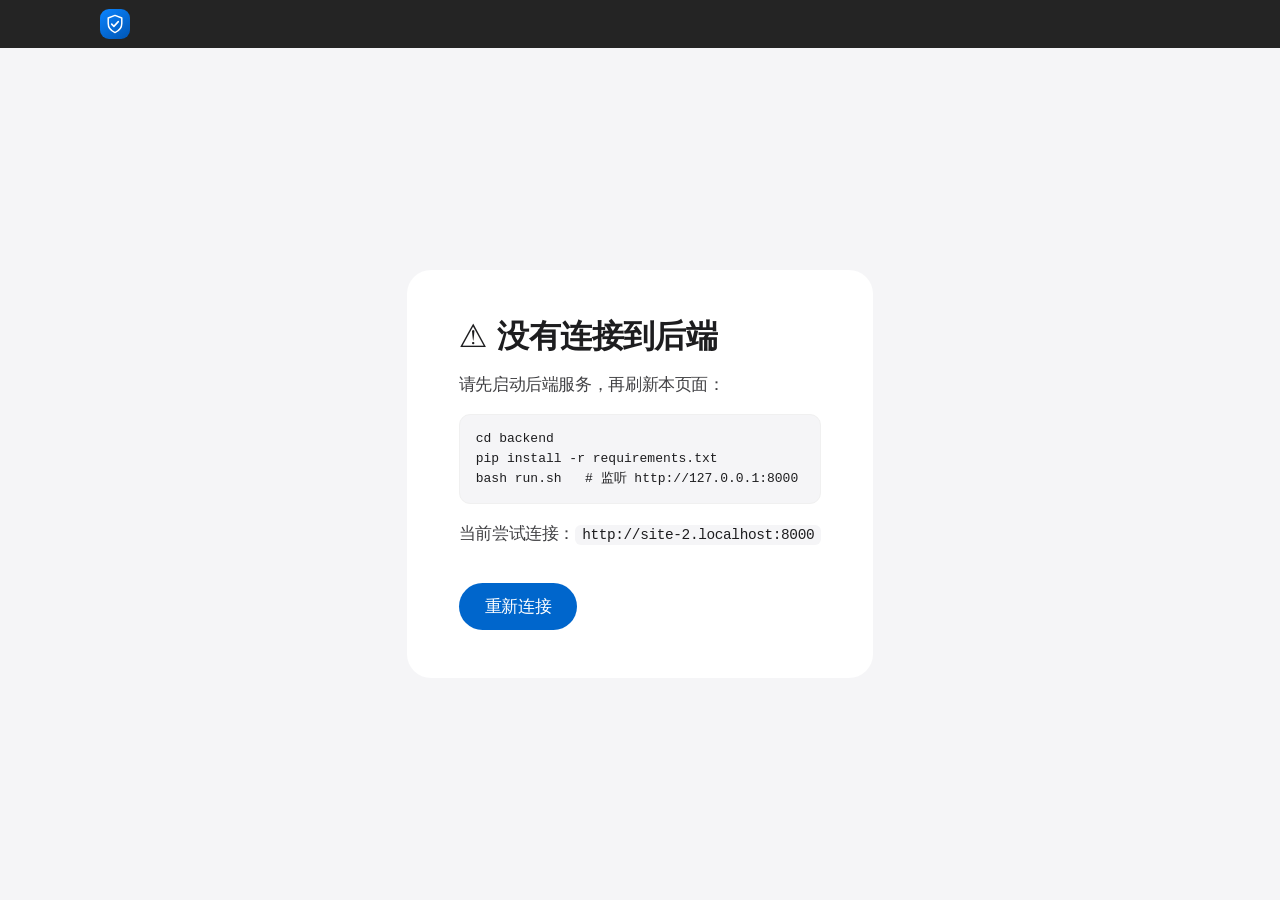
==== commit f7e7c701: "feat:第二次修改" ====
--- a/frontend/index.html
+++ b/frontend/index.html
@@ -50,9 +50,15 @@
   <!-- ① 知识背景 -->
   <section id="sec-intro" class="section hero">
     <div class="hero-inner">
+      <!-- 第一屏 · 抛问题 -->
       <h1 id="hero-h1"></h1>
+      <p class="hero-q" id="hero-h2"></p>
       <p class="lead" id="hero-lead"></p>
+      <!-- 第二屏 · 设场景（文案与标签来自后端 hero.scenario，示意图为内联 SVG） -->
+      <div class="hero-scenario" id="hero-scenario"></div>
+      <!-- 第三屏 · 演示方法：三卡（核心创新）+ 大数字条（实验验证）+ 流程胶囊 + CTA -->
       <div class="hero-grid" id="hero-grid"></div>
+      <div class="hero-stats" id="hero-stats"></div>
       <div class="hero-flow" id="hero-flow"></div>
       <a class="cta" id="hero-cta" href="#demo"></a>
     </div>
@@ -120,6 +126,8 @@
     <div class="sec-head"><h2 id="verdict-h2"></h2></div>
     <div id="verdict" class="verdict hidden"></div>
     <p id="verdict-empty" class="sec-desc"></p>
+    <!-- 看完裁决 → 顺流进入指标页（文案来自后端 sections.verdict.cta） -->
+    <div class="verdict-cta-wrap"><a class="cta" id="verdict-cta" href="#metrics" hidden></a></div>
   </section>
   </div><!-- /view-demo -->
 
@@ -132,6 +140,8 @@
       <p class="sec-desc" id="metrics-desc"></p>
     </div>
     <div id="metrics" class="metrics"></div>
+    <!-- 看完指标 → 回到演示换案例（与裁决区 CTA 形成闭环，文案来自后端 sections.metrics.back_cta） -->
+    <div class="metrics-cta-wrap"><a class="cta" id="metrics-back-cta" href="#demo"></a></div>
   </section>
   </div><!-- /view-metrics -->
 
--- a/frontend/styles.css
+++ b/frontend/styles.css
@@ -49,6 +49,8 @@
 ::selection{background:rgba(0,113,227,.18)}
 :focus-visible{outline:2px solid var(--primary-focus);outline-offset:2px;border-radius:4px}
 .hidden{display:none !important}
+/* HTML hidden 属性要能压过 .cta 等 display 规则（裁决/指标 CTA 的初始隐藏靠它） */
+[hidden]{display:none !important}
 .muted{color:var(--muted)}
 a{color:var(--blue);text-decoration:none}
 a:hover{text-decoration:underline}
@@ -72,13 +74,16 @@
 .view{animation:viewIn .45s var(--ease) both}
 @keyframes viewIn{from{opacity:0;translate:0 10px}}
 
-/* hero 分层入场：标题 → 导语 → 三卡 → 流程 → CTA 依次浮现 */
+/* hero 分层入场：标题 → 问句 → 导语 → 场景 → 三卡 → 大数字 → 流程 → CTA 依次浮现 */
 .hero-inner > *{animation:rise .9s var(--ease) both}
 .hero-inner > :nth-child(1){animation-delay:.05s}
-.hero-inner > :nth-child(2){animation-delay:.16s}
-.hero-inner > :nth-child(3){animation-delay:.28s}
-.hero-inner > :nth-child(4){animation-delay:.4s}
-.hero-inner > :nth-child(5){animation-delay:.52s}
+.hero-inner > :nth-child(2){animation-delay:.14s}
+.hero-inner > :nth-child(3){animation-delay:.24s}
+.hero-inner > :nth-child(4){animation-delay:.34s}
+.hero-inner > :nth-child(5){animation-delay:.44s}
+.hero-inner > :nth-child(6){animation-delay:.54s}
+.hero-inner > :nth-child(7){animation-delay:.64s}
+.hero-inner > :nth-child(8){animation-delay:.74s}
 
 /* 滚动渐现（渐进增强：不支持 animation-timeline 的浏览器静态呈现） */
 @supports (animation-timeline: view()){
@@ -143,6 +148,40 @@
   letter-spacing:-0.018em;color:var(--ink)}
 .lead{font-size:clamp(20px,2.6vw,27px);line-height:1.25;color:var(--ink2);max-width:780px;margin:0 auto;
   font-weight:400;letter-spacing:.1px}
+/* 第一屏 · 问句（h1 之下、导语之上的钩子） */
+.hero-q{font-size:clamp(24px,3.4vw,34px);line-height:1.15;font-weight:600;letter-spacing:-0.5px;
+  color:var(--blue);margin:0 0 18px}
+
+/* 第二屏 · 场景卡（羊皮纸底白卡，悬念引擎） */
+.hero-scenario{background:var(--parchment);border-radius:var(--r-lg);padding:34px 38px;
+  margin:52px auto 0;max-width:880px;text-align:left}
+.hs-title{margin:0 0 14px;font-size:22px;font-weight:600;letter-spacing:-0.4px}
+.hs-steps{margin:0 0 20px;padding-left:24px;font-size:16px;line-height:1.6;color:var(--ink2)}
+.hs-steps li{margin:7px 0}
+.hs-steps li::marker{color:var(--blue);font-weight:600}
+.hs-steps b{color:var(--ink)}
+.hs-suspense{margin:16px 0 0;font-size:17px;font-weight:600;letter-spacing:-0.2px;color:var(--ink)}
+/* 场景示意图：所有者 → 4 买家 → 黑盒可疑服务（虚线不指明是谁） */
+.sd{display:block;width:100%;height:auto;margin-top:6px}
+.sd text{font-family:var(--sans);dominant-baseline:central;text-anchor:middle}
+.sd-owner{fill:rgba(0,102,204,.08);stroke:var(--blue);stroke-width:1.5}
+.sd-owner-t{fill:var(--blue);font-size:15px;font-weight:600}
+.sd-buyer{fill:var(--canvas);stroke:var(--hairline);stroke-width:1}
+.sd-buyer-t{fill:var(--ink2);font-size:13px;font-family:var(--mono)}
+.sd-link{stroke:#d2d2d7;stroke-width:1.2}
+.sd-leak{stroke:var(--amber);stroke-width:1.8;stroke-dasharray:6 6}
+.sd-leak-t{fill:var(--amber);font-size:13px;font-weight:600}
+.sd-suspect{fill:var(--tile-1);stroke:var(--tile-1)}
+.sd-suspect-t{fill:#f5f5f7;font-size:14px;font-weight:600}
+
+/* 第三屏 · 实验验证大数字条（Apple stat strip） */
+.hero-stats{display:flex;justify-content:center;gap:clamp(28px,6vw,80px);flex-wrap:wrap;
+  margin:0 0 44px;padding:6px 0}
+.stat{text-align:center}
+.stat-v{font-size:clamp(36px,5vw,54px);font-weight:600;letter-spacing:-1.5px;line-height:1.05;
+  color:var(--ink)}
+.stat-l{font-size:14px;color:var(--muted);margin-top:6px;letter-spacing:-0.15px}
+
 .hero-grid{display:grid;grid-template-columns:repeat(3,1fr);gap:18px;margin:56px 0 28px;text-align:left}
 .hero-card{background:rgba(255,255,255,.72);border:1px solid var(--hairline);border-radius:var(--r-lg);
   padding:30px 28px;transition:border-color .25s,transform .35s var(--ease),box-shadow .35s var(--ease)}
@@ -198,15 +237,15 @@
 #sec-story .spin{border-color:rgba(255,255,255,.18);border-top-color:var(--blue-on-dark)}
 
 .stepper{display:flex;gap:8px;margin-bottom:26px;flex-wrap:wrap}
-.stepper .pip{flex:1;min-width:96px;background:var(--tile-2);border:1px solid transparent;
+.stepper .pip{flex:1;min-width:110px;background:var(--tile-2);border:1px solid transparent;
   border-radius:var(--r-md);padding:11px 12px 9px;cursor:pointer;
   transition:background .2s,border-color .2s,transform .12s}
 .stepper .pip:hover{background:#333336}
 .stepper .pip:active{transform:scale(.97)}
 .stepper .pip.done{opacity:.45}
 .stepper .pip.cur{border-color:var(--accent);background:#333336}
-.pip-no{font-size:10.5px;color:var(--muted-on-dark);font-weight:600;letter-spacing:.4px;text-transform:uppercase}
-.pip-tt{font-size:13px;font-weight:600;margin-top:3px;letter-spacing:-0.2px;color:var(--ink-on-dark)}
+.pip-no{font-size:12px;color:var(--muted-on-dark);font-weight:600;letter-spacing:.4px;text-transform:uppercase}
+.pip-tt{font-size:15px;font-weight:600;margin-top:3px;letter-spacing:-0.2px;color:var(--ink-on-dark)}
 .pip .bar{height:3px;border-radius:3px;background:var(--accent);margin-top:9px;opacity:.3;transition:opacity .25s}
 .pip.cur .bar{opacity:1}
 
@@ -261,6 +300,8 @@
 .nt-role{background:rgba(0,102,204,.06);color:var(--blue)}
 
 .cols2{display:grid;grid-template-columns:1fr 1fr;gap:18px}
+/* 步骤可视区两栏顶端对齐、各自然高，避免左栏门控框被拉高留白（#5） */
+.step-visual .cols2{align-items:start}
 @media(max-width:860px){.cols2,.hero-grid{grid-template-columns:1fr}}
 .vbox{background:var(--pearl);border:1px solid var(--divider);border-radius:var(--r-lg);padding:20px 22px}
 .vbox h4{margin:0 0 12px;font-size:16px;font-weight:600;display:flex;align-items:center;gap:8px;letter-spacing:-0.3px}
@@ -271,7 +312,7 @@
 .kv b{color:var(--ink);font-weight:600}
 
 /* bit 网格 */
-.bits{display:grid;grid-template-columns:repeat(16,1fr);gap:6px;margin:10px 0}
+.bits{display:grid;grid-template-columns:repeat(16,minmax(0,1fr));gap:6px;margin:10px 0}
 .bit{aspect-ratio:1;display:grid;place-items:center;border-radius:7px;font-family:var(--mono);
   font-size:12px;font-weight:600;border:1px solid transparent;position:relative;
   transition:transform .15s var(--ease)}
@@ -279,10 +320,10 @@
 .bit-1{background:rgba(0,102,204,.12);color:var(--blue);border-color:rgba(0,102,204,.18)}
 .bit-0{background:var(--parchment);color:var(--muted);border-color:var(--divider)}
 .bit-x{background:rgba(207,34,46,.12);color:var(--red);border-color:rgba(207,34,46,.2)}
-.bit.diff{outline:2px solid var(--amber);outline-offset:1px}
-.bit.hit{outline:2px solid var(--red);outline-offset:1px}
+.bit.diff{box-shadow:inset 0 0 0 2px var(--amber)}
+.bit.hit{box-shadow:inset 0 0 0 2px var(--red)}
 .bitlabel{font-size:12px;color:var(--muted);margin:2px 0;letter-spacing:-0.1px}
-@media(max-width:640px){.bits{grid-template-columns:repeat(8,1fr)}}
+@media(max-width:640px){.bits{grid-template-columns:repeat(8,minmax(0,1fr))}}
 
 /* 分数条 */
 .scorebar{position:relative;background:var(--parchment);border-radius:var(--r-sm);
@@ -303,6 +344,8 @@
 .rank tr.win,.rank tr.win:hover{background:rgba(26,127,55,.08)}
 .rank tr.win td{color:var(--green);font-weight:600}
 .badge{font-size:11px;padding:2px 9px;border-radius:var(--r-pill);background:rgba(26,127,55,.16);color:var(--green);font-weight:600}
+/* 第 8 步结论行：用字重而非字号制造层级，保持卡片结尾两档字号（#1） */
+.decode-summary{font-size:14px;font-weight:600;margin-top:14px}
 
 /* 论点 + 要点 + 解说块 */
 .thesis{background:rgba(130,80,223,.06);border-left:3px solid var(--violet);
@@ -381,8 +424,14 @@
 .vcard.big .kv b{color:var(--ink-on-dark)}
 .vcard.big .ok{color:#30d158}
 .vcard.big .bad{color:#ff6961}
+/* 裁决大卡层级（#2）：标题最大 → 指标 → 结论（结论 ≤ 标题），只在 .vcard.big 作用域内覆盖，
+ * 不影响第 7 步评分卡等其他复用 .verdict-stat 的位置 */
+.vcard.big .verdict-cap{font-size:22px;font-weight:600;color:var(--ink-on-dark);margin:0 0 8px}
+.vcard.big .verdict-stat{font-size:18px;margin-top:8px}
 .verdict-stat{font-size:clamp(26px,3.4vw,36px);font-weight:600;letter-spacing:-0.7px;line-height:1.15;margin:2px 0 6px}
 .ok{color:var(--green)} .bad{color:var(--red)}
+/* 裁决区 → 指标页 顺流入口（#6） */
+.verdict-cta-wrap{margin-top:28px;text-align:center}
 
 /* ===== ⑤ 指标（羊皮纸面，白卡） ===== */
 .metrics{display:grid;gap:18px}
@@ -397,6 +446,8 @@
 .mtable .ours{color:var(--green);font-weight:600}
 .metricbar{height:6px;border-radius:5px;background:var(--parchment);overflow:hidden;min-width:90px}
 .metricbar i{display:block;height:100%;border-radius:5px}
+/* 指标页 → 演示页 反向 CTA（与裁决区 CTA 形成闭环，避免指标页成死胡同） */
+.metrics-cta-wrap{margin-top:28px;text-align:center}
 
 /* ===== 页脚（羊皮纸 + 发丝线） ===== */
 .foot{background:var(--parchment);border-top:1px solid var(--hairline);
@@ -476,8 +527,15 @@
   .brand-sub{display:none}
 }
 @media(max-width:640px){
-  .nav-links{display:none}
+  /* 窄屏保留导航链接（缩小字号/间距），否则指标页无法回到演示页 */
+  .nav{gap:10px}
+  .nav-links{gap:12px}
+  .nav-links a{font-size:11px}
+  .brand-title{font-size:13px}
   .controls{flex-wrap:wrap}
   .btn-play{margin-left:0}
   .foot{flex-direction:column;gap:8px}
-}
+  /* 指标表最小内容宽 >375px：让卡片内部横向滚动，避免撑破整页 */
+  .mblock{overflow-x:auto}
+  .metricbar{min-width:60px}
+}
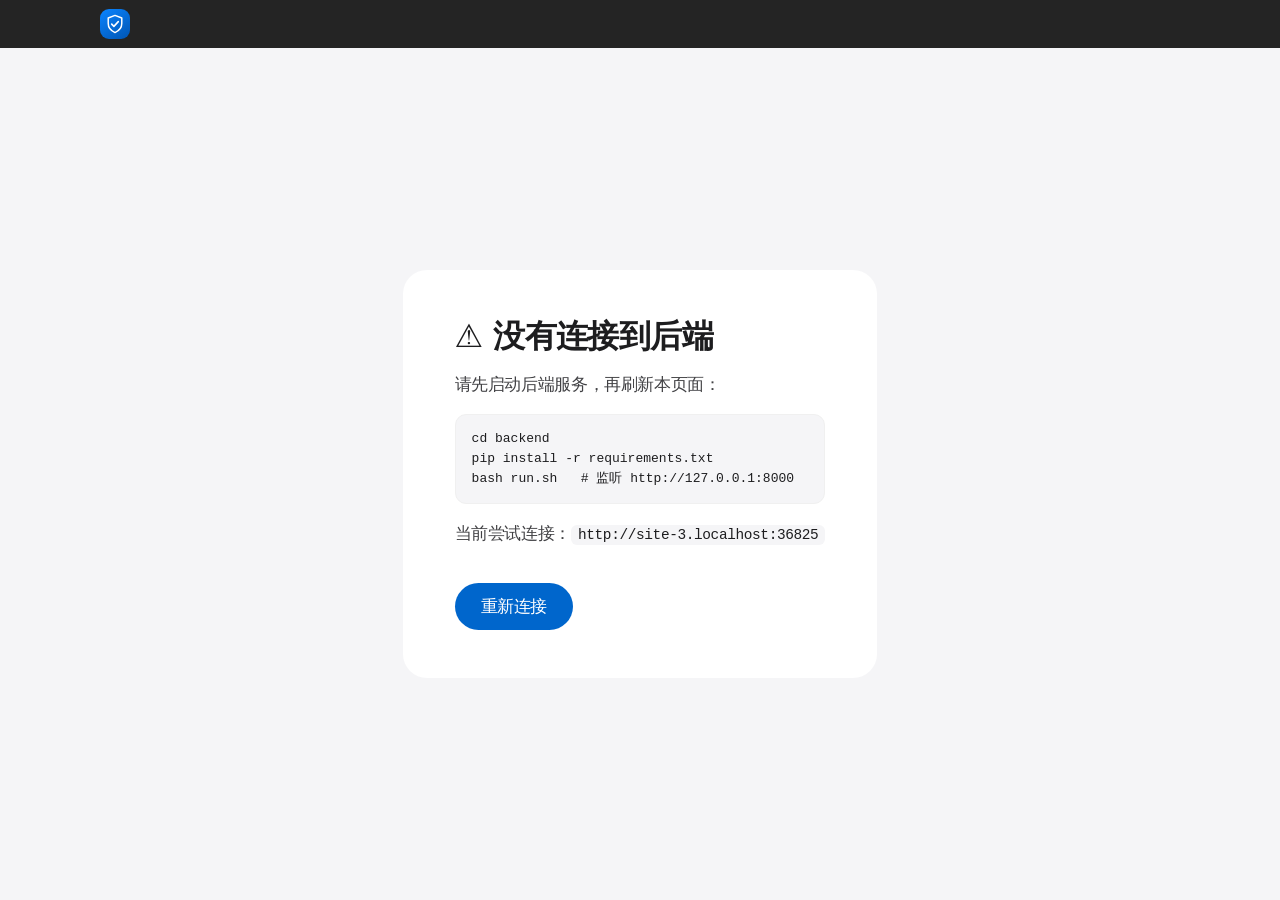
==== commit e1cbe45b: "fix: 修复 Vercel 部署 — 统一 buyer 目录命名 & 完善 API 入口" ====
--- a/frontend/index.html
+++ b/frontend/index.html
@@ -1,173 +1,167 @@
-<!DOCTYPE html>
-<html lang="zh-CN">
-<head>
-  <meta charset="UTF-8" />
-  <meta name="viewport" content="width=device-width, initial-scale=1.0" />
-  <meta name="theme-color" content="#000000" />
-  <!-- 标题由后端文案填充（app.js: applyStaticText） -->
-  <title id="doc-title">SkillCODER</title>
-  <link rel="stylesheet" href="styles.css" />
-</head>
-<body>
-
-<!-- 顶部导航（文字内容来自后端 /api/ui/text） -->
-<header class="nav">
-  <div class="nav-brand" id="nav-home" role="link" tabindex="0" title="回到首页">
-    <span class="logo" aria-hidden="true">
-      <!-- 印章式盾形标志：水印「嵌入 → 验证」的视觉隐喻 -->
-      <svg viewBox="0 0 24 24" width="22" height="22" fill="none">
-        <path d="M12 2.6 4.6 5.4v6.1c0 4.6 3.1 8 7.4 9.9 4.3-1.9 7.4-5.3 7.4-9.9V5.4L12 2.6Z"
-              stroke="currentColor" stroke-width="1.6" stroke-linejoin="round"/>
-        <path d="M8.4 12.1l2.4 2.5 4.8-5.2" stroke="currentColor" stroke-width="1.7"
-              stroke-linecap="round" stroke-linejoin="round"/>
-      </svg>
-    </span>
-    <div>
-      <div class="brand-title" id="brand-title"></div>
-      <div class="brand-sub" id="brand-sub"></div>
-    </div>
-  </div>
-  <nav class="nav-links" id="nav-links"></nav>
-</header>
-
-<!-- 后端未连接时的提示 -->
-<div id="offline" class="offline hidden">
-  <div class="offline-card">
-    <h2 id="offline-title"></h2>
-    <p id="offline-desc"></p>
-    <pre>cd backend
-pip install -r requirements.txt
-bash run.sh   # 监听 http://127.0.0.1:8000</pre>
-    <p class="muted"><span id="offline-url-label"></span><code id="offline-url"></code></p>
-    <button id="offline-btn" onclick="location.reload()"></button>
-  </div>
-</div>
-
-<main id="page" class="hidden">
-
-  <!-- ===== 首页视图：背景介绍与价值主张 ===== -->
-  <div class="view" id="view-home">
-  <!-- ① 知识背景 -->
-  <section id="sec-intro" class="section hero">
-    <div class="hero-inner">
-      <!-- 第一屏 · 抛问题 -->
-      <h1 id="hero-h1"></h1>
-      <p class="hero-q" id="hero-h2"></p>
-      <p class="lead" id="hero-lead"></p>
-      <!-- 第二屏 · 设场景（文案与标签来自后端 hero.scenario，示意图为内联 SVG） -->
-      <div class="hero-scenario" id="hero-scenario"></div>
-      <!-- 第三屏 · 演示方法：三卡（核心创新）+ 大数字条（实验验证）+ 流程胶囊 + CTA -->
-      <div class="hero-grid" id="hero-grid"></div>
-      <div class="hero-stats" id="hero-stats"></div>
-      <div class="hero-flow" id="hero-flow"></div>
-      <a class="cta" id="hero-cta" href="#demo"></a>
-    </div>
-  </section>
-  </div><!-- /view-home -->
-
-  <!-- ===== 演示视图：案例选择 → 故事流 → 裁决（一条交互链，放同一页） ===== -->
-  <div class="view" id="view-demo">
-  <!-- ② Case 选择台 -->
-  <section id="sec-cases" class="section">
-    <div class="sec-head">
-      <h2 id="cases-h2"></h2>
-      <p class="sec-desc" id="cases-desc"></p>
-    </div>
-    <div class="attack-legend" id="attack-legend"></div>
-    <div id="cases" class="cases-grid"></div>
-  </section>
-
-  <!-- ③ 故事流时间线 -->
-  <section id="sec-story" class="section">
-    <div class="sec-head">
-      <h2 id="story-h2"></h2>
-      <p id="story-sub" class="sec-desc"></p>
-    </div>
-
-    <div id="story" class="story hidden">
-      <!-- 阶段进度条 -->
-      <div class="stepper" id="stepper"></div>
-
-      <!-- 当前步骤主体 -->
-      <div class="step-stage" id="step-stage">
-        <div class="step-head">
-          <span class="step-no" id="step-no">1</span>
-          <div>
-            <div class="step-title" id="step-title">—</div>
-            <div class="step-phase" id="step-phase"></div>
-          </div>
-          <!-- 进入剧场（聚焦）模式 -->
-          <button id="btn-zoom" class="btn-zoom"></button>
-        </div>
-        <p class="step-story" id="step-story"></p>
-
-        <!-- 各步的可视化区域（按 visual.type 渲染） -->
-        <div class="step-visual" id="step-visual"></div>
-
-        <!-- 技术细节折叠 -->
-        <details class="tech">
-          <summary id="tech-summary"></summary>
-          <p id="step-tech"></p>
-        </details>
-      </div>
-
-      <!-- 控制条 -->
-      <div class="controls">
-        <button id="btn-prev"></button>
-        <div class="dots" id="dots"></div>
-        <button id="btn-next"></button>
-        <button id="btn-play" class="btn-play"></button>
-      </div>
-    </div>
-  </section>
-
-  <!-- ④ 结果裁决 -->
-  <section id="sec-verdict" class="section">
-    <div class="sec-head"><h2 id="verdict-h2"></h2></div>
-    <div id="verdict" class="verdict hidden"></div>
-    <p id="verdict-empty" class="sec-desc"></p>
-    <!-- 看完裁决 → 顺流进入指标页（文案来自后端 sections.verdict.cta） -->
-    <div class="verdict-cta-wrap"><a class="cta" id="verdict-cta" href="#metrics" hidden></a></div>
-  </section>
-  </div><!-- /view-demo -->
-
-  <!-- ===== 指标视图 ===== -->
-  <div class="view" id="view-metrics">
-  <!-- ⑤ 指标总览 -->
-  <section id="sec-metrics" class="section">
-    <div class="sec-head">
-      <h2 id="metrics-h2"></h2>
-      <p class="sec-desc" id="metrics-desc"></p>
-    </div>
-    <div id="metrics" class="metrics"></div>
-    <!-- 看完指标 → 回到演示换案例（与裁决区 CTA 形成闭环，文案来自后端 sections.metrics.back_cta） -->
-    <div class="metrics-cta-wrap"><a class="cta" id="metrics-back-cta" href="#demo"></a></div>
-  </section>
-  </div><!-- /view-metrics -->
-
-  <footer class="foot">
-    <span id="foot-text"></span>
-    <span id="foot-prov"></span>
-  </footer>
-</main>
-
-<!-- 剧场（聚焦）模式：进入时 #step-stage 被移入 #theater-body，退出时移回原位 -->
-<div id="theater" class="theater hidden" role="dialog" aria-modal="true">
-  <div class="theater-progress"><i id="theater-progress"></i></div>
-  <div class="theater-bar">
-    <span class="theater-counter" id="theater-counter"></span>
-    <span class="theater-hint" id="theater-hint"></span>
-    <div class="theater-actions">
-      <button id="theater-play" class="theater-btn"></button>
-      <button id="theater-close" class="theater-btn" aria-label="Close">✕</button>
-    </div>
-  </div>
-  <button id="theater-prev" class="theater-arrow" aria-label="Previous">‹</button>
-  <div class="theater-body" id="theater-body"></div>
-  <button id="theater-next" class="theater-arrow theater-arrow-r" aria-label="Next">›</button>
-</div>
-
-<script src="config.js"></script>
-<script src="app.js"></script>
-</body>
-</html>
+<!DOCTYPE html>
+<html lang="zh-CN">
+<head>
+  <meta charset="UTF-8" />
+  <meta name="viewport" content="width=device-width, initial-scale=1.0" />
+  <meta name="theme-color" content="#000000" />
+  <!-- 标题由后端文案填充（app.js: applyStaticText） -->
+  <title id="doc-title">面向智能体技能的版权审计与溯源平台</title>
+  <link rel="stylesheet" href="styles.css" />
+</head>
+<body>
+
+<!-- 顶部导航（文字内容来自后端 /api/ui/text） -->
+<header class="nav">
+  <div class="nav-brand" id="nav-home" role="link" tabindex="0" title="回到首页">
+    <span class="logo" aria-hidden="true">
+      <!-- 印章式盾形标志：水印「嵌入 → 验证」的视觉隐喻 -->
+      <svg viewBox="0 0 24 24" width="22" height="22" fill="none">
+        <path d="M12 2.6 4.6 5.4v6.1c0 4.6 3.1 8 7.4 9.9 4.3-1.9 7.4-5.3 7.4-9.9V5.4L12 2.6Z"
+              stroke="currentColor" stroke-width="1.6" stroke-linejoin="round"/>
+        <path d="M8.4 12.1l2.4 2.5 4.8-5.2" stroke="currentColor" stroke-width="1.7"
+              stroke-linecap="round" stroke-linejoin="round"/>
+      </svg>
+    </span>
+    <div>
+      <div class="brand-title" id="brand-title"></div>
+      <div class="brand-sub" id="brand-sub"></div>
+    </div>
+  </div>
+  <nav class="nav-links" id="nav-links"></nav>
+</header>
+
+<!-- 后端未连接时的提示 -->
+<div id="offline" class="offline hidden">
+  <div class="offline-card">
+    <h2 id="offline-title"></h2>
+    <p id="offline-desc"></p>
+    <pre>cd backend
+pip install -r requirements.txt
+bash run.sh   # 监听 http://127.0.0.1:8000</pre>
+    <p class="muted"><span id="offline-url-label"></span><code id="offline-url"></code></p>
+    <button id="offline-btn" onclick="location.reload()"></button>
+  </div>
+</div>
+
+<main id="page" class="hidden">
+
+  <!-- ===== 首页视图：背景介绍与价值主张 ===== -->
+  <div class="view" id="view-home">
+  <!-- ① 知识背景 -->
+  <section id="sec-intro" class="section hero">
+    <div class="hero-inner">
+      <!-- 第一屏 · 抛问题 -->
+      <h1 id="hero-h1"></h1>
+      <p class="hero-q" id="hero-h2"></p>
+      <p class="lead" id="hero-lead"></p>
+      <!-- 第二屏 · 设场景（文案与标签来自后端 hero.scenario，示意图为内联 SVG） -->
+      <div class="hero-scenario" id="hero-scenario"></div>
+      <!-- 第三屏 · 演示方法：三卡（核心创新）+ 大数字条（实验验证）+ 流程胶囊 + CTA -->
+      <div class="hero-grid" id="hero-grid"></div>
+      <div class="hero-stats" id="hero-stats"></div>
+      <div class="hero-flow" id="hero-flow"></div>
+      <a class="cta" id="hero-cta" href="#demo"></a>
+    </div>
+  </section>
+  </div><!-- /view-home -->
+
+  <!-- ===== 演示视图：案例选择 → 故事流 → 裁决（一条交互链，放同一页） ===== -->
+  <div class="view" id="view-demo">
+  <!-- ② Case 选择台 -->
+  <section id="sec-cases" class="section">
+    <div class="sec-head">
+      <h2 id="cases-h2"></h2>
+      <p class="sec-desc" id="cases-desc"></p>
+    </div>
+    <div class="attack-legend" id="attack-legend"></div>
+    <div id="cases" class="cases-grid"></div>
+  </section>
+
+  <!-- ③ 故事流时间线 -->
+  <section id="sec-story" class="section">
+    <div class="sec-head">
+      <h2 id="story-h2"></h2>
+      <p id="story-sub" class="sec-desc"></p>
+    </div>
+
+    <div id="story" class="story hidden">
+      <!-- 阶段进度条 -->
+      <div class="stepper" id="stepper"></div>
+
+      <!-- 当前步骤主体 -->
+      <div class="step-stage" id="step-stage">
+        <div class="step-head">
+          <span class="step-no" id="step-no">1</span>
+          <div>
+            <div class="step-title" id="step-title">—</div>
+            <div class="step-phase" id="step-phase"></div>
+          </div>
+          <!-- 进入剧场（聚焦）模式 -->
+          <button id="btn-zoom" class="btn-zoom"></button>
+        </div>
+        <p class="step-story" id="step-story"></p>
+
+        <!-- 各步的可视化区域（按 visual.type 渲染） -->
+        <div class="step-visual" id="step-visual"></div>
+      </div>
+
+      <!-- 控制条 -->
+      <div class="controls">
+        <button id="btn-prev"></button>
+        <div class="dots" id="dots"></div>
+        <button id="btn-next"></button>
+        <button id="btn-play" class="btn-play"></button>
+      </div>
+    </div>
+  </section>
+
+  <!-- ④ 结果裁决 -->
+  <section id="sec-verdict" class="section">
+    <div class="sec-head"><h2 id="verdict-h2"></h2></div>
+    <div id="verdict" class="verdict hidden"></div>
+    <p id="verdict-empty" class="sec-desc"></p>
+    <!-- 看完裁决 → 顺流进入指标页（文案来自后端 sections.verdict.cta） -->
+    <div class="verdict-cta-wrap"><a class="cta" id="verdict-cta" href="#metrics" hidden></a></div>
+  </section>
+  </div><!-- /view-demo -->
+
+  <!-- ===== 指标视图 ===== -->
+  <div class="view" id="view-metrics">
+  <!-- ⑤ 指标总览 -->
+  <section id="sec-metrics" class="section">
+    <div class="sec-head">
+      <h2 id="metrics-h2"></h2>
+      <p class="sec-desc" id="metrics-desc"></p>
+    </div>
+    <div id="metrics" class="metrics"></div>
+    <!-- 看完指标 → 回到演示换案例（与裁决区 CTA 形成闭环，文案来自后端 sections.metrics.back_cta） -->
+    <div class="metrics-cta-wrap"><a class="cta" id="metrics-back-cta" href="#demo"></a></div>
+  </section>
+  </div><!-- /view-metrics -->
+
+  <footer class="foot">
+    <span id="foot-text"></span>
+    <span id="foot-prov"></span>
+  </footer>
+</main>
+
+<!-- 剧场（聚焦）模式：进入时 #step-stage 被移入 #theater-body，退出时移回原位 -->
+<div id="theater" class="theater hidden" role="dialog" aria-modal="true">
+  <div class="theater-progress"><i id="theater-progress"></i></div>
+  <div class="theater-bar">
+    <span class="theater-counter" id="theater-counter"></span>
+    <span class="theater-hint" id="theater-hint"></span>
+    <div class="theater-actions">
+      <button id="theater-play" class="theater-btn"></button>
+      <button id="theater-close" class="theater-btn" aria-label="Close">✕</button>
+    </div>
+  </div>
+  <button id="theater-prev" class="theater-arrow" aria-label="Previous">‹</button>
+  <div class="theater-body" id="theater-body"></div>
+  <button id="theater-next" class="theater-arrow theater-arrow-r" aria-label="Next">›</button>
+</div>
+
+<script src="config.js"></script>
+<script src="app.js"></script>
+</body>
+</html>
--- a/frontend/styles.css
+++ b/frontend/styles.css
@@ -1,541 +1,536 @@
-/* =====================================================================
- * SkillCODER · Apple 设计语言完整版（参照 DESIGN-apple.md）
- *
- * 设计要点：
- *  - 节奏：整幅色块明暗交替即分区 —— 白 hero → 羊皮纸案例台 →
- *          近黑「演示舞台」故事流 → 白裁决 → 羊皮纸指标 → 羊皮纸页脚。
- *          区与区之间不用边框，色面切换就是分割线。
- *  - 交互色：唯一 Action Blue #0066cc（暗面用 Sky Blue #2997ff）。
- *  - 字体：SF Pro 体系，大字号负字距（Apple tight）；数据用 SF Mono。
- *  - 动效：hero 分层入场、滚动渐现（仅支持 animation-timeline 的浏览器）、
- *          步骤切换淡入、全局按压 scale(.96)。
- *  - 绿/红/琥珀/紫为「状态语义色」（验证/失败/告警/技术），承载数据含义。
- * ===================================================================== */
-:root{
-  /* 表面 */
-  --bg:#ffffff; --canvas:#ffffff; --parchment:#f5f5f7; --pearl:#fafafc;
-  --panel:#ffffff; --panel2:#f5f5f7;
-  /* 深色面（Apple 近黑） */
-  --tile-1:#272729; --tile-2:#2a2a2c; --tile-3:#161617; --black:#000000;
-  /* 线 */
-  --line:#e0e0e0; --divider:#f0f0f0; --hairline:#e0e0e0;
-  --hairline-dark:rgba(255,255,255,.14);
-  /* 文字 */
-  --ink:#1d1d1f; --ink2:#424245; --muted:#86868b;
-  --ink-on-dark:#f5f5f7; --muted-on-dark:#a1a1a6;
-  /* 唯一交互色 + 暗面变体 */
-  --blue:#0066cc; --primary-focus:#0071e3; --blue-on-dark:#2997ff;
-  /* 状态语义色（光面可读版） */
-  --green:#1a7f37; --red:#cf222e; --amber:#9a6700; --violet:#8250df;
-  /* 三大阶段（与后端 step.phase 对应）：嵌入=蓝 / 部署=灰 / 验证=绿 */
-  --embedding:#0066cc; --deploy:#6e6e73; --verification:#1a7f37;
-  /* 形状 */
-  --r-sm:8px; --r-md:11px; --r-lg:18px; --r-pill:9999px;
-  --radius:18px; --shadow:none;
-  /* 内容栏宽：色块全幅铺开，内容居中锁 1080 */
-  --gutter:max(28px, calc((100% - 1080px) / 2));
-  --ease:cubic-bezier(.22,.61,.21,1);
-  --mono:"SF Mono","SFMono-Regular",ui-monospace,Consolas,"Liberation Mono",Menlo,monospace;
-  --sans:-apple-system,system-ui,BlinkMacSystemFont,"SF Pro Text","SF Pro Display","Segoe UI","PingFang SC",sans-serif;
-}
-*{box-sizing:border-box}
-html{scroll-behavior:smooth}
-body{
-  margin:0; background:var(--bg); color:var(--ink);
-  font-family:var(--sans);
-  font-size:17px; line-height:1.47; letter-spacing:-0.374px;
-  -webkit-font-smoothing:antialiased; text-rendering:optimizeLegibility;
-}
-::selection{background:rgba(0,113,227,.18)}
-:focus-visible{outline:2px solid var(--primary-focus);outline-offset:2px;border-radius:4px}
-.hidden{display:none !important}
-/* HTML hidden 属性要能压过 .cta 等 display 规则（裁决/指标 CTA 的初始隐藏靠它） */
-[hidden]{display:none !important}
-.muted{color:var(--muted)}
-a{color:var(--blue);text-decoration:none}
-a:hover{text-decoration:underline}
-code{font-family:var(--mono);font-size:.85em;background:var(--parchment);padding:2px 7px;border-radius:6px;color:var(--ink)}
-pre{font-family:var(--mono);font-size:13px;background:var(--parchment);border:1px solid var(--divider);
-  border-radius:var(--r-md);padding:14px 16px;overflow:auto;color:var(--ink);margin:0;
-  white-space:pre-wrap;word-break:break-word;letter-spacing:0;line-height:1.55}
-/* 可上下拖动的长文容器 */
-pre.scroll{max-height:440px;overflow:auto}
-.scroll{scrollbar-width:thin;scrollbar-color:#d2d2d7 transparent}
-.scroll::-webkit-scrollbar{width:8px;height:8px}
-.scroll::-webkit-scrollbar-thumb{background:#d2d2d7;border-radius:6px;border:2px solid transparent;background-clip:content-box}
-.scroll::-webkit-scrollbar-track{background:transparent}
-
-/* ===== 入场 / 渐现动画 ===== */
-@keyframes rise{from{opacity:0;translate:0 26px}to{opacity:1;translate:0 0}}
-@keyframes fadeUp{from{opacity:0;translate:0 14px}to{opacity:1;translate:0 0}}
-@keyframes sp{to{transform:rotate(360deg)}}
-
-/* 视图切换淡入（display:none→block 重新显示时自动重播） */
-.view{animation:viewIn .45s var(--ease) both}
-@keyframes viewIn{from{opacity:0;translate:0 10px}}
-
-/* hero 分层入场：标题 → 问句 → 导语 → 场景 → 三卡 → 大数字 → 流程 → CTA 依次浮现 */
-.hero-inner > *{animation:rise .9s var(--ease) both}
-.hero-inner > :nth-child(1){animation-delay:.05s}
-.hero-inner > :nth-child(2){animation-delay:.14s}
-.hero-inner > :nth-child(3){animation-delay:.24s}
-.hero-inner > :nth-child(4){animation-delay:.34s}
-.hero-inner > :nth-child(5){animation-delay:.44s}
-.hero-inner > :nth-child(6){animation-delay:.54s}
-.hero-inner > :nth-child(7){animation-delay:.64s}
-.hero-inner > :nth-child(8){animation-delay:.74s}
-
-/* 滚动渐现（渐进增强：不支持 animation-timeline 的浏览器静态呈现） */
-@supports (animation-timeline: view()){
-  .sec-head,.case-card,.mblock,.vcard,.attack-legend{
-    animation:rise .8s var(--ease) both;
-    animation-timeline:view();
-    animation-range:entry 0% entry 36%;
-  }
-}
-@media (prefers-reduced-motion: reduce){
-  *,*::before,*::after{animation-duration:.01ms !important;animation-delay:0s !important;transition-duration:.01ms !important}
-  html{scroll-behavior:auto}
-}
-
-/* ===== 顶部导航 ===== 全局纯黑细条（Apple global-nav） */
-.nav{position:sticky;top:0;z-index:50;display:flex;align-items:center;gap:24px;
-  padding:0 max(22px, var(--gutter));height:48px;background:rgba(0,0,0,.86);
-  backdrop-filter:saturate(180%) blur(20px);-webkit-backdrop-filter:saturate(180%) blur(20px)}
-.nav-brand{display:flex;align-items:center;gap:11px;cursor:pointer}
-.nav-brand:focus-visible{outline:2px solid var(--blue-on-dark);outline-offset:3px;border-radius:8px}
-.logo{display:grid;place-items:center;width:30px;height:30px;color:#fff;
-  background:linear-gradient(145deg,#0a84ff,#0055b3);border-radius:9px}
-.brand-title{font-weight:600;font-size:15px;letter-spacing:-0.2px;color:#fff;line-height:1.2}
-.brand-sub{font-size:11px;color:#a1a1a6;letter-spacing:-0.1px;line-height:1.3}
-.nav-links{display:flex;gap:26px;margin-left:auto}
-.nav-links a{color:#e8e8ed;font-size:12px;font-weight:400;letter-spacing:-0.12px;transition:color .2s}
-.nav-links a:hover{color:#fff;text-decoration:none}
-.nav-links a.active{color:var(--blue-on-dark);font-weight:500}
-
-/* ===== 离线提示 ===== */
-.offline{min-height:calc(100vh - 48px);display:flex;align-items:center;justify-content:center;
-  background:var(--parchment);padding:40px 24px}
-.offline-card{background:var(--canvas);border-radius:24px;padding:48px 52px;max-width:580px;
-  animation:rise .7s var(--ease) both}
-.offline-card h2{margin:0 0 10px;font-size:32px;font-weight:600;letter-spacing:-0.6px;line-height:1.15}
-.offline-card p{color:var(--ink2)}
-.offline-card button{margin-top:20px;background:var(--blue);color:#fff;border:0;
-  padding:12px 26px;border-radius:var(--r-pill);font-weight:400;font-size:17px;cursor:pointer;
-  letter-spacing:-0.374px;font-family:inherit;transition:background .2s,transform .12s}
-.offline-card button:hover{background:var(--primary-focus)}
-.offline-card button:active{transform:scale(.96)}
-
-/* ===== 通用 section =====
- * 整幅色块铺满视口宽度，内容用 --gutter 居中锁 1080px。
- * 不再使用 border-top 分割：相邻色面的明暗变化即是分区。 */
-.section{padding:88px var(--gutter);scroll-margin-top:48px}
-.sec-head h2{font-size:clamp(30px,4.2vw,44px);line-height:1.08;margin:0 0 12px;font-weight:600;letter-spacing:-0.9px}
-.sec-desc{color:var(--ink2);margin:0 0 28px;font-size:20px;font-weight:400;line-height:1.42;letter-spacing:0;max-width:760px}
-
-/* —— 色面节奏 —— */
-#sec-intro{background:
-  radial-gradient(1100px 520px at 50% -8%, #f2f6fb 0%, rgba(242,246,251,0) 62%),
-  var(--canvas)}
-#sec-cases{background:var(--parchment)}
-#sec-story{background:var(--tile-3)}
-#sec-verdict{background:var(--canvas)}
-#sec-metrics{background:var(--parchment)}
-
-/* ===== ① Hero ===== */
-.hero{padding-top:104px;padding-bottom:104px;text-align:center}
-.hero-inner h1{font-size:clamp(38px,6vw,64px);line-height:1.06;margin:0 0 20px;font-weight:600;
-  letter-spacing:-0.018em;color:var(--ink)}
-.lead{font-size:clamp(20px,2.6vw,27px);line-height:1.25;color:var(--ink2);max-width:780px;margin:0 auto;
-  font-weight:400;letter-spacing:.1px}
-/* 第一屏 · 问句（h1 之下、导语之上的钩子） */
-.hero-q{font-size:clamp(24px,3.4vw,34px);line-height:1.15;font-weight:600;letter-spacing:-0.5px;
-  color:var(--blue);margin:0 0 18px}
-
-/* 第二屏 · 场景卡（羊皮纸底白卡，悬念引擎） */
-.hero-scenario{background:var(--parchment);border-radius:var(--r-lg);padding:34px 38px;
-  margin:52px auto 0;max-width:880px;text-align:left}
-.hs-title{margin:0 0 14px;font-size:22px;font-weight:600;letter-spacing:-0.4px}
-.hs-steps{margin:0 0 20px;padding-left:24px;font-size:16px;line-height:1.6;color:var(--ink2)}
-.hs-steps li{margin:7px 0}
-.hs-steps li::marker{color:var(--blue);font-weight:600}
-.hs-steps b{color:var(--ink)}
-.hs-suspense{margin:16px 0 0;font-size:17px;font-weight:600;letter-spacing:-0.2px;color:var(--ink)}
-/* 场景示意图：所有者 → 4 买家 → 黑盒可疑服务（虚线不指明是谁） */
-.sd{display:block;width:100%;height:auto;margin-top:6px}
-.sd text{font-family:var(--sans);dominant-baseline:central;text-anchor:middle}
-.sd-owner{fill:rgba(0,102,204,.08);stroke:var(--blue);stroke-width:1.5}
-.sd-owner-t{fill:var(--blue);font-size:15px;font-weight:600}
-.sd-buyer{fill:var(--canvas);stroke:var(--hairline);stroke-width:1}
-.sd-buyer-t{fill:var(--ink2);font-size:13px;font-family:var(--mono)}
-.sd-link{stroke:#d2d2d7;stroke-width:1.2}
-.sd-leak{stroke:var(--amber);stroke-width:1.8;stroke-dasharray:6 6}
-.sd-leak-t{fill:var(--amber);font-size:13px;font-weight:600}
-.sd-suspect{fill:var(--tile-1);stroke:var(--tile-1)}
-.sd-suspect-t{fill:#f5f5f7;font-size:14px;font-weight:600}
-
-/* 第三屏 · 实验验证大数字条（Apple stat strip） */
-.hero-stats{display:flex;justify-content:center;gap:clamp(28px,6vw,80px);flex-wrap:wrap;
-  margin:0 0 44px;padding:6px 0}
-.stat{text-align:center}
-.stat-v{font-size:clamp(36px,5vw,54px);font-weight:600;letter-spacing:-1.5px;line-height:1.05;
-  color:var(--ink)}
-.stat-l{font-size:14px;color:var(--muted);margin-top:6px;letter-spacing:-0.15px}
-
-.hero-grid{display:grid;grid-template-columns:repeat(3,1fr);gap:18px;margin:56px 0 28px;text-align:left}
-.hero-card{background:rgba(255,255,255,.72);border:1px solid var(--hairline);border-radius:var(--r-lg);
-  padding:30px 28px;transition:border-color .25s,transform .35s var(--ease),box-shadow .35s var(--ease)}
-.hero-card:hover{transform:translateY(-4px);border-color:#d2d2d7;box-shadow:0 18px 40px rgba(0,0,0,.06)}
-.hero-card-hi{border-color:rgba(0,102,204,.45);box-shadow:inset 0 0 0 1px rgba(0,102,204,.45)}
-.hero-card-hi:hover{border-color:var(--blue);box-shadow:inset 0 0 0 1px var(--blue),0 18px 40px rgba(0,102,204,.08)}
-.hc-icon{font-size:30px;line-height:1}
-.hero-card h3{margin:14px 0 8px;font-size:20px;font-weight:600;letter-spacing:-0.3px}
-.hero-card p{margin:0;color:var(--ink2);font-size:15px;line-height:1.5;letter-spacing:-0.2px}
-.hero-flow{display:flex;flex-wrap:wrap;align-items:center;gap:10px;justify-content:center;
-  background:var(--parchment);border-radius:var(--r-lg);padding:22px;margin:0 0 44px}
-.hero-flow span{background:var(--canvas);border:1px solid var(--hairline);padding:8px 17px;
-  border-radius:var(--r-pill);font-weight:600;font-size:13.5px;letter-spacing:-0.2px;
-  transition:border-color .2s,color .2s}
-.hero-flow span:hover{border-color:var(--blue);color:var(--blue)}
-.hero-flow i{color:var(--muted);font-style:normal;font-weight:600}
-.cta{display:inline-block;background:var(--blue);color:#fff;padding:15px 32px;border-radius:var(--r-pill);
-  font-weight:400;font-size:18px;letter-spacing:0;transition:background .2s,transform .12s}
-.cta:hover{text-decoration:none;background:var(--primary-focus)}
-.cta:active{transform:scale(.96)}
-
-/* ===== ② 案例选择台（羊皮纸面，白卡） ===== */
-.attack-legend{display:grid;gap:9px;background:var(--canvas);
-  border-radius:var(--r-lg);padding:20px 24px;margin-bottom:26px;font-size:14px;color:var(--ink2);letter-spacing:-0.15px}
-.cases-grid{display:grid;grid-template-columns:repeat(auto-fill,minmax(300px,1fr));gap:18px}
-.case-card{background:var(--canvas);border:1px solid transparent;border-radius:var(--r-lg);
-  padding:26px 24px 50px;cursor:pointer;position:relative;
-  transition:transform .35s var(--ease),box-shadow .35s var(--ease),border-color .2s}
-.case-card:hover{transform:translateY(-4px);box-shadow:0 20px 44px rgba(0,0,0,.08)}
-.case-card.active{border-color:var(--blue);box-shadow:inset 0 0 0 1px var(--blue)}
-.case-card:active{transform:scale(.985)}
-.case-tags{display:flex;gap:8px;margin-bottom:14px;flex-wrap:wrap}
-.tag{font-size:12px;padding:4px 12px;border-radius:var(--r-pill);font-weight:600;letter-spacing:-0.1px}
-.tag-buyer{background:rgba(0,102,204,.1);color:var(--blue)}
-.tag-clean{background:rgba(26,127,55,.12);color:var(--green)}
-.tag-atk1{background:rgba(154,103,0,.12);color:var(--amber)}
-.tag-atk2{background:rgba(207,34,46,.1);color:var(--red)}
-.case-card h3{margin:0 0 8px;font-size:20px;font-weight:600;letter-spacing:-0.3px}
-.case-card p{margin:0;color:var(--ink2);font-size:15px;line-height:1.45;letter-spacing:-0.2px}
-.case-go{position:absolute;right:24px;bottom:20px;color:var(--blue);font-weight:400;font-size:14px;
-  transition:translate .25s var(--ease)}
-.case-card:hover .case-go{translate:3px 0}
-
-/* ===== ③ 故事流 ===== 近黑演示舞台：暗面铺底，白色卡片是聚光灯下的主角。
- * 舞台层（标题/进度/圆点/控制条）走暗面配色；
- * .step-stage 卡片内部保持光面，数据可读性不受影响。 */
-#sec-story{--embedding:#2997ff;--deploy:#98989d;--verification:#30d158}
-#sec-story .sec-head h2{color:var(--ink-on-dark)}
-#sec-story .sec-desc{color:var(--muted-on-dark)}
-#sec-story a{color:var(--blue-on-dark)}
-#sec-story .sec-desc .src-tag.src-real{background:rgba(48,209,88,.16);color:#30d158}
-#sec-story .sec-desc .src-tag.src-sim{background:rgba(255,214,10,.14);color:#ffd60a}
-#sec-story .spin{border-color:rgba(255,255,255,.18);border-top-color:var(--blue-on-dark)}
-
-.stepper{display:flex;gap:8px;margin-bottom:26px;flex-wrap:wrap}
-.stepper .pip{flex:1;min-width:110px;background:var(--tile-2);border:1px solid transparent;
-  border-radius:var(--r-md);padding:11px 12px 9px;cursor:pointer;
-  transition:background .2s,border-color .2s,transform .12s}
-.stepper .pip:hover{background:#333336}
-.stepper .pip:active{transform:scale(.97)}
-.stepper .pip.done{opacity:.45}
-.stepper .pip.cur{border-color:var(--accent);background:#333336}
-.pip-no{font-size:12px;color:var(--muted-on-dark);font-weight:600;letter-spacing:.4px;text-transform:uppercase}
-.pip-tt{font-size:15px;font-weight:600;margin-top:3px;letter-spacing:-0.2px;color:var(--ink-on-dark)}
-.pip .bar{height:3px;border-radius:3px;background:var(--accent);margin-top:9px;opacity:.3;transition:opacity .25s}
-.pip.cur .bar{opacity:1}
-
-/* 白色主卡：卡内恢复光面阶段色，保证数据部件配色不变 */
-.step-stage{--embedding:#0066cc;--deploy:#6e6e73;--verification:#1a7f37;
-  background:var(--canvas);border-radius:22px;padding:36px 38px;min-height:340px}
-.step-head{display:flex;align-items:center;gap:18px;margin-bottom:6px}
-.step-no{width:50px;height:50px;border-radius:14px;display:grid;place-items:center;flex:none;
-  font-size:22px;font-weight:600;color:#fff;background:var(--accent)}
-.step-title{font-size:clamp(22px,3vw,28px);font-weight:600;letter-spacing:-0.5px;line-height:1.15}
-.step-phase{font-size:11px;font-weight:600;color:var(--accent);text-transform:uppercase;letter-spacing:1.4px;margin-top:3px}
-.step-story{font-size:19px;line-height:1.45;color:var(--ink);background:var(--parchment);
-  border-left:3px solid var(--accent);padding:16px 20px;border-radius:0 var(--r-md) var(--r-md) 0;
-  margin:18px 0 22px;letter-spacing:0}
-.step-visual{margin:20px 0}
-/* 步骤切换时重建的内容淡入 */
-.step-visual > *{animation:fadeUp .5s var(--ease) both}
-.step-visual > :nth-child(2){animation-delay:.06s}
-.step-visual > :nth-child(3){animation-delay:.12s}
-
-.tech{margin-top:22px;border-top:1px solid var(--divider);padding-top:14px}
-.tech summary{cursor:pointer;color:var(--blue);font-weight:400;font-size:15px;transition:color .2s}
-.tech summary:hover{color:var(--primary-focus)}
-.tech p{font-size:14px;color:var(--ink2);margin:10px 0 0;line-height:1.55;letter-spacing:-0.15px}
-
-/* 控制条（暗面） */
-.controls{display:flex;align-items:center;gap:14px;margin-top:26px}
-.controls button{background:transparent;color:var(--ink-on-dark);border:1px solid rgba(255,255,255,.3);
-  padding:10px 22px;border-radius:var(--r-pill);font-weight:400;cursor:pointer;font-size:15px;
-  letter-spacing:-0.2px;font-family:inherit;transition:background .2s,border-color .2s,transform .12s}
-.controls button:hover{background:rgba(255,255,255,.1);border-color:rgba(255,255,255,.5)}
-.controls button:active{transform:scale(.96)}
-.controls button:disabled{opacity:.28;cursor:not-allowed}
-.controls button:disabled:hover{background:transparent;border-color:rgba(255,255,255,.3)}
-.btn-play{margin-left:auto;background:var(--primary-focus) !important;color:#fff !important;border-color:transparent !important}
-.btn-play:hover{background:#147ce5 !important}
-.dots{display:flex;gap:8px}
-.dot{width:8px;height:8px;border-radius:50%;background:#48484c;cursor:pointer;transition:transform .2s,background .2s}
-.dot:hover{background:#6e6e73}
-.dot.cur{background:var(--accent);transform:scale(1.3)}
-
-/* ===== visual 通用小部件（光面，位于白卡内） ===== */
-.chips{display:flex;gap:8px;flex-wrap:wrap}
-.chip{font-size:12px;padding:5px 13px;border-radius:var(--r-pill);border:1px solid var(--hairline);
-  font-weight:600;letter-spacing:-0.1px;background:var(--canvas)}
-.nt-constraint{background:rgba(207,34,46,.08);color:var(--red);border-color:rgba(207,34,46,.2)}
-.nt-workflow_step,.nt-workflow{background:rgba(0,102,204,.08);color:var(--blue);border-color:rgba(0,102,204,.2)}
-.nt-exemplar{background:rgba(130,80,223,.08);color:var(--violet);border-color:rgba(130,80,223,.2)}
-.nt-output_format{background:rgba(26,127,55,.08);color:var(--green);border-color:rgba(26,127,55,.2)}
-.nt-context_guard{background:rgba(154,103,0,.08);color:var(--amber);border-color:rgba(154,103,0,.2)}
-.nt-fallback_handler{background:var(--parchment);color:var(--ink2)}
-.nt-role{background:rgba(0,102,204,.06);color:var(--blue)}
-
-.cols2{display:grid;grid-template-columns:1fr 1fr;gap:18px}
-/* 步骤可视区两栏顶端对齐、各自然高，避免左栏门控框被拉高留白（#5） */
-.step-visual .cols2{align-items:start}
-@media(max-width:860px){.cols2,.hero-grid{grid-template-columns:1fr}}
-.vbox{background:var(--pearl);border:1px solid var(--divider);border-radius:var(--r-lg);padding:20px 22px}
-.vbox h4{margin:0 0 12px;font-size:16px;font-weight:600;display:flex;align-items:center;gap:8px;letter-spacing:-0.3px}
-.pill{font-size:11px;padding:3px 10px;border-radius:var(--r-pill);font-weight:600;letter-spacing:-0.1px}
-.pill-pos{background:rgba(26,127,55,.14);color:var(--green)}
-.pill-neg{background:rgba(207,34,46,.12);color:var(--red)}
-.kv{font-size:14px;color:var(--ink2);margin:5px 0;line-height:1.5;letter-spacing:-0.15px}
-.kv b{color:var(--ink);font-weight:600}
-
-/* bit 网格 */
-.bits{display:grid;grid-template-columns:repeat(16,minmax(0,1fr));gap:6px;margin:10px 0}
-.bit{aspect-ratio:1;display:grid;place-items:center;border-radius:7px;font-family:var(--mono);
-  font-size:12px;font-weight:600;border:1px solid transparent;position:relative;
-  transition:transform .15s var(--ease)}
-.bit:hover{transform:scale(1.12)}
-.bit-1{background:rgba(0,102,204,.12);color:var(--blue);border-color:rgba(0,102,204,.18)}
-.bit-0{background:var(--parchment);color:var(--muted);border-color:var(--divider)}
-.bit-x{background:rgba(207,34,46,.12);color:var(--red);border-color:rgba(207,34,46,.2)}
-.bit.diff{box-shadow:inset 0 0 0 2px var(--amber)}
-.bit.hit{box-shadow:inset 0 0 0 2px var(--red)}
-.bitlabel{font-size:12px;color:var(--muted);margin:2px 0;letter-spacing:-0.1px}
-@media(max-width:640px){.bits{grid-template-columns:repeat(8,minmax(0,1fr))}}
-
-/* 分数条 */
-.scorebar{position:relative;background:var(--parchment);border-radius:var(--r-sm);
-  height:34px;margin:6px 0 2px;overflow:hidden}
-.scorebar .fill{height:100%;display:flex;align-items:center;padding-left:12px;font-weight:600;
-  font-size:13px;color:#fff;border-radius:var(--r-sm) 0 0 var(--r-sm)}
-.fill-true{background:var(--green)}
-.fill-false{background:var(--red)}
-.threshold{position:absolute;top:-4px;bottom:-4px;width:2px;background:var(--amber)}
-.thr-label{font-size:12px;color:var(--amber);font-weight:600;letter-spacing:-0.1px}
-
-/* 排名表 */
-.rank{width:100%;border-collapse:collapse;font-size:15px}
-.rank th,.rank td{padding:10px 12px;border-bottom:1px solid var(--divider);text-align:left}
-.rank th{color:var(--muted);font-size:11px;font-weight:600;letter-spacing:.5px;text-transform:uppercase}
-.rank tbody tr{transition:background .15s}
-.rank tbody tr:hover{background:var(--pearl)}
-.rank tr.win,.rank tr.win:hover{background:rgba(26,127,55,.08)}
-.rank tr.win td{color:var(--green);font-weight:600}
-.badge{font-size:11px;padding:2px 9px;border-radius:var(--r-pill);background:rgba(26,127,55,.16);color:var(--green);font-weight:600}
-/* 第 8 步结论行：用字重而非字号制造层级，保持卡片结尾两档字号（#1） */
-.decode-summary{font-size:14px;font-weight:600;margin-top:14px}
-
-/* 论点 + 要点 + 解说块 */
-.thesis{background:rgba(130,80,223,.06);border-left:3px solid var(--violet);
-  padding:13px 17px;border-radius:0 var(--r-sm) var(--r-sm) 0;font-weight:600;margin-bottom:14px;letter-spacing:-0.2px}
-.explain-list{margin:0 0 16px;padding-left:22px;color:var(--ink2);font-size:15px;line-height:1.55}
-.explain-list li{margin:6px 0}
-.explain-list li::marker{color:var(--blue)}
-.explain-box{background:var(--pearl);border:1px solid var(--divider);border-radius:var(--r-md);padding:14px 17px;margin:14px 0}
-.explain-box b{color:var(--ink);font-weight:600}
-.explain-box p{margin:6px 0 0;color:var(--ink2);font-size:14px;line-height:1.55}
-ul.tight{margin:0;padding-left:18px;font-size:14px;color:var(--ink2)}
-ul.tight li{margin:5px 0}
-ul.tight li::marker{color:var(--muted)}
-
-/* 门控规则 */
-.rule-list{list-style:none;margin:0;padding:0}
-.rule-list li{font-size:14px;color:var(--ink2);padding:9px 0;border-bottom:1px solid var(--divider);display:flex;gap:10px;line-height:1.5}
-.rule-list li:last-child{border-bottom:0}
-.rule-no{flex:none;width:20px;height:20px;border-radius:50%;background:rgba(0,102,204,.12);color:var(--blue);
-  font-size:11px;font-weight:600;display:grid;place-items:center;margin-top:1px}
-
-/* anchor 卡片 */
-.anchor-grid{display:grid;grid-template-columns:repeat(auto-fit,minmax(240px,1fr));gap:14px;margin:10px 0}
-.anchor-card{background:var(--canvas);border:1px solid var(--hairline);border-radius:var(--r-md);padding:16px;
-  transition:border-color .2s}
-.anchor-card:hover{border-color:#c7c7cc}
-.anchor-top{display:flex;justify-content:space-between;align-items:center;margin-bottom:8px}
-.anchor-idx{font-size:11px;color:var(--muted);font-family:var(--mono)}
-.anchor-text{font-size:14px;font-weight:600;margin-bottom:8px;letter-spacing:-0.2px}
-
-/* 文件 diff 两栏 */
-.diff{display:grid;grid-template-columns:1fr 1fr;gap:14px;margin:8px 0}
-@media(max-width:860px){.diff{grid-template-columns:1fr}}
-.diff-col{border:1px solid var(--divider);border-radius:var(--r-md);overflow:hidden}
-.diff-head{padding:10px 14px;font-size:13px;font-weight:600;display:flex;justify-content:space-between;align-items:center}
-.diff-before{background:rgba(207,34,46,.08);color:var(--red)}
-.diff-after{background:rgba(26,127,55,.08);color:var(--green)}
-.diff-stat{font-family:var(--mono);font-size:12px}
-.diff-body{max-height:360px;overflow:auto;background:var(--pearl)}
-.dl{display:flex;font-family:var(--mono);font-size:12px;line-height:1.65;padding:0 8px}
-.dl .dn{flex:none;width:34px;color:#a0a0a8;text-align:right;margin-right:10px;user-select:none}
-.dl .dt{white-space:pre-wrap;word-break:break-word;color:var(--ink)}
-.dl-same{color:var(--ink2)}
-.dl-removed{background:rgba(207,34,46,.1)}
-.dl-removed .dt{color:#b3202b}
-.dl-added{background:rgba(26,127,55,.1)}
-.dl-added .dt{color:#15692e}
-.dl-changed{background:rgba(154,103,0,.1)}
-.dl-blank{opacity:.3}
-.dl-gap{color:#a0a0a8;justify-content:center}
-.dl-gap .dn{display:none}
-.dl-hl{box-shadow:inset 3px 0 0 var(--amber)}
-
-/* 判定句 */
-.verdict-line{margin-top:14px;background:rgba(26,127,55,.08);border:1px solid rgba(26,127,55,.22);
-  border-radius:var(--r-md);padding:13px 17px;font-weight:600;color:var(--green);letter-spacing:-0.2px}
-
-/* 解码表状态行 */
-.dec-matched td{color:var(--ink2)}
-.dec-error{background:rgba(154,103,0,.1)}
-.dec-erased{background:rgba(207,34,46,.1)}
-
-.official{font-size:12px;color:var(--ink2);margin-top:10px;border-top:1px solid var(--divider);padding-top:8px}
-.official b{color:var(--violet);font-weight:600}
-.src-tag{font-size:11px;padding:2px 10px;border-radius:var(--r-pill);font-weight:600;margin-left:8px;letter-spacing:-0.1px}
-.src-real{background:rgba(26,127,55,.14);color:var(--green)}
-.src-sim{background:rgba(154,103,0,.14);color:var(--amber)}
-
-/* ===== ④ 裁决（白面；主卡为近黑色块 —— 全页唯一的暗色卡片，结论即焦点） ===== */
-.verdict{display:grid;grid-template-columns:repeat(auto-fit,minmax(240px,1fr));gap:18px}
-.vcard{background:var(--parchment);border-radius:var(--r-lg);padding:26px 28px}
-.vcard h3{margin:0 0 14px;font-size:16px;font-weight:600;letter-spacing:-0.3px;color:var(--ink)}
-.vcard.big{grid-column:1/-1;background:var(--tile-1);padding:34px 38px}
-.vcard.big h3{color:var(--ink-on-dark);font-size:19px}
-.vcard.big .kv{color:var(--muted-on-dark)}
-.vcard.big .kv b{color:var(--ink-on-dark)}
-.vcard.big .ok{color:#30d158}
-.vcard.big .bad{color:#ff6961}
-/* 裁决大卡层级（#2）：标题最大 → 指标 → 结论（结论 ≤ 标题），只在 .vcard.big 作用域内覆盖，
- * 不影响第 7 步评分卡等其他复用 .verdict-stat 的位置 */
-.vcard.big .verdict-cap{font-size:22px;font-weight:600;color:var(--ink-on-dark);margin:0 0 8px}
-.vcard.big .verdict-stat{font-size:18px;margin-top:8px}
-.verdict-stat{font-size:clamp(26px,3.4vw,36px);font-weight:600;letter-spacing:-0.7px;line-height:1.15;margin:2px 0 6px}
-.ok{color:var(--green)} .bad{color:var(--red)}
-/* 裁决区 → 指标页 顺流入口（#6） */
-.verdict-cta-wrap{margin-top:28px;text-align:center}
-
-/* ===== ⑤ 指标（羊皮纸面，白卡） ===== */
-.metrics{display:grid;gap:18px}
-.mblock{background:var(--canvas);border-radius:var(--r-lg);padding:28px 30px}
-.mblock h3{margin:0 0 6px;font-size:20px;font-weight:600;letter-spacing:-0.3px}
-.mblock .take{color:var(--ink2);font-size:15px;margin:0 0 18px;line-height:1.5}
-.mtable{width:100%;border-collapse:collapse;font-size:14px}
-.mtable th,.mtable td{padding:10px 12px;border-bottom:1px solid var(--divider);text-align:left}
-.mtable th{color:var(--muted);font-size:11px;font-weight:600;letter-spacing:.5px;text-transform:uppercase}
-.mtable tbody tr{transition:background .15s}
-.mtable tbody tr:hover{background:var(--pearl)}
-.mtable .ours{color:var(--green);font-weight:600}
-.metricbar{height:6px;border-radius:5px;background:var(--parchment);overflow:hidden;min-width:90px}
-.metricbar i{display:block;height:100%;border-radius:5px}
-/* 指标页 → 演示页 反向 CTA（与裁决区 CTA 形成闭环，避免指标页成死胡同） */
-.metrics-cta-wrap{margin-top:28px;text-align:center}
-
-/* ===== 页脚（羊皮纸 + 发丝线） ===== */
-.foot{background:var(--parchment);border-top:1px solid var(--hairline);
-  padding:40px var(--gutter);display:flex;justify-content:space-between;gap:24px;flex-wrap:wrap;
-  color:var(--muted);font-size:12px;letter-spacing:-0.1px;line-height:1.6}
-
-.loading{color:var(--ink2);padding:40px;text-align:center}
-.spin{display:inline-block;width:16px;height:16px;border:2px solid var(--divider);
-  border-top-color:var(--blue);border-radius:50%;animation:sp .8s linear infinite;vertical-align:-3px;margin-right:8px}
-
-/* ===== 剧场（聚焦）模式 =====
- * 全屏深色幕布 + 毛玻璃，#step-stage 移入后居中放大成「聚光灯主角」，
- * 两侧悬浮圆形箭头切换上一步/下一步，顶部细进度条用当前阶段色。 */
-.btn-zoom{margin-left:auto;align-self:flex-start;flex:none;background:var(--pearl);color:var(--ink2);
-  border:1px solid var(--hairline);padding:8px 16px;border-radius:var(--r-pill);font-size:13px;
-  font-family:inherit;letter-spacing:-0.1px;cursor:pointer;transition:color .2s,border-color .2s,transform .12s}
-.btn-zoom:hover{color:var(--blue);border-color:var(--blue)}
-.btn-zoom:active{transform:scale(.95)}
-
-#sec-story .step-stage{cursor:zoom-in}
-#sec-story .step-stage :is(a,button,summary,pre,table,.bits,.diff){cursor:auto}
-#sec-story .step-stage :is(a,summary,button,.dot){cursor:pointer}
-
-body.theater-open{overflow:hidden}
-.theater{position:fixed;inset:0;z-index:100;display:flex;flex-direction:column;
-  background:rgba(8,8,10,.84);
-  backdrop-filter:blur(28px) saturate(150%);-webkit-backdrop-filter:blur(28px) saturate(150%);
-  animation:theaterIn .35s var(--ease) both;
-  /* 暗幕布上的阶段色用亮面变体（进度条等舞台层元素） */
-  --embedding:#2997ff;--deploy:#98989d;--verification:#30d158}
-@keyframes theaterIn{from{opacity:0}}
-.theater-progress{position:absolute;top:0;left:0;right:0;height:3px;background:rgba(255,255,255,.12)}
-.theater-progress i{display:block;height:100%;width:0;border-radius:0 3px 3px 0;
-  transition:width .35s var(--ease),background .35s}
-.theater-bar{display:flex;align-items:center;gap:18px;padding:18px 28px;flex:none}
-.theater-counter{font-family:var(--mono);font-size:13px;color:#f5f5f7;letter-spacing:1.5px}
-.theater-hint{font-size:12px;color:var(--muted-on-dark);letter-spacing:-0.1px}
-.theater-actions{margin-left:auto;display:flex;gap:10px}
-.theater-btn{background:rgba(210,210,215,.14);color:#f5f5f7;border:0;padding:9px 18px;
-  border-radius:var(--r-pill);font-size:13px;cursor:pointer;font-family:inherit;letter-spacing:-0.1px;
-  transition:background .2s,transform .12s}
-.theater-btn:hover{background:rgba(210,210,215,.28)}
-.theater-btn:active{transform:scale(.95)}
-.theater-body{flex:1;min-height:0;display:flex;align-items:center;justify-content:center;
-  padding:6px clamp(72px,9vw,128px) 36px}
-.theater .step-stage{width:min(1080px,100%);max-height:100%;overflow:auto;cursor:auto;
-  padding:42px 46px;border-radius:24px;box-shadow:0 40px 120px rgba(0,0,0,.5);
-  scrollbar-width:thin;scrollbar-color:#d2d2d7 transparent;
-  animation:stageIn .45s var(--ease) both}
-@keyframes stageIn{from{opacity:0;transform:scale(.94) translateY(16px)}}
-.theater-arrow{position:fixed;top:50%;translate:0 -50%;left:20px;width:54px;height:54px;
-  border-radius:50%;background:rgba(210,210,215,.16);color:#fff;border:0;
-  font-size:30px;line-height:1;cursor:pointer;display:grid;place-items:center;padding:0 0 4px;
-  transition:background .2s,transform .15s;z-index:2}
-.theater-arrow:hover{background:rgba(210,210,215,.32)}
-.theater-arrow:active{transform:scale(.9)}
-.theater-arrow:disabled{opacity:.18;cursor:default}
-.theater-arrow:disabled:hover{background:rgba(210,210,215,.16)}
-.theater-arrow-r{left:auto;right:20px}
-
-@media(max-width:760px){
-  .theater-body{padding:6px 14px 76px}
-  .theater .step-stage{padding:26px 22px}
-  .theater-arrow{top:auto;bottom:16px;translate:0 0;left:16px;width:48px;height:48px}
-  .theater-arrow-r{left:auto;right:16px}
-  .theater-hint{display:none}
-  .theater-bar{padding:14px 16px}
-}
-
-/* ===== 响应式 ===== */
-@media(max-width:860px){
-  .section{padding-top:64px;padding-bottom:64px}
-  .hero{padding-top:72px;padding-bottom:72px}
-  .step-stage{padding:26px 22px}
-  .nav{gap:14px}
-  .nav-links{gap:16px}
-  .brand-sub{display:none}
-}
-@media(max-width:640px){
-  /* 窄屏保留导航链接（缩小字号/间距），否则指标页无法回到演示页 */
-  .nav{gap:10px}
-  .nav-links{gap:12px}
-  .nav-links a{font-size:11px}
-  .brand-title{font-size:13px}
-  .controls{flex-wrap:wrap}
-  .btn-play{margin-left:0}
-  .foot{flex-direction:column;gap:8px}
-  /* 指标表最小内容宽 >375px：让卡片内部横向滚动，避免撑破整页 */
-  .mblock{overflow-x:auto}
-  .metricbar{min-width:60px}
-}
+/* =====================================================================
+ * 版权审计与溯源平台 · Apple 设计语言完整版（参照 DESIGN-apple.md）
+ *
+ * 设计要点：
+ *  - 节奏：整幅色块明暗交替即分区 —— 白 hero → 羊皮纸案例台 →
+ *          近黑「演示舞台」故事流 → 白裁决 → 羊皮纸指标 → 羊皮纸页脚。
+ *          区与区之间不用边框，色面切换就是分割线。
+ *  - 交互色：唯一 Action Blue #0066cc（暗面用 Sky Blue #2997ff）。
+ *  - 字体：SF Pro 体系，大字号负字距（Apple tight）；数据用 SF Mono。
+ *  - 动效：hero 分层入场、滚动渐现（仅支持 animation-timeline 的浏览器）、
+ *          步骤切换淡入、全局按压 scale(.96)。
+ *  - 绿/红/琥珀/紫为「状态语义色」（验证/失败/告警/技术），承载数据含义。
+ * ===================================================================== */
+:root{
+  /* 表面 */
+  --bg:#ffffff; --canvas:#ffffff; --parchment:#f5f5f7; --pearl:#fafafc;
+  --panel:#ffffff; --panel2:#f5f5f7;
+  /* 深色面（Apple 近黑） */
+  --tile-1:#272729; --tile-2:#2a2a2c; --tile-3:#161617; --black:#000000;
+  /* 线 */
+  --line:#e0e0e0; --divider:#f0f0f0; --hairline:#e0e0e0;
+  --hairline-dark:rgba(255,255,255,.14);
+  /* 文字 */
+  --ink:#1d1d1f; --ink2:#424245; --muted:#86868b;
+  --ink-on-dark:#f5f5f7; --muted-on-dark:#a1a1a6;
+  /* 唯一交互色 + 暗面变体 */
+  --blue:#0066cc; --primary-focus:#0071e3; --blue-on-dark:#2997ff;
+  /* 状态语义色（光面可读版） */
+  --green:#1a7f37; --red:#cf222e; --amber:#9a6700; --violet:#8250df;
+  /* 三大阶段（与后端 step.phase 对应）：嵌入=蓝 / 部署=灰 / 验证=绿 */
+  --embedding:#0066cc; --deploy:#6e6e73; --verification:#1a7f37;
+  /* 形状 */
+  --r-sm:8px; --r-md:11px; --r-lg:18px; --r-pill:9999px;
+  --radius:18px; --shadow:none;
+  /* 内容栏宽：色块全幅铺开，内容居中锁 1080 */
+  --gutter:max(28px, calc((100% - 1080px) / 2));
+  --ease:cubic-bezier(.22,.61,.21,1);
+  --mono:"SF Mono","SFMono-Regular",ui-monospace,Consolas,"Liberation Mono",Menlo,monospace;
+  --sans:-apple-system,system-ui,BlinkMacSystemFont,"SF Pro Text","SF Pro Display","Segoe UI","PingFang SC",sans-serif;
+}
+*{box-sizing:border-box}
+html{scroll-behavior:smooth}
+body{
+  margin:0; background:var(--bg); color:var(--ink);
+  font-family:var(--sans);
+  font-size:17px; line-height:1.47; letter-spacing:-0.374px;
+  -webkit-font-smoothing:antialiased; text-rendering:optimizeLegibility;
+}
+::selection{background:rgba(0,113,227,.18)}
+:focus-visible{outline:2px solid var(--primary-focus);outline-offset:2px;border-radius:4px}
+.hidden{display:none !important}
+/* HTML hidden 属性要能压过 .cta 等 display 规则（裁决/指标 CTA 的初始隐藏靠它） */
+[hidden]{display:none !important}
+.muted{color:var(--muted)}
+a{color:var(--blue);text-decoration:none}
+a:hover{text-decoration:underline}
+code{font-family:var(--mono);font-size:.85em;background:var(--parchment);padding:2px 7px;border-radius:6px;color:var(--ink)}
+pre{font-family:var(--mono);font-size:13px;background:var(--parchment);border:1px solid var(--divider);
+  border-radius:var(--r-md);padding:14px 16px;overflow:auto;color:var(--ink);margin:0;
+  white-space:pre-wrap;word-break:break-word;letter-spacing:0;line-height:1.55}
+/* 可上下拖动的长文容器 */
+pre.scroll{max-height:440px;overflow:auto}
+.scroll{scrollbar-width:thin;scrollbar-color:#d2d2d7 transparent}
+.scroll::-webkit-scrollbar{width:8px;height:8px}
+.scroll::-webkit-scrollbar-thumb{background:#d2d2d7;border-radius:6px;border:2px solid transparent;background-clip:content-box}
+.scroll::-webkit-scrollbar-track{background:transparent}
+
+/* ===== 入场 / 渐现动画 ===== */
+@keyframes rise{from{opacity:0;translate:0 26px}to{opacity:1;translate:0 0}}
+@keyframes fadeUp{from{opacity:0;translate:0 14px}to{opacity:1;translate:0 0}}
+@keyframes sp{to{transform:rotate(360deg)}}
+
+/* 视图切换淡入（display:none→block 重新显示时自动重播） */
+.view{animation:viewIn .45s var(--ease) both}
+@keyframes viewIn{from{opacity:0;translate:0 10px}}
+
+/* hero 分层入场：标题 → 问句 → 导语 → 场景 → 三卡 → 大数字 → 流程 → CTA 依次浮现 */
+.hero-inner > *{animation:rise .9s var(--ease) both}
+.hero-inner > :nth-child(1){animation-delay:.05s}
+.hero-inner > :nth-child(2){animation-delay:.14s}
+.hero-inner > :nth-child(3){animation-delay:.24s}
+.hero-inner > :nth-child(4){animation-delay:.34s}
+.hero-inner > :nth-child(5){animation-delay:.44s}
+.hero-inner > :nth-child(6){animation-delay:.54s}
+.hero-inner > :nth-child(7){animation-delay:.64s}
+.hero-inner > :nth-child(8){animation-delay:.74s}
+
+/* 滚动渐现（渐进增强：不支持 animation-timeline 的浏览器静态呈现） */
+@supports (animation-timeline: view()){
+  .sec-head,.case-card,.mblock,.vcard,.attack-legend{
+    animation:rise .8s var(--ease) both;
+    animation-timeline:view();
+    animation-range:entry 0% entry 36%;
+  }
+}
+@media (prefers-reduced-motion: reduce){
+  *,*::before,*::after{animation-duration:.01ms !important;animation-delay:0s !important;transition-duration:.01ms !important}
+  html{scroll-behavior:auto}
+}
+
+/* ===== 顶部导航 ===== 全局纯黑细条（Apple global-nav） */
+.nav{position:sticky;top:0;z-index:50;display:flex;align-items:center;gap:24px;
+  padding:0 max(22px, var(--gutter));height:48px;background:rgba(0,0,0,.86);
+  backdrop-filter:saturate(180%) blur(20px);-webkit-backdrop-filter:saturate(180%) blur(20px)}
+.nav-brand{display:flex;align-items:center;gap:11px;cursor:pointer}
+.nav-brand:focus-visible{outline:2px solid var(--blue-on-dark);outline-offset:3px;border-radius:8px}
+.logo{display:grid;place-items:center;width:30px;height:30px;color:#fff;
+  background:linear-gradient(145deg,#0a84ff,#0055b3);border-radius:9px}
+.brand-title{font-weight:600;font-size:15px;letter-spacing:-0.2px;color:#fff;line-height:1.2}
+.brand-sub{font-size:11px;color:#a1a1a6;letter-spacing:-0.1px;line-height:1.3}
+.nav-links{display:flex;gap:26px;margin-left:auto}
+.nav-links a{color:#e8e8ed;font-size:12px;font-weight:400;letter-spacing:-0.12px;transition:color .2s}
+.nav-links a:hover{color:#fff;text-decoration:none}
+.nav-links a.active{color:var(--blue-on-dark);font-weight:500}
+
+/* ===== 离线提示 ===== */
+.offline{min-height:calc(100vh - 48px);display:flex;align-items:center;justify-content:center;
+  background:var(--parchment);padding:40px 24px}
+.offline-card{background:var(--canvas);border-radius:24px;padding:48px 52px;max-width:580px;
+  animation:rise .7s var(--ease) both}
+.offline-card h2{margin:0 0 10px;font-size:32px;font-weight:600;letter-spacing:-0.6px;line-height:1.15}
+.offline-card p{color:var(--ink2)}
+.offline-card button{margin-top:20px;background:var(--blue);color:#fff;border:0;
+  padding:12px 26px;border-radius:var(--r-pill);font-weight:400;font-size:17px;cursor:pointer;
+  letter-spacing:-0.374px;font-family:inherit;transition:background .2s,transform .12s}
+.offline-card button:hover{background:var(--primary-focus)}
+.offline-card button:active{transform:scale(.96)}
+
+/* ===== 通用 section =====
+ * 整幅色块铺满视口宽度，内容用 --gutter 居中锁 1080px。
+ * 不再使用 border-top 分割：相邻色面的明暗变化即是分区。 */
+.section{padding:88px var(--gutter);scroll-margin-top:48px}
+.sec-head h2{font-size:clamp(30px,4.2vw,44px);line-height:1.08;margin:0 0 12px;font-weight:600;letter-spacing:-0.9px}
+.sec-desc{color:var(--ink2);margin:0 0 28px;font-size:20px;font-weight:400;line-height:1.42;letter-spacing:0;max-width:760px}
+
+/* —— 色面节奏 —— */
+#sec-intro{background:
+  radial-gradient(1100px 520px at 50% -8%, #f2f6fb 0%, rgba(242,246,251,0) 62%),
+  var(--canvas)}
+#sec-cases{background:var(--parchment)}
+#sec-story{background:var(--tile-3)}
+#sec-verdict{background:var(--canvas)}
+#sec-metrics{background:var(--parchment)}
+
+/* ===== ① Hero ===== */
+.hero{padding-top:104px;padding-bottom:104px;text-align:center}
+.hero-inner h1{font-size:clamp(38px,6vw,64px);line-height:1.06;margin:0 0 20px;font-weight:600;
+  letter-spacing:-0.018em;color:var(--ink)}
+.lead{font-size:clamp(20px,2.6vw,27px);line-height:1.25;color:var(--ink2);max-width:780px;margin:0 auto;
+  font-weight:400;letter-spacing:.1px}
+/* 第一屏 · 问句（h1 之下、导语之上的钩子） */
+.hero-q{font-size:clamp(24px,3.4vw,34px);line-height:1.15;font-weight:600;letter-spacing:-0.5px;
+  color:var(--blue);margin:0 0 18px}
+
+/* 第二屏 · 场景卡（羊皮纸底白卡，悬念引擎） */
+.hero-scenario{background:var(--parchment);border-radius:var(--r-lg);padding:34px 38px;
+  margin:52px auto 0;max-width:880px;text-align:left}
+.hs-title{margin:0 0 14px;font-size:22px;font-weight:600;letter-spacing:-0.4px}
+.hs-steps{margin:0 0 20px;padding-left:24px;font-size:16px;line-height:1.6;color:var(--ink2)}
+.hs-steps li{margin:7px 0}
+.hs-steps li::marker{color:var(--blue);font-weight:600}
+.hs-steps b{color:var(--ink)}
+.hs-suspense{margin:16px 0 0;font-size:17px;font-weight:600;letter-spacing:-0.2px;color:var(--ink)}
+/* 场景示意图：所有者 → 4 买家 → 黑盒可疑服务（虚线不指明是谁） */
+.sd{display:block;width:100%;height:auto;margin-top:6px}
+.sd text{font-family:var(--sans);dominant-baseline:central;text-anchor:middle}
+.sd-owner{fill:rgba(0,102,204,.08);stroke:var(--blue);stroke-width:1.5}
+.sd-owner-t{fill:var(--blue);font-size:15px;font-weight:600}
+.sd-buyer{fill:var(--canvas);stroke:var(--hairline);stroke-width:1}
+.sd-buyer-t{fill:var(--ink2);font-size:13px;font-family:var(--mono)}
+.sd-link{stroke:#d2d2d7;stroke-width:1.2}
+.sd-leak{stroke:var(--amber);stroke-width:1.8;stroke-dasharray:6 6}
+.sd-leak-t{fill:var(--amber);font-size:13px;font-weight:600}
+.sd-suspect{fill:var(--tile-1);stroke:var(--tile-1)}
+.sd-suspect-t{fill:#f5f5f7;font-size:14px;font-weight:600}
+
+/* 第三屏 · 实验验证大数字条（Apple stat strip） */
+.hero-stats{display:flex;justify-content:center;gap:clamp(28px,6vw,80px);flex-wrap:wrap;
+  margin:0 0 44px;padding:6px 0}
+.stat{text-align:center}
+.stat-v{font-size:clamp(36px,5vw,54px);font-weight:600;letter-spacing:-1.5px;line-height:1.05;
+  color:var(--ink)}
+.stat-l{font-size:14px;color:var(--muted);margin-top:6px;letter-spacing:-0.15px}
+
+.hero-grid{display:grid;grid-template-columns:repeat(3,1fr);gap:18px;margin:56px 0 28px;text-align:left}
+.hero-card{background:rgba(255,255,255,.72);border:1px solid var(--hairline);border-radius:var(--r-lg);
+  padding:30px 28px;transition:border-color .25s,transform .35s var(--ease),box-shadow .35s var(--ease)}
+.hero-card:hover{transform:translateY(-4px);border-color:#d2d2d7;box-shadow:0 18px 40px rgba(0,0,0,.06)}
+.hero-card-hi{border-color:rgba(0,102,204,.45);box-shadow:inset 0 0 0 1px rgba(0,102,204,.45)}
+.hero-card-hi:hover{border-color:var(--blue);box-shadow:inset 0 0 0 1px var(--blue),0 18px 40px rgba(0,102,204,.08)}
+.hc-icon{font-size:30px;line-height:1}
+.hero-card h3{margin:14px 0 8px;font-size:20px;font-weight:600;letter-spacing:-0.3px}
+.hero-card p{margin:0;color:var(--ink2);font-size:15px;line-height:1.5;letter-spacing:-0.2px}
+.hero-flow{display:flex;flex-wrap:wrap;align-items:center;gap:10px;justify-content:center;
+  background:var(--parchment);border-radius:var(--r-lg);padding:22px;margin:0 0 44px}
+.hero-flow span{background:var(--canvas);border:1px solid var(--hairline);padding:8px 17px;
+  border-radius:var(--r-pill);font-weight:600;font-size:13.5px;letter-spacing:-0.2px;
+  transition:border-color .2s,color .2s}
+.hero-flow span:hover{border-color:var(--blue);color:var(--blue)}
+.hero-flow i{color:var(--muted);font-style:normal;font-weight:600}
+.cta{display:inline-block;background:var(--blue);color:#fff;padding:15px 32px;border-radius:var(--r-pill);
+  font-weight:400;font-size:18px;letter-spacing:0;transition:background .2s,transform .12s}
+.cta:hover{text-decoration:none;background:var(--primary-focus)}
+.cta:active{transform:scale(.96)}
+
+/* ===== ② 案例选择台（羊皮纸面，白卡） ===== */
+.attack-legend{display:grid;gap:9px;background:var(--canvas);
+  border-radius:var(--r-lg);padding:20px 24px;margin-bottom:26px;font-size:14px;color:var(--ink2);letter-spacing:-0.15px}
+.cases-grid{display:grid;grid-template-columns:repeat(auto-fill,minmax(300px,1fr));gap:18px}
+.case-card{background:var(--canvas);border:1px solid transparent;border-radius:var(--r-lg);
+  padding:26px 24px 50px;cursor:pointer;position:relative;
+  transition:transform .35s var(--ease),box-shadow .35s var(--ease),border-color .2s}
+.case-card:hover{transform:translateY(-4px);box-shadow:0 20px 44px rgba(0,0,0,.08)}
+.case-card.active{border-color:var(--blue);box-shadow:inset 0 0 0 1px var(--blue)}
+.case-card:active{transform:scale(.985)}
+.case-tags{display:flex;gap:8px;margin-bottom:14px;flex-wrap:wrap}
+.tag{font-size:12px;padding:4px 12px;border-radius:var(--r-pill);font-weight:600;letter-spacing:-0.1px}
+.tag-buyer{background:rgba(0,102,204,.1);color:var(--blue)}
+.tag-clean{background:rgba(26,127,55,.12);color:var(--green)}
+.tag-atk1{background:rgba(154,103,0,.12);color:var(--amber)}
+.tag-atk2{background:rgba(207,34,46,.1);color:var(--red)}
+.case-card h3{margin:0 0 8px;font-size:20px;font-weight:600;letter-spacing:-0.3px}
+.case-card p{margin:0;color:var(--ink2);font-size:15px;line-height:1.45;letter-spacing:-0.2px}
+.case-go{position:absolute;right:24px;bottom:20px;color:var(--blue);font-weight:400;font-size:14px;
+  transition:translate .25s var(--ease)}
+.case-card:hover .case-go{translate:3px 0}
+
+/* ===== ③ 故事流 ===== 近黑演示舞台：暗面铺底，白色卡片是聚光灯下的主角。
+ * 舞台层（标题/进度/圆点/控制条）走暗面配色；
+ * .step-stage 卡片内部保持光面，数据可读性不受影响。 */
+#sec-story{--embedding:#2997ff;--deploy:#98989d;--verification:#30d158}
+#sec-story .sec-head h2{color:var(--ink-on-dark)}
+#sec-story .sec-desc{color:var(--muted-on-dark)}
+#sec-story a{color:var(--blue-on-dark)}
+#sec-story .spin{border-color:rgba(255,255,255,.18);border-top-color:var(--blue-on-dark)}
+
+.stepper{display:flex;gap:8px;margin-bottom:26px;flex-wrap:wrap}
+.stepper .pip{flex:1;min-width:110px;background:var(--tile-2);border:1px solid transparent;
+  border-radius:var(--r-md);padding:11px 12px 9px;cursor:pointer;
+  transition:background .2s,border-color .2s,transform .12s}
+.stepper .pip:hover{background:#333336}
+.stepper .pip:active{transform:scale(.97)}
+.stepper .pip.done{opacity:.45}
+.stepper .pip.cur{border-color:var(--accent);background:#333336}
+.pip-no{font-size:12px;color:var(--muted-on-dark);font-weight:600;letter-spacing:.4px;text-transform:uppercase}
+.pip-tt{font-size:15px;font-weight:600;margin-top:3px;letter-spacing:-0.2px;color:var(--ink-on-dark)}
+.pip .bar{height:3px;border-radius:3px;background:var(--accent);margin-top:9px;opacity:.3;transition:opacity .25s}
+.pip.cur .bar{opacity:1}
+
+/* 白色主卡：卡内恢复光面阶段色，保证数据部件配色不变 */
+.step-stage{--embedding:#0066cc;--deploy:#6e6e73;--verification:#1a7f37;
+  background:var(--canvas);border-radius:22px;padding:36px 38px;min-height:340px}
+.step-head{display:flex;align-items:center;gap:18px;margin-bottom:6px}
+.step-no{width:50px;height:50px;border-radius:14px;display:grid;place-items:center;flex:none;
+  font-size:22px;font-weight:600;color:#fff;background:var(--accent)}
+.step-title{font-size:clamp(22px,3vw,28px);font-weight:600;letter-spacing:-0.5px;line-height:1.15}
+.step-phase{font-size:11px;font-weight:600;color:var(--accent);text-transform:uppercase;letter-spacing:1.4px;margin-top:3px}
+.step-story{font-size:19px;line-height:1.45;color:var(--ink);background:var(--parchment);
+  border-left:3px solid var(--accent);padding:16px 20px;border-radius:0 var(--r-md) var(--r-md) 0;
+  margin:18px 0 22px;letter-spacing:0}
+.step-visual{margin:20px 0}
+/* 步骤切换时重建的内容淡入 */
+.step-visual > *{animation:fadeUp .5s var(--ease) both}
+.step-visual > :nth-child(2){animation-delay:.06s}
+.step-visual > :nth-child(3){animation-delay:.12s}
+
+.tech{margin-top:22px;border-top:1px solid var(--divider);padding-top:14px}
+.tech summary{cursor:pointer;color:var(--blue);font-weight:400;font-size:15px;transition:color .2s}
+.tech summary:hover{color:var(--primary-focus)}
+.tech p{font-size:14px;color:var(--ink2);margin:10px 0 0;line-height:1.55;letter-spacing:-0.15px}
+
+/* 控制条（暗面） */
+.controls{display:flex;align-items:center;gap:14px;margin-top:26px}
+.controls button{background:transparent;color:var(--ink-on-dark);border:1px solid rgba(255,255,255,.3);
+  padding:10px 22px;border-radius:var(--r-pill);font-weight:400;cursor:pointer;font-size:15px;
+  letter-spacing:-0.2px;font-family:inherit;transition:background .2s,border-color .2s,transform .12s}
+.controls button:hover{background:rgba(255,255,255,.1);border-color:rgba(255,255,255,.5)}
+.controls button:active{transform:scale(.96)}
+.controls button:disabled{opacity:.28;cursor:not-allowed}
+.controls button:disabled:hover{background:transparent;border-color:rgba(255,255,255,.3)}
+.btn-play{margin-left:auto;background:var(--primary-focus) !important;color:#fff !important;border-color:transparent !important}
+.btn-play:hover{background:#147ce5 !important}
+.dots{display:flex;gap:8px}
+.dot{width:8px;height:8px;border-radius:50%;background:#48484c;cursor:pointer;transition:transform .2s,background .2s}
+.dot:hover{background:#6e6e73}
+.dot.cur{background:var(--accent);transform:scale(1.3)}
+
+/* ===== visual 通用小部件（光面，位于白卡内） ===== */
+.chips{display:flex;gap:8px;flex-wrap:wrap}
+.chip{font-size:12px;padding:5px 13px;border-radius:var(--r-pill);border:1px solid var(--hairline);
+  font-weight:600;letter-spacing:-0.1px;background:var(--canvas)}
+.nt-constraint{background:rgba(207,34,46,.08);color:var(--red);border-color:rgba(207,34,46,.2)}
+.nt-workflow_step,.nt-workflow{background:rgba(0,102,204,.08);color:var(--blue);border-color:rgba(0,102,204,.2)}
+.nt-exemplar{background:rgba(130,80,223,.08);color:var(--violet);border-color:rgba(130,80,223,.2)}
+.nt-output_format{background:rgba(26,127,55,.08);color:var(--green);border-color:rgba(26,127,55,.2)}
+.nt-context_guard{background:rgba(154,103,0,.08);color:var(--amber);border-color:rgba(154,103,0,.2)}
+.nt-fallback_handler{background:var(--parchment);color:var(--ink2)}
+.nt-role{background:rgba(0,102,204,.06);color:var(--blue)}
+
+.cols2{display:grid;grid-template-columns:1fr 1fr;gap:18px}
+/* 步骤可视区两栏顶端对齐、各自然高，避免左栏门控框被拉高留白（#5） */
+.step-visual .cols2{align-items:start}
+@media(max-width:860px){.cols2,.hero-grid{grid-template-columns:1fr}}
+.vbox{background:var(--pearl);border:1px solid var(--divider);border-radius:var(--r-lg);padding:20px 22px}
+.vbox h4{margin:0 0 12px;font-size:17px;font-weight:600;display:flex;align-items:center;gap:8px;letter-spacing:-0.3px;color:var(--ink)}
+.pill{font-size:11px;padding:3px 10px;border-radius:var(--r-pill);font-weight:600;letter-spacing:-0.1px}
+.pill-pos{background:rgba(26,127,55,.14);color:var(--green)}
+.pill-neg{background:rgba(207,34,46,.12);color:var(--red)}
+.kv{font-size:14px;color:var(--ink2);margin:5px 0;line-height:1.5;letter-spacing:-0.15px}
+.kv b{color:var(--ink);font-weight:600}
+
+/* bit 网格 */
+.bits{display:grid;grid-template-columns:repeat(16,minmax(0,1fr));gap:6px;margin:10px 0}
+.bit{aspect-ratio:1;display:grid;place-items:center;border-radius:7px;font-family:var(--mono);
+  font-size:12px;font-weight:600;border:1px solid transparent;position:relative;
+  transition:transform .15s var(--ease)}
+.bit:hover{transform:scale(1.12)}
+.bit-1{background:rgba(0,102,204,.12);color:var(--blue);border-color:rgba(0,102,204,.18)}
+.bit-0{background:var(--parchment);color:var(--muted);border-color:var(--divider)}
+.bit-x{background:rgba(207,34,46,.12);color:var(--red);border-color:rgba(207,34,46,.2)}
+.bit.diff{box-shadow:inset 0 0 0 2px var(--amber)}
+.bit.hit{box-shadow:inset 0 0 0 2px var(--red)}
+.bitlabel{font-size:12px;color:var(--muted);margin:2px 0;letter-spacing:-0.1px}
+@media(max-width:640px){.bits{grid-template-columns:repeat(8,minmax(0,1fr))}}
+
+/* 分数条 */
+.scorebar{position:relative;background:var(--parchment);border-radius:var(--r-sm);
+  height:34px;margin:6px 0 2px;overflow:hidden}
+.scorebar .fill{height:100%;display:flex;align-items:center;padding-left:12px;font-weight:600;
+  font-size:13px;color:#fff;border-radius:var(--r-sm) 0 0 var(--r-sm)}
+.fill-true{background:var(--green)}
+.fill-false{background:var(--red)}
+.scorebar .fill-false{color:var(--black)}
+.threshold{position:absolute;top:-4px;bottom:-4px;width:2px;background:var(--amber)}
+.thr-label{font-size:12px;color:var(--amber);font-weight:600;letter-spacing:-0.1px}
+
+/* 排名表 */
+.rank{width:100%;border-collapse:collapse;font-size:15px}
+.rank th,.rank td{padding:10px 12px;border-bottom:1px solid var(--divider);text-align:left}
+.rank th{color:var(--muted);font-size:11px;font-weight:600;letter-spacing:.5px;text-transform:uppercase}
+.rank tbody tr{transition:background .15s}
+.rank tbody tr:hover{background:var(--pearl)}
+.rank tr.win,.rank tr.win:hover{background:rgba(26,127,55,.08)}
+.rank tr.win td{color:var(--green);font-weight:600}
+.badge{font-size:11px;padding:2px 9px;border-radius:var(--r-pill);background:rgba(26,127,55,.16);color:var(--green);font-weight:600}
+/* 第 8 步结论行：用字重而非字号制造层级，保持卡片结尾两档字号（#1） */
+.decode-summary{font-size:14px;font-weight:600;margin-top:14px}
+
+/* 论点 + 要点 + 解说块 */
+.thesis{background:rgba(130,80,223,.06);border-left:3px solid var(--violet);
+  padding:13px 17px;border-radius:0 var(--r-sm) var(--r-sm) 0;font-weight:600;margin-bottom:14px;letter-spacing:-0.2px}
+.explain-list{margin:0 0 16px;padding-left:22px;color:var(--ink2);font-size:15px;line-height:1.55}
+.explain-list li{margin:6px 0}
+.explain-list li::marker{color:var(--blue)}
+.explain-box{background:var(--pearl);border:1px solid var(--divider);border-radius:var(--r-md);padding:14px 17px;margin:14px 0}
+.explain-box b{color:var(--ink);font-weight:600}
+.explain-box p{margin:6px 0 0;color:var(--ink2);font-size:14px;line-height:1.55}
+ul.tight{margin:0;padding-left:18px;font-size:14px;color:var(--ink2)}
+ul.tight li{margin:5px 0}
+ul.tight li::marker{color:var(--muted)}
+
+/* 门控规则 */
+.rule-list{list-style:none;margin:0;padding:0}
+.rule-list li{font-size:14px;color:var(--ink2);padding:9px 0;border-bottom:1px solid var(--divider);display:flex;gap:10px;line-height:1.5}
+.rule-list li:last-child{border-bottom:0}
+.rule-no{flex:none;width:20px;height:20px;border-radius:50%;background:rgba(0,102,204,.12);color:var(--blue);
+  font-size:11px;font-weight:600;display:grid;place-items:center;margin-top:1px}
+
+/* anchor 卡片 */
+.anchor-grid{display:grid;grid-template-columns:repeat(auto-fit,minmax(240px,1fr));gap:14px;margin:10px 0}
+.anchor-card{background:var(--canvas);border:1px solid var(--hairline);border-radius:var(--r-md);padding:16px;
+  transition:border-color .2s}
+.anchor-card:hover{border-color:#c7c7cc}
+.anchor-top{display:flex;justify-content:space-between;align-items:center;margin-bottom:8px}
+.anchor-idx{font-size:11px;color:var(--muted);font-family:var(--mono)}
+.anchor-text{font-size:14px;font-weight:600;margin-bottom:8px;letter-spacing:-0.2px}
+
+/* 文件 diff 两栏 */
+.diff{display:grid;grid-template-columns:1fr 1fr;gap:14px;margin:8px 0}
+@media(max-width:860px){.diff{grid-template-columns:1fr}}
+.diff-col{border:1px solid var(--divider);border-radius:var(--r-md);overflow:hidden}
+.diff-head{padding:10px 14px;font-size:13px;font-weight:600;display:flex;justify-content:space-between;align-items:center}
+.diff-before{background:rgba(207,34,46,.08);color:var(--red)}
+.diff-after{background:rgba(26,127,55,.08);color:var(--green)}
+.diff-stat{font-family:var(--mono);font-size:12px}
+.diff-body{max-height:360px;overflow:auto;background:var(--pearl)}
+.dl{display:flex;font-family:var(--mono);font-size:12px;line-height:1.65;padding:0 8px}
+.dl .dn{flex:none;width:34px;color:#a0a0a8;text-align:right;margin-right:10px;user-select:none}
+.dl .dt{white-space:pre-wrap;word-break:break-word;color:var(--ink)}
+.dl-same{color:var(--ink2)}
+.dl-removed{background:rgba(207,34,46,.1)}
+.dl-removed .dt{color:#b3202b}
+.dl-added{background:rgba(26,127,55,.1)}
+.dl-added .dt{color:#15692e}
+.dl-changed{background:rgba(154,103,0,.1)}
+.dl-blank{opacity:.3}
+.dl-gap{color:#a0a0a8;justify-content:center}
+.dl-gap .dn{display:none}
+.dl-hl{box-shadow:inset 3px 0 0 var(--amber)}
+
+/* 判定句 */
+.verdict-line{margin-top:14px;background:rgba(26,127,55,.08);border:1px solid rgba(26,127,55,.22);
+  border-radius:var(--r-md);padding:13px 17px;font-weight:600;color:var(--green);letter-spacing:-0.2px}
+
+/* 解码表状态行 */
+.dec-matched td{color:var(--ink2)}
+.dec-error{background:rgba(154,103,0,.1)}
+.dec-erased{background:rgba(207,34,46,.1)}
+
+.official{font-size:12px;color:var(--ink2);margin-top:10px;border-top:1px solid var(--divider);padding-top:8px}
+.official b{color:var(--violet);font-weight:600}
+/* ===== ④ 裁决（白面；主卡为近黑色块 —— 全页唯一的暗色卡片，结论即焦点） ===== */
+.verdict{display:grid;grid-template-columns:repeat(auto-fit,minmax(240px,1fr));gap:18px}
+.vcard{background:var(--parchment);border-radius:var(--r-lg);padding:26px 28px}
+.vcard h3{margin:0 0 14px;font-size:16px;font-weight:600;letter-spacing:-0.3px;color:var(--ink)}
+.vcard.big{grid-column:1/-1;background:var(--tile-1);padding:34px 38px}
+.vcard.big h3{color:var(--ink-on-dark);font-size:19px}
+.vcard.big .kv{color:var(--muted-on-dark)}
+.vcard.big .kv b{color:var(--ink-on-dark)}
+.vcard.big .ok{color:#30d158}
+.vcard.big .bad{color:#ff6961}
+/* 裁决大卡层级（#2）：标题最大 → 指标 → 结论（结论 ≤ 标题），只在 .vcard.big 作用域内覆盖，
+ * 不影响第 7 步评分卡等其他复用 .verdict-stat 的位置 */
+.vcard.big .verdict-cap{font-size:22px;font-weight:600;color:var(--ink-on-dark);margin:0 0 8px}
+.vcard.big .verdict-stat{font-size:18px;margin-top:8px}
+.verdict-stat{font-size:clamp(26px,3.4vw,36px);font-weight:600;letter-spacing:-0.7px;line-height:1.15;margin:2px 0 6px}
+.ok{color:var(--green)} .bad{color:var(--red)}
+/* 裁决区 → 指标页 顺流入口（#6） */
+.verdict-cta-wrap{margin-top:28px;text-align:center}
+
+/* ===== ⑤ 指标（羊皮纸面，白卡） ===== */
+.metrics{display:grid;gap:18px}
+.mblock{background:var(--canvas);border-radius:var(--r-lg);padding:28px 30px}
+.mblock h3{margin:0 0 6px;font-size:20px;font-weight:600;letter-spacing:-0.3px}
+.mblock .take{color:var(--ink2);font-size:15px;margin:0 0 18px;line-height:1.5}
+.mtable{width:100%;border-collapse:collapse;font-size:14px}
+.mtable th,.mtable td{padding:10px 12px;border-bottom:1px solid var(--divider);text-align:left}
+.mtable th{color:var(--muted);font-size:11px;font-weight:600;letter-spacing:.5px;text-transform:uppercase}
+.mtable tbody tr{transition:background .15s}
+.mtable tbody tr:hover{background:var(--pearl)}
+.mtable .ours{color:var(--green);font-weight:600}
+.metricbar{height:6px;border-radius:5px;background:var(--parchment);overflow:hidden;min-width:90px}
+.metricbar i{display:block;height:100%;border-radius:5px}
+/* 指标页 → 演示页 反向 CTA（与裁决区 CTA 形成闭环，避免指标页成死胡同） */
+.metrics-cta-wrap{margin-top:28px;text-align:center}
+
+/* ===== 页脚（羊皮纸 + 发丝线） ===== */
+.foot{background:var(--parchment);border-top:1px solid var(--hairline);
+  padding:40px var(--gutter);display:flex;justify-content:space-between;gap:24px;flex-wrap:wrap;
+  color:var(--muted);font-size:12px;letter-spacing:-0.1px;line-height:1.6}
+
+.loading{color:var(--ink2);padding:40px;text-align:center}
+.spin{display:inline-block;width:16px;height:16px;border:2px solid var(--divider);
+  border-top-color:var(--blue);border-radius:50%;animation:sp .8s linear infinite;vertical-align:-3px;margin-right:8px}
+
+/* ===== 剧场（聚焦）模式 =====
+ * 全屏深色幕布 + 毛玻璃，#step-stage 移入后居中放大成「聚光灯主角」，
+ * 两侧悬浮圆形箭头切换上一步/下一步，顶部细进度条用当前阶段色。 */
+.btn-zoom{margin-left:auto;align-self:flex-start;flex:none;background:var(--pearl);color:var(--ink2);
+  border:1px solid var(--hairline);padding:8px 16px;border-radius:var(--r-pill);font-size:13px;
+  font-family:inherit;letter-spacing:-0.1px;cursor:pointer;transition:color .2s,border-color .2s,transform .12s}
+.btn-zoom:hover{color:var(--blue);border-color:var(--blue)}
+.btn-zoom:active{transform:scale(.95)}
+
+#sec-story .step-stage{cursor:zoom-in}
+#sec-story .step-stage :is(a,button,summary,pre,table,.bits,.diff){cursor:auto}
+#sec-story .step-stage :is(a,summary,button,.dot){cursor:pointer}
+
+body.theater-open{overflow:hidden}
+.theater{position:fixed;inset:0;z-index:100;display:flex;flex-direction:column;
+  background:rgba(8,8,10,.84);
+  backdrop-filter:blur(28px) saturate(150%);-webkit-backdrop-filter:blur(28px) saturate(150%);
+  animation:theaterIn .35s var(--ease) both;
+  /* 暗幕布上的阶段色用亮面变体（进度条等舞台层元素） */
+  --embedding:#2997ff;--deploy:#98989d;--verification:#30d158}
+@keyframes theaterIn{from{opacity:0}}
+.theater-progress{position:absolute;top:0;left:0;right:0;height:3px;background:rgba(255,255,255,.12)}
+.theater-progress i{display:block;height:100%;width:0;border-radius:0 3px 3px 0;
+  transition:width .35s var(--ease),background .35s}
+.theater-bar{display:flex;align-items:center;gap:18px;padding:18px 28px;flex:none}
+.theater-counter{font-family:var(--mono);font-size:13px;color:#f5f5f7;letter-spacing:1.5px}
+.theater-hint{font-size:12px;color:var(--muted-on-dark);letter-spacing:-0.1px}
+.theater-actions{margin-left:auto;display:flex;gap:10px}
+.theater-btn{background:rgba(210,210,215,.14);color:#f5f5f7;border:0;padding:9px 18px;
+  border-radius:var(--r-pill);font-size:13px;cursor:pointer;font-family:inherit;letter-spacing:-0.1px;
+  transition:background .2s,transform .12s}
+.theater-btn:hover{background:rgba(210,210,215,.28)}
+.theater-btn:active{transform:scale(.95)}
+.theater-body{flex:1;min-height:0;display:flex;align-items:center;justify-content:center;
+  padding:6px clamp(72px,9vw,128px) 36px}
+.theater .step-stage{width:min(1080px,100%);max-height:100%;overflow:auto;cursor:auto;
+  padding:42px 46px;border-radius:24px;box-shadow:0 40px 120px rgba(0,0,0,.5);
+  scrollbar-width:thin;scrollbar-color:#d2d2d7 transparent;
+  animation:stageIn .45s var(--ease) both}
+@keyframes stageIn{from{opacity:0;transform:scale(.94) translateY(16px)}}
+.theater-arrow{position:fixed;top:50%;translate:0 -50%;left:20px;width:54px;height:54px;
+  border-radius:50%;background:rgba(210,210,215,.16);color:#fff;border:0;
+  font-size:30px;line-height:1;cursor:pointer;display:grid;place-items:center;padding:0 0 4px;
+  transition:background .2s,transform .15s;z-index:2}
+.theater-arrow:hover{background:rgba(210,210,215,.32)}
+.theater-arrow:active{transform:scale(.9)}
+.theater-arrow:disabled{opacity:.18;cursor:default}
+.theater-arrow:disabled:hover{background:rgba(210,210,215,.16)}
+.theater-arrow-r{left:auto;right:20px}
+
+@media(max-width:760px){
+  .theater-body{padding:6px 14px 76px}
+  .theater .step-stage{padding:26px 22px}
+  .theater-arrow{top:auto;bottom:16px;translate:0 0;left:16px;width:48px;height:48px}
+  .theater-arrow-r{left:auto;right:16px}
+  .theater-hint{display:none}
+  .theater-bar{padding:14px 16px}
+}
+
+/* ===== 响应式 ===== */
+@media(max-width:860px){
+  .section{padding-top:64px;padding-bottom:64px}
+  .hero{padding-top:72px;padding-bottom:72px}
+  .step-stage{padding:26px 22px}
+  .nav{gap:14px}
+  .nav-links{gap:16px}
+  .brand-sub{display:none}
+}
+@media(max-width:640px){
+  /* 窄屏保留导航链接（缩小字号/间距），否则指标页无法回到演示页 */
+  .nav{gap:10px}
+  .nav-links{gap:12px}
+  .nav-links a{font-size:11px}
+  .brand-title{font-size:13px}
+  .controls{flex-wrap:wrap}
+  .btn-play{margin-left:0}
+  .foot{flex-direction:column;gap:8px}
+  /* 指标表最小内容宽 >375px：让卡片内部横向滚动，避免撑破整页 */
+  .mblock{overflow-x:auto}
+  .metricbar{min-width:60px}
+}
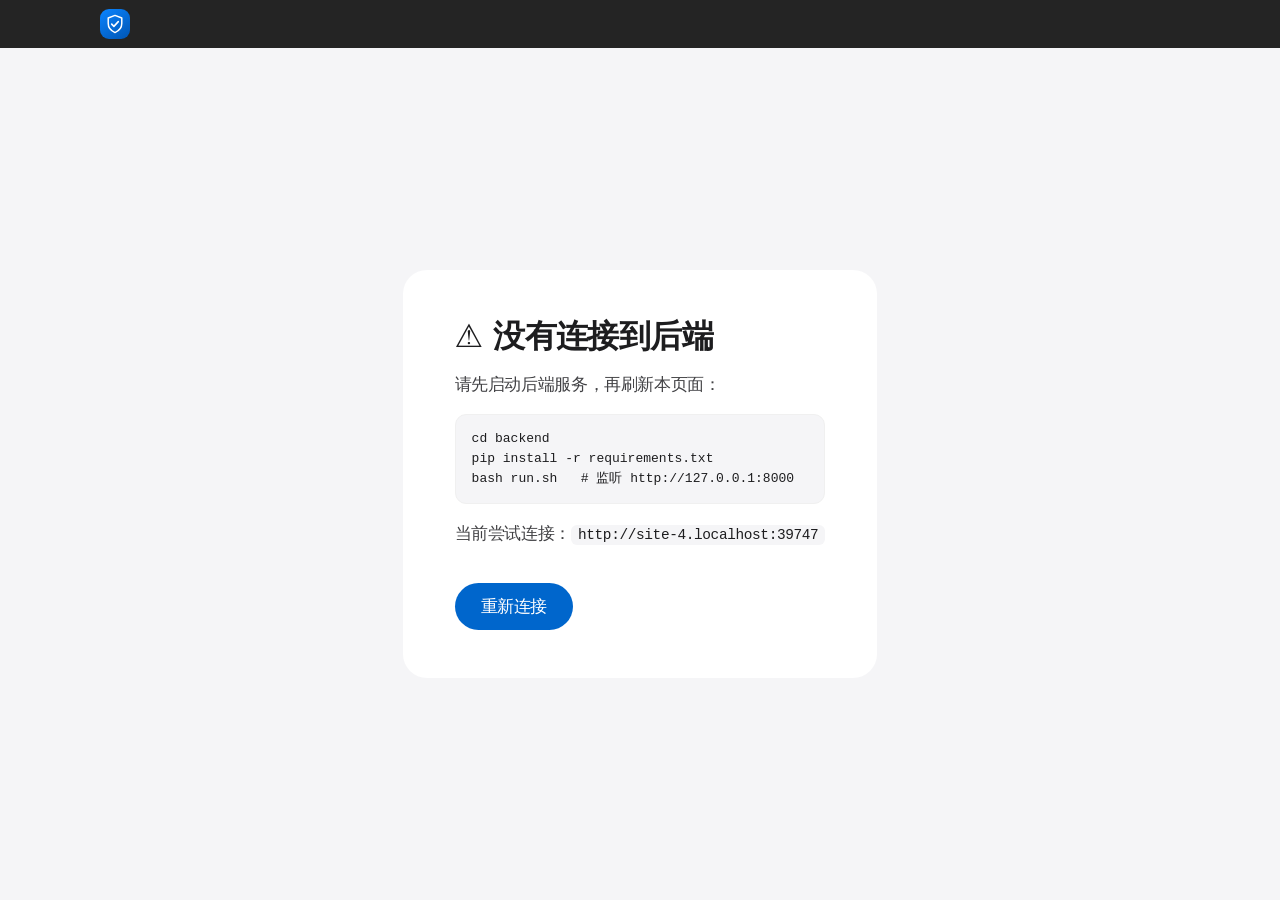
==== commit ad6224b8: "refactor: 结果裁决→结果判断, 所有权验证→所有权确权, 删除官方二字" ====
--- a/frontend/index.html
+++ b/frontend/index.html
@@ -115,7 +115,7 @@
     </div>
   </section>
 
-  <!-- ④ 结果裁决 -->
+  <!-- ④ 结果判断 -->
   <section id="sec-verdict" class="section">
     <div class="sec-head"><h2 id="verdict-h2"></h2></div>
     <div id="verdict" class="verdict hidden"></div>
